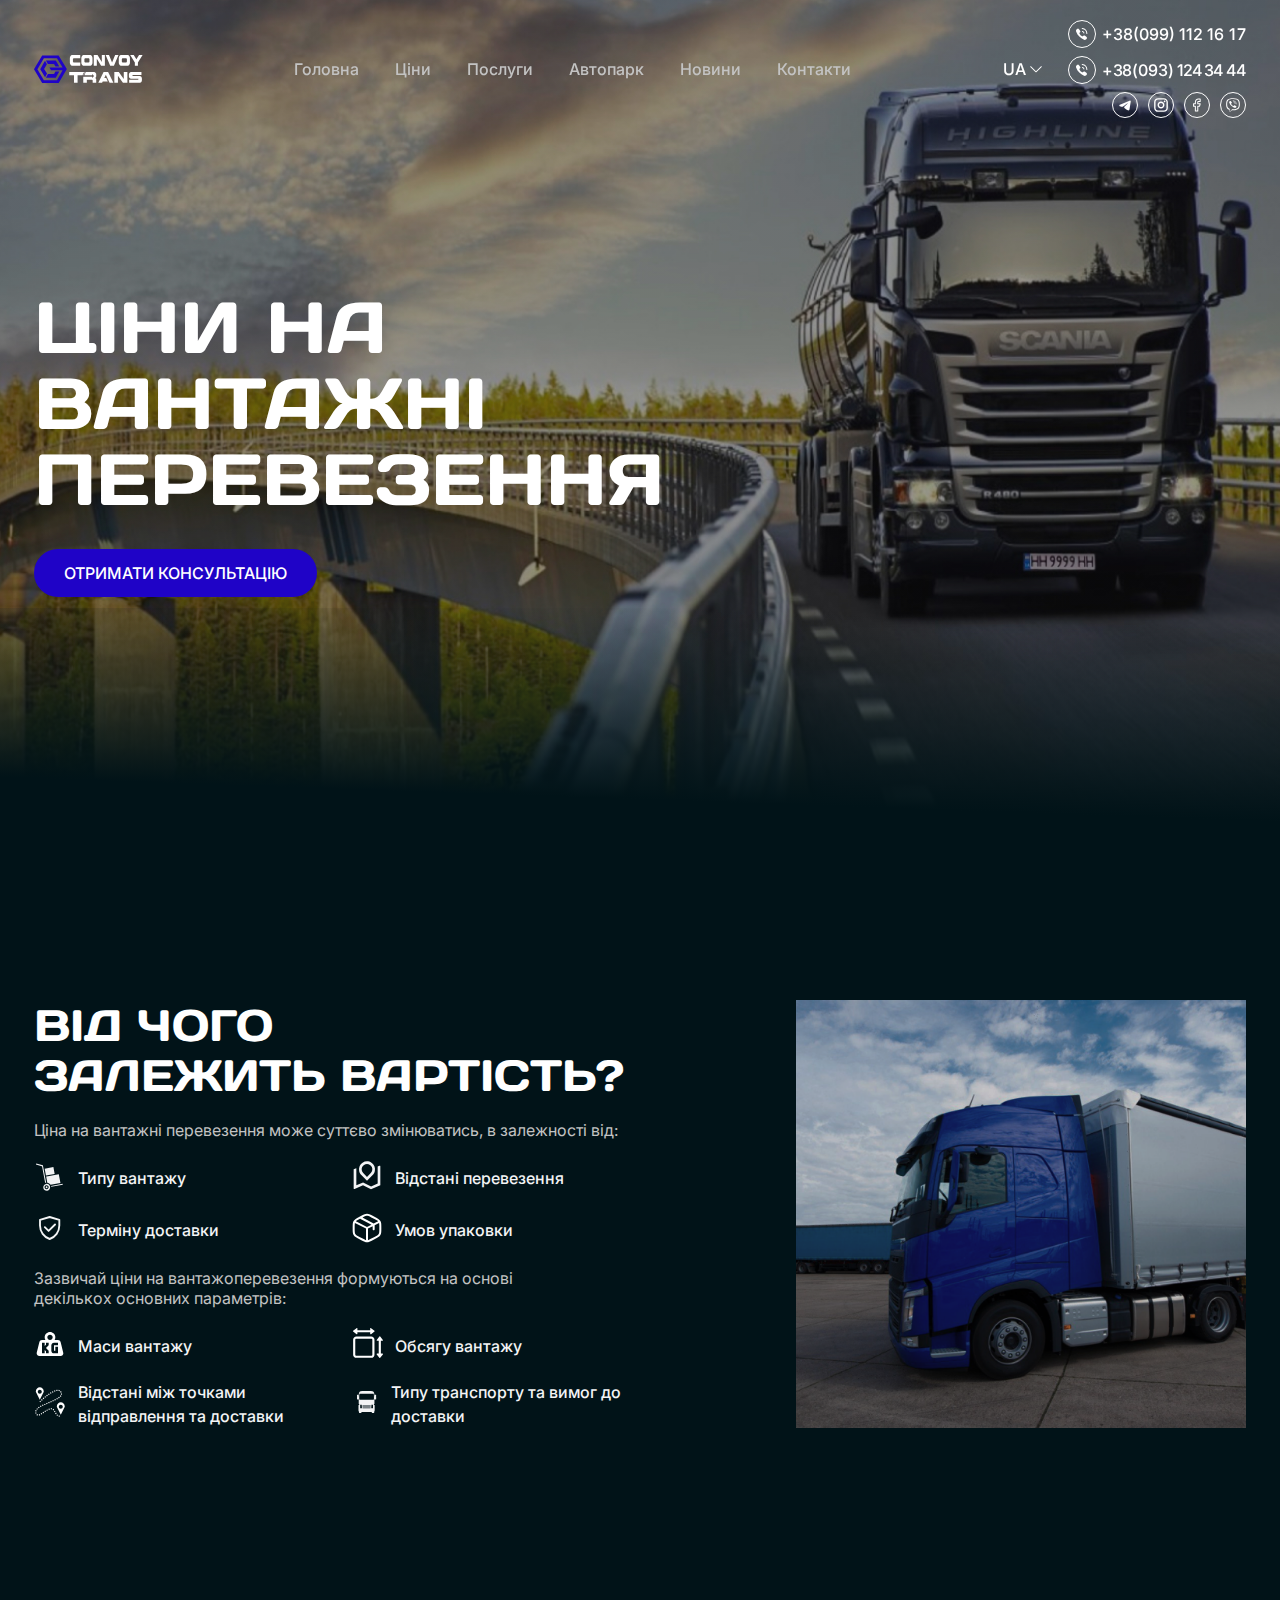
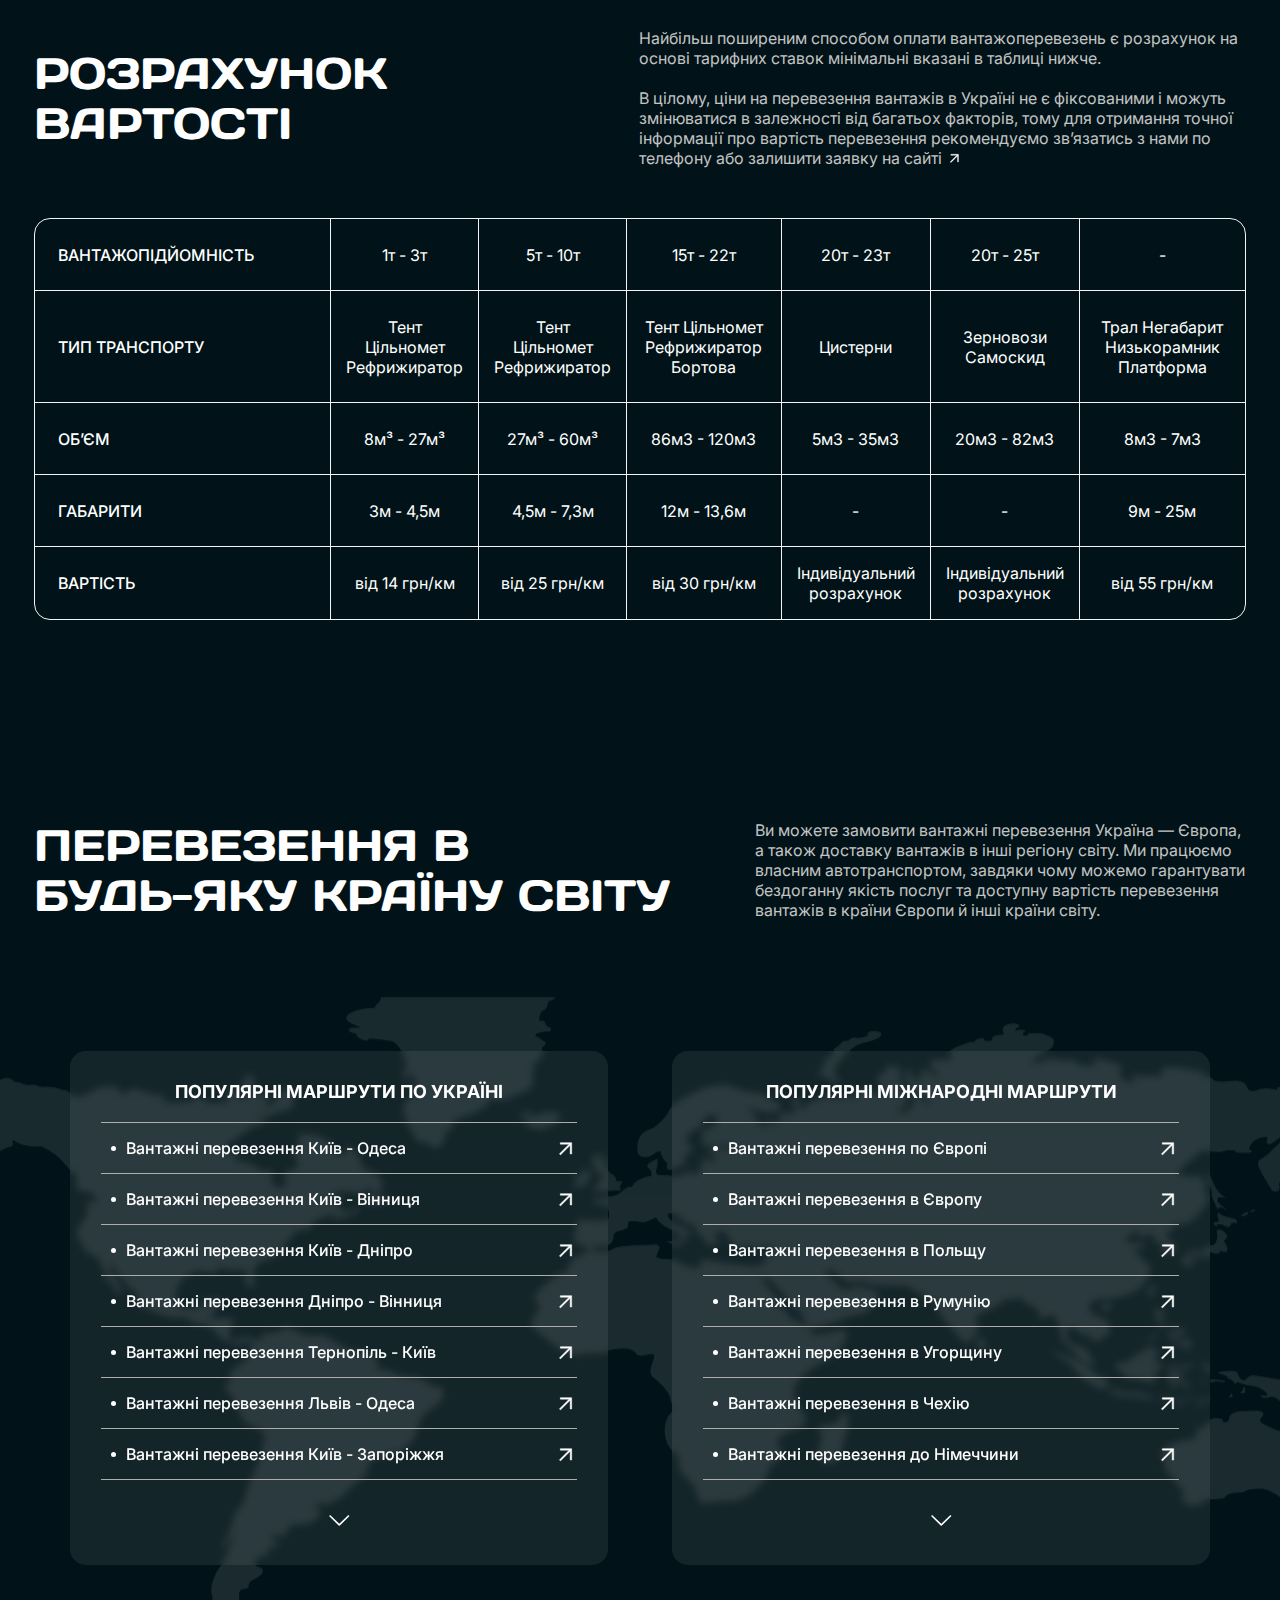
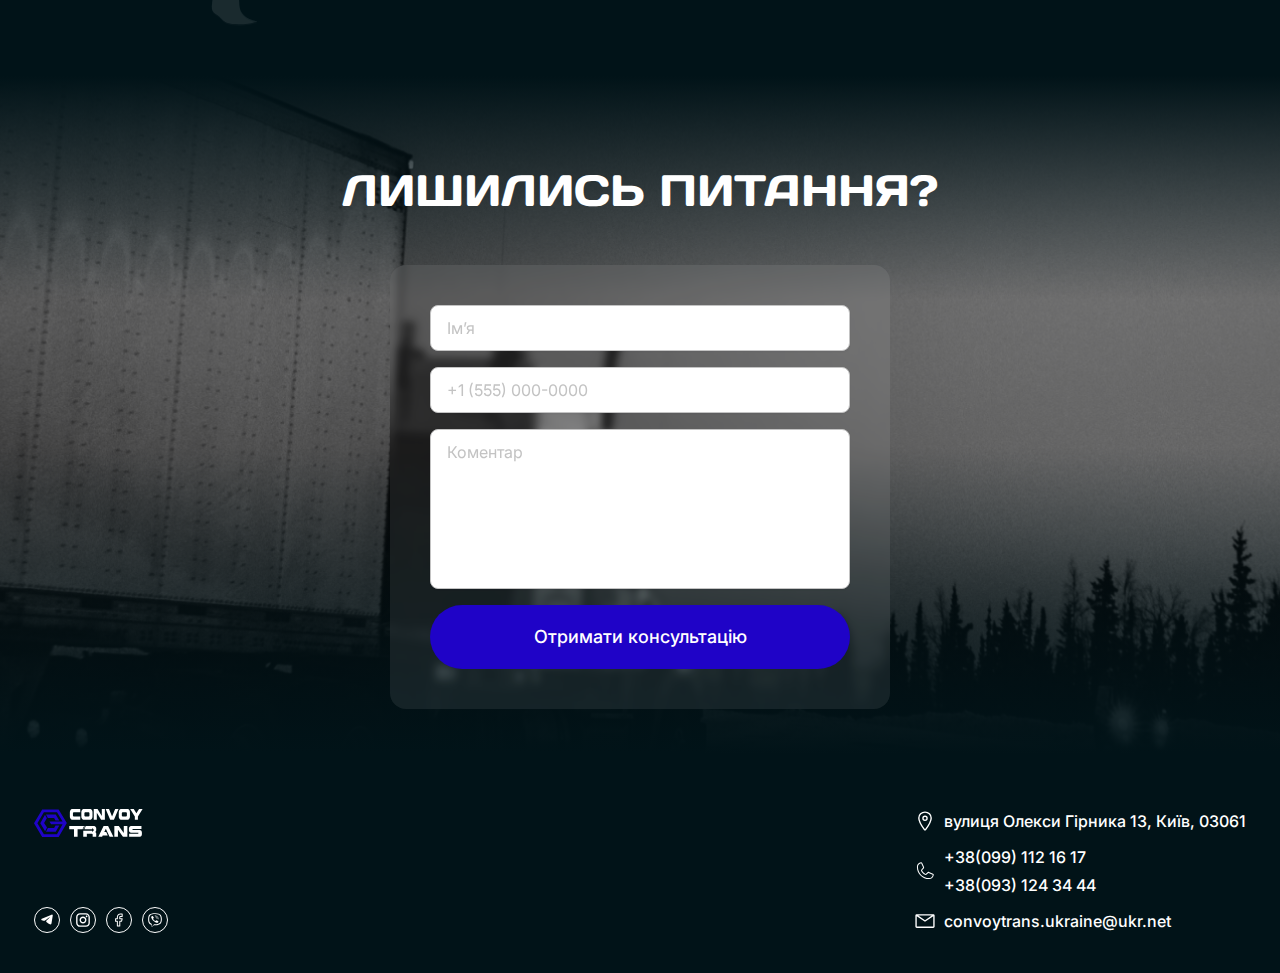
==== price.html @ ee22ead4 "first commit" ====
<!DOCTYPE html>
<html lang="uk">
<head>
    <meta charset="UTF-8">
    <meta name="viewport" content="width=device-width, initial-scale=1.0">  
    <title>Ціни на вантажні перевезення</title>
    <link rel="preconnect" href="https://fonts.googleapis.com">
    <link rel="preconnect" href="https://fonts.gstatic.com" crossorigin>
    <link href="https://fonts.googleapis.com/css2?family=Days+One&family=Inter:ital,opsz,wght@0,14..32,100..900;1,14..32,100..900&display=swap" rel="stylesheet">
    <link rel="stylesheet" href="css/style.css">
</head>
<body class="body"> 
    <header class="header">
        <div class="container">
            <div class="header__inner">
                <a class="header__logo" href="index.html">
                    <img src="img/logo.svg" alt="logo">
                </a>
                <nav class="header__menu">
                    <ul>
                        <li>
                            <a class="header__link" href="index.html">Головна</a>
                        </li>
                        <li>
                            <a class="header__link" href="price.html">Ціни</a>
                        </li>
                        <li>
                            <a class="header__link" href="index.html#our-services">Послуги</a>
                        </li>
                        <li>
                            <a class="header__link" href="our-fleet.html">Автопарк</a>
                        </li>
                        <li>
                            <a class="header__link" href="news.html">Новини</a>
                        </li>
                        <li>
                            <a class="header__link" href="contacts.html">Контакти</a>
                        </li>
                    </ul>
                </nav>


                <div class="header__end">
                    <span class="header__end-line"></span>
                    <div class="header__end-lang">
                        <div class="header__lang-select">UA
                            <svg xmlns="http://www.w3.org/2000/svg" width="16" height="16" viewBox="0 0 16 16" fill="none">
                                <path d="M12.9978 5.32603L7.99983 10.198L3.00183 5.32603C2.91254 5.2388 2.79266 5.18996 2.66783 5.18996C2.543 5.18996 2.42313 5.2388 2.33383 5.32603C2.29059 5.36839 2.25624 5.41896 2.23279 5.47477C2.20934 5.53057 2.19727 5.5905 2.19727 5.65103C2.19727 5.71156 2.20934 5.77149 2.23279 5.82729C2.25624 5.8831 2.29059 5.93367 2.33383 5.97603L7.65083 11.16C7.74421 11.251 7.86944 11.302 7.99983 11.302C8.13022 11.302 8.25546 11.251 8.34883 11.16L13.6658 5.97703C13.7094 5.93463 13.744 5.88394 13.7676 5.82795C13.7912 5.77196 13.8034 5.7118 13.8034 5.65103C13.8034 5.59026 13.7912 5.5301 13.7676 5.47411C13.744 5.41812 13.7094 5.36743 13.6658 5.32503C13.5765 5.2378 13.4567 5.18896 13.3318 5.18896C13.207 5.18896 13.0871 5.2378 12.9978 5.32503V5.32603Z" fill="white"/>
                            </svg>
                        </div>
                        <div class="header__lang-content">
                            <a class="header__lang-item" href="#">RU</a>
                        </div>
                    </div>
                    <div class="header__end-socials">
                        <a class="header__socials-tel" href="tel:+380991121617">
                            <span class="header__socials-icon">
                                <svg xmlns="http://www.w3.org/2000/svg" width="12" height="12" viewBox="0 0 12 12" fill="none">
                                    <path d="M6.20472 0.956917C6.25007 0.960318 6.29542 0.963719 6.33057 0.969388C8.88159 1.37528 10.0562 2.62245 10.3816 5.27778C10.3873 5.32313 10.3873 5.37755 10.3884 5.43651C10.3918 5.64399 10.3986 6.07483 10.8476 6.0839H10.8612C10.9228 6.08718 10.9845 6.07724 11.0419 6.05475C11.0994 6.03227 11.1515 5.99775 11.1945 5.95352C11.334 5.80272 11.3249 5.57937 11.317 5.39796C11.3147 5.35488 11.3124 5.31293 11.3136 5.27664C11.3453 2.56122 9.06866 0.0986394 6.44054 0.00793647L6.4088 0.00907072C6.39866 0.0105613 6.38843 0.011319 6.37819 0.0113381C6.35211 0.0113381 6.31923 0.00907034 6.28521 0.00680277C6.23998 0.002668 6.19459 0.000398453 6.14916 0C5.73079 0 5.65143 0.306123 5.64122 0.489796C5.61855 0.912699 6.01424 0.943311 6.20472 0.956917ZM10.258 8.70862C10.2034 8.66585 10.1494 8.62238 10.0959 8.57823C9.81696 8.34694 9.51991 8.13379 9.2342 7.92744C9.17441 7.88446 9.1147 7.84137 9.05506 7.79819C8.68771 7.53288 8.35778 7.40249 8.04599 7.40249C7.62648 7.40249 7.26027 7.64286 6.95755 8.11565C6.82376 8.32426 6.6605 8.42631 6.46095 8.42631C6.32164 8.42133 6.18508 8.38613 6.06072 8.32313C4.87592 7.76757 4.02898 6.91723 3.54485 5.79479C3.31129 5.25057 3.38612 4.89683 3.79882 4.60771C4.03238 4.44445 4.46775 4.13946 4.43714 3.55556C4.40313 2.89229 2.98476 0.896826 2.38726 0.670068C2.13237 0.573877 1.8513 0.573071 1.59587 0.667801C0.909931 0.905896 0.416734 1.3254 0.170702 1.87755C-0.0673933 2.4127 -0.0560556 3.03968 0.202448 3.69274C0.947346 5.58163 1.99383 7.22789 3.31583 8.58617C4.60834 9.9161 6.19791 11.0045 8.03918 11.8231C8.20472 11.8968 8.37932 11.9365 8.5063 11.966L8.61401 11.9932C8.62877 11.9974 8.64402 11.9997 8.65936 12H8.6741C9.54032 12 10.58 11.1837 10.8997 10.2517C11.1798 9.43537 10.6684 9.03288 10.258 8.70975V8.70862ZM6.58794 3.11451C6.44054 3.11791 6.13102 3.12585 6.02218 3.45011C5.97229 3.60204 5.97796 3.73356 6.04032 3.84127C6.13215 4 6.30902 4.04875 6.46889 4.07483C7.04939 4.1712 7.34871 4.5034 7.40766 5.11791C7.43601 5.4059 7.62308 5.60544 7.86345 5.60544C7.88162 5.60583 7.89979 5.60507 7.91787 5.60317C8.20698 5.56689 8.34644 5.34807 8.33397 4.95125C8.3385 4.53628 8.12875 4.06689 7.77161 3.69274C7.41333 3.31633 6.98136 3.10431 6.58794 3.11451Z" fill="white"/>
                                </svg>
                            </span>
                            <span>+38(099) 112 <span class="tel-span">16</span> <span class="tel-span">17</span></span>
                        </a>
                        <a class="header__socials-tel" href="tel:+380931243444">
                            <span class="header__socials-icon">
                                <svg xmlns="http://www.w3.org/2000/svg" width="12" height="12" viewBox="0 0 12 12" fill="none">
                                    <path d="M6.20472 0.956917C6.25007 0.960318 6.29542 0.963719 6.33057 0.969388C8.88159 1.37528 10.0562 2.62245 10.3816 5.27778C10.3873 5.32313 10.3873 5.37755 10.3884 5.43651C10.3918 5.64399 10.3986 6.07483 10.8476 6.0839H10.8612C10.9228 6.08718 10.9845 6.07724 11.0419 6.05475C11.0994 6.03227 11.1515 5.99775 11.1945 5.95352C11.334 5.80272 11.3249 5.57937 11.317 5.39796C11.3147 5.35488 11.3124 5.31293 11.3136 5.27664C11.3453 2.56122 9.06866 0.0986394 6.44054 0.00793647L6.4088 0.00907072C6.39866 0.0105613 6.38843 0.011319 6.37819 0.0113381C6.35211 0.0113381 6.31923 0.00907034 6.28521 0.00680277C6.23998 0.002668 6.19459 0.000398453 6.14916 0C5.73079 0 5.65143 0.306123 5.64122 0.489796C5.61855 0.912699 6.01424 0.943311 6.20472 0.956917ZM10.258 8.70862C10.2034 8.66585 10.1494 8.62238 10.0959 8.57823C9.81696 8.34694 9.51991 8.13379 9.2342 7.92744C9.17441 7.88446 9.1147 7.84137 9.05506 7.79819C8.68771 7.53288 8.35778 7.40249 8.04599 7.40249C7.62648 7.40249 7.26027 7.64286 6.95755 8.11565C6.82376 8.32426 6.6605 8.42631 6.46095 8.42631C6.32164 8.42133 6.18508 8.38613 6.06072 8.32313C4.87592 7.76757 4.02898 6.91723 3.54485 5.79479C3.31129 5.25057 3.38612 4.89683 3.79882 4.60771C4.03238 4.44445 4.46775 4.13946 4.43714 3.55556C4.40313 2.89229 2.98476 0.896826 2.38726 0.670068C2.13237 0.573877 1.8513 0.573071 1.59587 0.667801C0.909931 0.905896 0.416734 1.3254 0.170702 1.87755C-0.0673933 2.4127 -0.0560556 3.03968 0.202448 3.69274C0.947346 5.58163 1.99383 7.22789 3.31583 8.58617C4.60834 9.9161 6.19791 11.0045 8.03918 11.8231C8.20472 11.8968 8.37932 11.9365 8.5063 11.966L8.61401 11.9932C8.62877 11.9974 8.64402 11.9997 8.65936 12H8.6741C9.54032 12 10.58 11.1837 10.8997 10.2517C11.1798 9.43537 10.6684 9.03288 10.258 8.70975V8.70862ZM6.58794 3.11451C6.44054 3.11791 6.13102 3.12585 6.02218 3.45011C5.97229 3.60204 5.97796 3.73356 6.04032 3.84127C6.13215 4 6.30902 4.04875 6.46889 4.07483C7.04939 4.1712 7.34871 4.5034 7.40766 5.11791C7.43601 5.4059 7.62308 5.60544 7.86345 5.60544C7.88162 5.60583 7.89979 5.60507 7.91787 5.60317C8.20698 5.56689 8.34644 5.34807 8.33397 4.95125C8.3385 4.53628 8.12875 4.06689 7.77161 3.69274C7.41333 3.31633 6.98136 3.10431 6.58794 3.11451Z" fill="white"/>
                                </svg>
                            </span>
                            <span>+38(093) <span class="tel-span">124</span> <span class="tel-span">34</span> 44</span>
                        </a>
                        <div class="header__socials-block">
                            <a class="header__socials-item" href="#">
                                <svg xmlns="http://www.w3.org/2000/svg" width="12" height="11" viewBox="0 0 12 11" fill="none">
                                    <path fill-rule="evenodd" clip-rule="evenodd" d="M10.5864 0.674301C10.7276 0.614867 10.8822 0.594369 11.034 0.614939C11.1858 0.635509 11.3293 0.696397 11.4496 0.791264C11.5699 0.88613 11.6626 1.01151 11.718 1.15435C11.7734 1.29719 11.7895 1.45227 11.7647 1.60344L10.4687 9.46459C10.343 10.2229 9.51095 10.6577 8.81552 10.28C8.23381 9.96401 7.36981 9.47716 6.59267 8.96916C6.20409 8.71487 5.01381 7.90059 5.16009 7.32116C5.28581 6.82573 7.28581 4.96401 8.42867 3.85716C8.87724 3.4223 8.67267 3.17144 8.14295 3.57144C6.82752 4.56459 4.71552 6.07487 4.01724 6.50001C3.40124 6.87487 3.08009 6.93887 2.69609 6.87487C1.99552 6.7583 1.34581 6.57773 0.815523 6.35773C0.0989516 6.06059 0.133809 5.07544 0.814952 4.78859L10.5864 0.674301Z" fill="white"/>
                                </svg>
                            </a>
                            <a class="header__socials-item" href="#">
                                <svg xmlns="http://www.w3.org/2000/svg" width="14" height="14" viewBox="0 0 14 14" fill="none">
                                    <path d="M4.11777 0.142822H9.87777C12.0721 0.142822 13.8549 1.92568 13.8549 4.11997V9.87997C13.8549 10.9348 13.4359 11.9464 12.69 12.6922C11.9442 13.4381 10.9326 13.8571 9.87777 13.8571H4.11777C1.92348 13.8571 0.140625 12.0743 0.140625 9.87997V4.11997C0.140625 3.06516 0.559644 2.05356 1.3055 1.3077C2.05136 0.561842 3.06296 0.142822 4.11777 0.142822ZM3.98063 1.51425C3.32592 1.51425 2.69803 1.77433 2.23508 2.23728C1.77213 2.70023 1.51205 3.32812 1.51205 3.98282V10.0171C1.51205 11.3817 2.61605 12.4857 3.98063 12.4857H10.0149C10.6696 12.4857 11.2975 12.2256 11.7605 11.7627C12.2234 11.2997 12.4835 10.6718 12.4835 10.0171V3.98282C12.4835 2.61825 11.3795 1.51425 10.0149 1.51425H3.98063ZM10.5978 2.54282C10.8251 2.54282 11.0431 2.63313 11.2039 2.79387C11.3646 2.95462 11.4549 3.17264 11.4549 3.39997C11.4549 3.62729 11.3646 3.84531 11.2039 4.00606C11.0431 4.1668 10.8251 4.25711 10.5978 4.25711C10.3704 4.25711 10.1524 4.1668 9.99168 4.00606C9.83093 3.84531 9.74063 3.62729 9.74063 3.39997C9.74063 3.17264 9.83093 2.95462 9.99168 2.79387C10.1524 2.63313 10.3704 2.54282 10.5978 2.54282ZM6.99777 3.57139C7.90708 3.57139 8.77915 3.93262 9.42213 4.5756C10.0651 5.21858 10.4263 6.09065 10.4263 6.99997C10.4263 7.90928 10.0651 8.78135 9.42213 9.42433C8.77915 10.0673 7.90708 10.4285 6.99777 10.4285C6.08845 10.4285 5.21638 10.0673 4.5734 9.42433C3.93042 8.78135 3.5692 7.90928 3.5692 6.99997C3.5692 6.09065 3.93042 5.21858 4.5734 4.5756C5.21638 3.93262 6.08845 3.57139 6.99777 3.57139ZM6.99777 4.94282C6.45218 4.94282 5.92894 5.15956 5.54315 5.54535C5.15736 5.93113 4.94063 6.45438 4.94063 6.99997C4.94063 7.54555 5.15736 8.0688 5.54315 8.45459C5.92894 8.84037 6.45218 9.05711 6.99777 9.05711C7.54336 9.05711 8.0666 8.84037 8.45239 8.45459C8.83818 8.0688 9.05491 7.54555 9.05491 6.99997C9.05491 6.45438 8.83818 5.93113 8.45239 5.54535C8.0666 5.15956 7.54336 4.94282 6.99777 4.94282Z" fill="white"/>
                                </svg>
                            </a>
                            <a class="header__socials-item" href="#">
                                <svg xmlns="http://www.w3.org/2000/svg" width="8" height="14" viewBox="0 0 8 14" fill="none">
                                    <path d="M7.17031 1H5.37031C4.57466 1 3.8116 1.31607 3.24899 1.87868C2.68638 2.44129 2.37031 3.20435 2.37031 4V5.8H0.570312V8.2H2.37031V13H4.77031V8.2H6.57031L7.17031 5.8H4.77031V4C4.77031 3.84087 4.83353 3.68826 4.94605 3.57574C5.05857 3.46321 5.21118 3.4 5.37031 3.4H7.17031V1Z" stroke="white" stroke-width="1.02857" stroke-linecap="round" stroke-linejoin="round"/>
                                </svg>
                            </a>
                            <a class="header__socials-item" href="#">
                                <svg xmlns="http://www.w3.org/2000/svg" width="14" height="14" viewBox="0 0 14 14" fill="none">
                                    <path d="M6.63854 0.142822C5.47743 0.158823 2.98289 0.339398 1.5892 1.55256C0.55403 2.53544 0.188887 3.97147 0.150926 5.75265C0.112966 7.53383 0.0635572 10.8722 3.4571 11.7773H3.45891L3.45649 13.1579C3.45649 13.1579 3.4342 13.7162 3.82405 13.8305C4.29223 13.9688 4.56759 13.5448 5.01709 13.0865C5.26233 12.8351 5.60276 12.4671 5.85885 12.1836C8.17865 12.3699 9.96339 11.9459 10.1671 11.8836C10.6346 11.7396 13.2858 11.4173 13.7173 8.07955C14.1631 4.63948 13.5003 2.4623 12.3073 1.48171C11.9482 1.16741 10.496 0.167394 7.26097 0.154251C7.26097 0.154251 7.02297 0.139965 6.63613 0.144537L6.63854 0.142822ZM6.67349 1.11027C7.00188 1.10798 7.20373 1.11998 7.20373 1.11998C9.94049 1.13141 11.251 1.91314 11.5553 2.17486C12.5646 2.99488 13.0798 4.95663 12.7038 7.8304V7.83155C12.3398 10.619 10.1887 10.7939 9.79227 10.9145C9.62356 10.9659 8.05573 11.3356 6.0848 11.2139C6.0848 11.2139 4.617 12.8939 4.15846 13.3305C4.08616 13.3991 4.0018 13.4259 3.94637 13.4128C3.86803 13.3939 3.84634 13.3054 3.84695 13.1762L3.859 10.8802C0.989671 10.1259 1.15658 7.28468 1.18972 5.79722C1.22225 4.30919 1.5169 3.08974 2.3924 2.26972C3.57339 1.25656 5.69074 1.11656 6.6765 1.1097L6.67349 1.11027ZM6.90246 2.59716C6.85574 2.59939 6.8117 2.61849 6.77935 2.65054C6.74701 2.68258 6.72882 2.72515 6.72851 2.76951C6.7282 2.81387 6.7458 2.85666 6.7777 2.88911C6.80959 2.92156 6.85337 2.9412 6.90005 2.94402C7.87858 2.94974 8.67515 3.25088 9.3271 3.85375C9.97363 4.45148 10.3032 5.26407 10.3111 6.33037C10.3123 6.4258 10.3954 6.50181 10.496 6.50181C10.5442 6.5012 10.5902 6.48264 10.624 6.45012C10.6578 6.41761 10.6768 6.37377 10.6768 6.32809C10.6684 5.19435 10.3044 4.27319 9.58258 3.60575C8.86555 2.94288 7.95993 2.60401 6.90246 2.59716ZM4.51637 2.99431C4.38827 2.97744 4.25787 3.00093 4.14521 3.06117L4.13918 3.06231C3.88008 3.20345 3.6475 3.38346 3.44866 3.59489L3.44384 3.59946C3.28316 3.78385 3.19077 3.96442 3.16667 4.14119C3.16197 4.16761 3.16056 4.19446 3.16245 4.22119C3.16245 4.29929 3.17551 4.37548 3.20162 4.44977L3.20945 4.45548C3.29079 4.72977 3.49446 5.18464 3.93552 5.94351C4.18859 6.38237 4.47962 6.80067 4.8068 7.19268C4.96949 7.38963 5.14423 7.57707 5.33102 7.75497L5.41055 7.8304C5.59774 8.00679 5.79538 8.17251 6.00346 8.32756C6.4171 8.63796 6.85773 8.91458 7.32062 9.15443C8.1208 9.5733 8.60164 9.76587 8.88965 9.84359L8.89568 9.85159C9.0006 9.88366 9.11147 9.89437 9.22105 9.88302C9.40825 9.86206 9.59865 9.77444 9.79227 9.62015C9.79468 9.62015 9.79408 9.61901 9.79709 9.6173C10.02 9.42872 10.2086 9.20586 10.3575 8.96128L10.3593 8.95557C10.4948 8.70871 10.4496 8.47442 10.2508 8.31556C10.2484 8.31556 9.83023 7.98412 9.62597 7.84126C9.40905 7.69535 9.1855 7.56011 8.95533 7.43554C8.64803 7.27268 8.3335 7.37497 8.20335 7.53497L7.93402 7.85726C7.79543 8.01898 7.53814 7.99784 7.53814 7.99784C5.6582 7.54297 5.15507 5.73779 5.15507 5.73779C5.15507 5.73779 5.13278 5.49436 5.3045 5.36293L5.64374 5.10692C5.81064 4.98406 5.9185 4.68577 5.74617 4.39376C5.61505 4.17464 5.47227 3.96198 5.31836 3.75661C5.15661 3.55574 4.98986 3.35854 4.81825 3.16517C4.74276 3.07535 4.63512 3.01495 4.51577 2.99545L4.51637 2.99431ZM7.22181 3.49717C7.17339 3.49581 7.12638 3.51274 7.09112 3.54425C7.05586 3.57576 7.03525 3.61926 7.03381 3.66518C7.03237 3.7111 7.05023 3.75568 7.08345 3.78912C7.11667 3.82255 7.16254 3.8421 7.21096 3.84347C7.90991 3.89204 8.4263 4.10976 8.80469 4.50062C9.1843 4.89377 9.36506 5.3715 9.3506 5.96922C9.35323 6.01317 9.37324 6.05456 9.40664 6.08513C9.44003 6.1157 9.48435 6.1332 9.53076 6.13413C9.57716 6.13507 9.62223 6.11938 9.65696 6.09019C9.6917 6.061 9.71355 6.02045 9.71815 5.97665C9.73322 5.30521 9.5169 4.72348 9.07524 4.26576C8.62935 3.8029 8.00451 3.54975 7.23747 3.4966H7.22301L7.22181 3.49717ZM7.50079 4.42862C7.45439 4.42927 7.40997 4.44653 7.37644 4.47695C7.34291 4.50737 7.32275 4.5487 7.32002 4.59263C7.3152 4.68806 7.39233 4.76977 7.49355 4.77549C7.80869 4.79149 8.02078 4.87549 8.16419 5.01663C8.3088 5.15664 8.39798 5.37093 8.41485 5.68179C8.42105 5.72487 8.44407 5.76418 8.47935 5.79196C8.51463 5.81973 8.55961 5.83394 8.60541 5.83179C8.6512 5.82963 8.69448 5.81127 8.72669 5.78032C8.75891 5.74938 8.77771 5.7081 8.77939 5.66465C8.76131 5.29664 8.64984 4.99149 8.42991 4.77491C8.20878 4.55891 7.89184 4.44691 7.51404 4.42805H7.5032L7.50079 4.42862Z" fill="white"/>
                                </svg>
                            </a>
                        </div>
                    </div>
                </div>
                <span class="header__burger">
                    <span></span>
                </span>
                <div class="header__socials-mobile">
                    <a class="header__socials-tel" href="tel:+380991121617">
                        <span class="header__socials-icon">
                            <svg xmlns="http://www.w3.org/2000/svg" width="12" height="12" viewBox="0 0 12 12" fill="none">
                                <path d="M6.20472 0.956917C6.25007 0.960318 6.29542 0.963719 6.33057 0.969388C8.88159 1.37528 10.0562 2.62245 10.3816 5.27778C10.3873 5.32313 10.3873 5.37755 10.3884 5.43651C10.3918 5.64399 10.3986 6.07483 10.8476 6.0839H10.8612C10.9228 6.08718 10.9845 6.07724 11.0419 6.05475C11.0994 6.03227 11.1515 5.99775 11.1945 5.95352C11.334 5.80272 11.3249 5.57937 11.317 5.39796C11.3147 5.35488 11.3124 5.31293 11.3136 5.27664C11.3453 2.56122 9.06866 0.0986394 6.44054 0.00793647L6.4088 0.00907072C6.39866 0.0105613 6.38843 0.011319 6.37819 0.0113381C6.35211 0.0113381 6.31923 0.00907034 6.28521 0.00680277C6.23998 0.002668 6.19459 0.000398453 6.14916 0C5.73079 0 5.65143 0.306123 5.64122 0.489796C5.61855 0.912699 6.01424 0.943311 6.20472 0.956917ZM10.258 8.70862C10.2034 8.66585 10.1494 8.62238 10.0959 8.57823C9.81696 8.34694 9.51991 8.13379 9.2342 7.92744C9.17441 7.88446 9.1147 7.84137 9.05506 7.79819C8.68771 7.53288 8.35778 7.40249 8.04599 7.40249C7.62648 7.40249 7.26027 7.64286 6.95755 8.11565C6.82376 8.32426 6.6605 8.42631 6.46095 8.42631C6.32164 8.42133 6.18508 8.38613 6.06072 8.32313C4.87592 7.76757 4.02898 6.91723 3.54485 5.79479C3.31129 5.25057 3.38612 4.89683 3.79882 4.60771C4.03238 4.44445 4.46775 4.13946 4.43714 3.55556C4.40313 2.89229 2.98476 0.896826 2.38726 0.670068C2.13237 0.573877 1.8513 0.573071 1.59587 0.667801C0.909931 0.905896 0.416734 1.3254 0.170702 1.87755C-0.0673933 2.4127 -0.0560556 3.03968 0.202448 3.69274C0.947346 5.58163 1.99383 7.22789 3.31583 8.58617C4.60834 9.9161 6.19791 11.0045 8.03918 11.8231C8.20472 11.8968 8.37932 11.9365 8.5063 11.966L8.61401 11.9932C8.62877 11.9974 8.64402 11.9997 8.65936 12H8.6741C9.54032 12 10.58 11.1837 10.8997 10.2517C11.1798 9.43537 10.6684 9.03288 10.258 8.70975V8.70862ZM6.58794 3.11451C6.44054 3.11791 6.13102 3.12585 6.02218 3.45011C5.97229 3.60204 5.97796 3.73356 6.04032 3.84127C6.13215 4 6.30902 4.04875 6.46889 4.07483C7.04939 4.1712 7.34871 4.5034 7.40766 5.11791C7.43601 5.4059 7.62308 5.60544 7.86345 5.60544C7.88162 5.60583 7.89979 5.60507 7.91787 5.60317C8.20698 5.56689 8.34644 5.34807 8.33397 4.95125C8.3385 4.53628 8.12875 4.06689 7.77161 3.69274C7.41333 3.31633 6.98136 3.10431 6.58794 3.11451Z" fill="white"/>
                            </svg>
                        </span>
                        +38(099) 112 16 17
                    </a>
                    <a class="header__socials-tel" href="tel:+380931243444">
                        <span class="header__socials-icon">
                            <svg xmlns="http://www.w3.org/2000/svg" width="12" height="12" viewBox="0 0 12 12" fill="none">
                                <path d="M6.20472 0.956917C6.25007 0.960318 6.29542 0.963719 6.33057 0.969388C8.88159 1.37528 10.0562 2.62245 10.3816 5.27778C10.3873 5.32313 10.3873 5.37755 10.3884 5.43651C10.3918 5.64399 10.3986 6.07483 10.8476 6.0839H10.8612C10.9228 6.08718 10.9845 6.07724 11.0419 6.05475C11.0994 6.03227 11.1515 5.99775 11.1945 5.95352C11.334 5.80272 11.3249 5.57937 11.317 5.39796C11.3147 5.35488 11.3124 5.31293 11.3136 5.27664C11.3453 2.56122 9.06866 0.0986394 6.44054 0.00793647L6.4088 0.00907072C6.39866 0.0105613 6.38843 0.011319 6.37819 0.0113381C6.35211 0.0113381 6.31923 0.00907034 6.28521 0.00680277C6.23998 0.002668 6.19459 0.000398453 6.14916 0C5.73079 0 5.65143 0.306123 5.64122 0.489796C5.61855 0.912699 6.01424 0.943311 6.20472 0.956917ZM10.258 8.70862C10.2034 8.66585 10.1494 8.62238 10.0959 8.57823C9.81696 8.34694 9.51991 8.13379 9.2342 7.92744C9.17441 7.88446 9.1147 7.84137 9.05506 7.79819C8.68771 7.53288 8.35778 7.40249 8.04599 7.40249C7.62648 7.40249 7.26027 7.64286 6.95755 8.11565C6.82376 8.32426 6.6605 8.42631 6.46095 8.42631C6.32164 8.42133 6.18508 8.38613 6.06072 8.32313C4.87592 7.76757 4.02898 6.91723 3.54485 5.79479C3.31129 5.25057 3.38612 4.89683 3.79882 4.60771C4.03238 4.44445 4.46775 4.13946 4.43714 3.55556C4.40313 2.89229 2.98476 0.896826 2.38726 0.670068C2.13237 0.573877 1.8513 0.573071 1.59587 0.667801C0.909931 0.905896 0.416734 1.3254 0.170702 1.87755C-0.0673933 2.4127 -0.0560556 3.03968 0.202448 3.69274C0.947346 5.58163 1.99383 7.22789 3.31583 8.58617C4.60834 9.9161 6.19791 11.0045 8.03918 11.8231C8.20472 11.8968 8.37932 11.9365 8.5063 11.966L8.61401 11.9932C8.62877 11.9974 8.64402 11.9997 8.65936 12H8.6741C9.54032 12 10.58 11.1837 10.8997 10.2517C11.1798 9.43537 10.6684 9.03288 10.258 8.70975V8.70862ZM6.58794 3.11451C6.44054 3.11791 6.13102 3.12585 6.02218 3.45011C5.97229 3.60204 5.97796 3.73356 6.04032 3.84127C6.13215 4 6.30902 4.04875 6.46889 4.07483C7.04939 4.1712 7.34871 4.5034 7.40766 5.11791C7.43601 5.4059 7.62308 5.60544 7.86345 5.60544C7.88162 5.60583 7.89979 5.60507 7.91787 5.60317C8.20698 5.56689 8.34644 5.34807 8.33397 4.95125C8.3385 4.53628 8.12875 4.06689 7.77161 3.69274C7.41333 3.31633 6.98136 3.10431 6.58794 3.11451Z" fill="white"/>
                            </svg>
                        </span>
                        +38(093) 124 34 44
                    </a>
                </div>
            </div>
        </div>
    </header>

    <main class="main">
        <section class="hero price">
            <div class="hero__bg">
                <img src="img/price-bg.jpg" alt="">
            </div>
            <div class="container">
                <div class="hero__inner">
                    <h1 class="hero__title main-title">Ціни на вантажні перевезення</h1>
                    <button class="hero__btn btn popup-open">Отримати консультацію</bitton>
                </div>
            </div>
        </section>

        <section class="depend">
            <div class="container">
                <div class="depend__inner">
                    <div class="depend__content">
                        <h2 class="depend__title title">Від чого <br>залежить вартість?</h2>
                        <p class="depend__descr">Ціна на вантажні перевезення може суттєво змінюватись, в залежності від:</p>
                        <div class="depend__block">
                            <div class="depend__item">
                                <div class="depend__item-icon">
                                    <svg xmlns="http://www.w3.org/2000/svg" width="32" height="32" viewBox="0 0 32 32" fill="none">
                                        <path d="M2.22945 3.41882L1.92383 4.49195L7.7182 6.1982L8.04945 6.29382L11.187 22.9626C11.3995 22.8876 11.6182 22.8251 11.8495 22.7813C11.9557 22.7626 12.0557 22.7501 12.162 22.7376L8.8807 5.31445L2.22945 3.41882ZM19.3932 7.11882L10.6745 8.76257L11.9495 15.5063L20.6682 13.8751L19.3932 7.11882ZM24.8057 14.2376L21.9807 14.7688V14.7751L13.9495 16.2813L12.1557 16.6188L13.3057 22.7438C14.637 22.9313 15.8245 23.7001 16.5432 24.8251L26.4495 22.9626L24.8057 14.2376ZM28.6245 23.6938L17.037 25.8751C17.0932 26.0563 17.137 26.2376 17.1745 26.4251C17.1995 26.5688 17.2245 26.7126 17.237 26.8563L28.8057 24.6813L28.6245 23.6938ZM12.7495 23.8251C12.5245 23.8251 12.2932 23.8438 12.0557 23.8876C10.187 24.2376 8.96195 26.0313 9.3182 27.9001C9.6682 29.7751 11.4557 30.9938 13.3307 30.6438C15.2057 30.2938 16.4245 28.5063 16.0745 26.6313C15.762 24.9876 14.3557 23.8501 12.7495 23.8251ZM12.6495 25.1563C13.6057 25.1751 14.462 25.8626 14.6495 26.8376C14.8557 27.9438 14.112 29.0313 12.9995 29.2438C11.887 29.4501 10.8057 28.7126 10.5932 27.6001C10.387 26.4876 11.1245 25.4001 12.237 25.1876C12.3745 25.1626 12.512 25.1501 12.6495 25.1563ZM12.637 26.2751C12.5745 26.2751 12.512 26.2813 12.4495 26.2938C11.9307 26.3938 11.5995 26.8751 11.6995 27.3876C11.7932 27.9063 12.2807 28.2376 12.7932 28.1376C13.312 28.0376 13.637 27.5563 13.5432 27.0438C13.4557 26.5876 13.0745 26.2813 12.637 26.2751Z" fill="#F3F4F5"/>
                                      </svg>
                                </div>
                                <p class="depend__item-descr">Типу вантажу</p>
                            </div>
                            <div class="depend__item">
                                <div class="depend__item-icon">
                                    <svg xmlns="http://www.w3.org/2000/svg" width="32" height="32" viewBox="0 0 32 32" fill="none">
                                        <path d="M5.33464 8.19057V25.2892L12.088 22.3959L20.088 26.3959L26.668 23.5732V6.47591L28.4053 5.73191C28.5067 5.68842 28.6174 5.6708 28.7273 5.68063C28.8373 5.69046 28.9431 5.72743 29.0352 5.78823C29.1273 5.84903 29.2029 5.93175 29.2552 6.02897C29.3074 6.12619 29.3347 6.23486 29.3346 6.34524V25.3332L20.0013 29.3332L12.0013 25.3332L3.5973 28.9346C3.49585 28.9781 3.38519 28.9957 3.27526 28.9858C3.16532 28.976 3.05954 28.939 2.96742 28.8782C2.8753 28.8174 2.79971 28.7347 2.74744 28.6375C2.69518 28.5403 2.66787 28.4316 2.66797 28.3212V9.33324L5.33464 8.19057Z" fill="#F3F4F5"/>
                                        <path d="M21.6586 14.9906L16.0013 20.6466L10.344 14.9906C9.22528 13.8717 8.46349 12.4463 8.15492 10.8945C7.84635 9.34264 8.00485 7.73418 8.61039 6.27245C9.21594 4.81072 10.2413 3.56137 11.5569 2.68238C12.8724 1.80339 14.4191 1.33423 16.0013 1.33423C17.5835 1.33423 19.1302 1.80339 20.4457 2.68238C21.7613 3.56137 22.7867 4.81072 23.3922 6.27245C23.9977 7.73418 24.1563 9.34264 23.8477 10.8945C23.5391 12.4463 22.7773 13.8717 21.6586 14.9906ZM16.0013 16.8759L19.772 13.1039C20.518 12.3581 21.0261 11.4078 21.232 10.3732C21.438 9.3386 21.3324 8.26616 20.9288 7.29152C20.5252 6.31689 19.8416 5.48384 18.9645 4.89774C18.0874 4.31163 17.0562 3.9988 16.0013 3.9988C14.9464 3.9988 13.9152 4.31163 13.0381 4.89774C12.161 5.48384 11.4774 6.31689 11.0738 7.29152C10.6702 8.26616 10.5646 9.3386 10.7706 10.3732C10.9765 11.4078 11.4846 12.3581 12.2306 13.1039L16.0013 16.8759Z" fill="#F3F4F5"/>
                                      </svg>
                                </div>
                                <p class="depend__item-descr">Відстані перевезення</p>
                            </div>
                            <div class="depend__item">
                                <div class="depend__item-icon">
                                    <svg xmlns="http://www.w3.org/2000/svg" width="32" height="32" viewBox="0 0 32 32" fill="none">
                                        <path d="M6 7.82029L15.6634 5L25.3171 7.82029V13.6036C25.317 16.5675 24.3843 19.4563 22.6511 21.8607C20.9179 24.265 18.4721 26.063 15.6601 27C12.8473 26.0632 10.4007 24.2649 8.66688 21.86C6.93307 19.4552 6.00004 16.5656 6 13.6009V7.82029Z" stroke="#F3F4F5" stroke-width="1.85455" stroke-linejoin="round"/>
                                        <path d="M10.832 15.196L14.5881 18.9521L21.0272 12.5131" stroke="#F3F4F5" stroke-width="1.85455" stroke-linecap="round" stroke-linejoin="round"/>
                                      </svg>
                                </div>
                                <p class="depend__item-descr">Терміну доставки</p>
                            </div>
                            <div class="depend__item">
                                <div class="depend__item-icon">
                                    <svg xmlns="http://www.w3.org/2000/svg" width="32" height="32" viewBox="0 0 32 32" fill="none">
                                        <path fill-rule="evenodd" clip-rule="evenodd" d="M16.0013 1.66663C15.1946 1.66663 14.452 1.86663 13.64 2.20263C12.8546 2.52796 11.9426 3.00663 10.808 3.60263L8.05064 5.04929C6.6573 5.77996 5.54397 6.36529 4.6813 6.93996C3.79064 7.53596 3.10264 8.16263 2.60264 9.01196C2.10397 9.85863 1.87997 10.776 1.77197 11.868C1.66797 12.928 1.66797 14.2306 1.66797 15.8706V16.1293C1.66797 17.7693 1.66797 19.072 1.77197 20.132C1.87997 21.2253 2.1053 22.1413 2.60264 22.988C3.10264 23.8373 3.7893 24.464 4.68264 25.06C5.54263 25.6346 6.6573 26.22 8.05064 26.9506L10.808 28.3973C11.9426 28.9933 12.8546 29.472 13.64 29.7973C14.4533 30.1333 15.1946 30.3333 16.0013 30.3333C16.808 30.3333 17.5506 30.1333 18.3626 29.7973C19.148 29.472 20.06 28.9933 21.1946 28.3973L23.952 26.952C25.3453 26.22 26.4586 25.6346 27.32 25.06C28.2133 24.464 28.9 23.8373 29.4 22.988C29.8986 22.1413 30.1226 21.224 30.2306 20.132C30.3346 19.072 30.3346 17.7693 30.3346 16.1306V15.8693C30.3346 14.2306 30.3346 12.928 30.2306 11.868C30.1226 10.7746 29.8973 9.85863 29.4 9.01196C28.9 8.16263 28.2133 7.53596 27.32 6.93996C26.46 6.36529 25.3453 5.77996 23.952 5.04929L21.1946 3.60263C20.06 3.00663 19.148 2.52796 18.3626 2.20263C17.5493 1.86663 16.808 1.66663 16.0013 1.66663ZM11.6946 5.39463C12.8813 4.77196 13.7133 4.33729 14.404 4.05196C15.076 3.77329 15.5493 3.66663 16.0013 3.66663C16.4546 3.66663 16.9266 3.77329 17.5986 4.05196C18.2893 4.33729 19.12 4.77196 20.3066 5.39463L22.9733 6.79463C24.4266 7.55596 25.4466 8.09329 26.2106 8.60263C26.5866 8.85463 26.8813 9.08796 27.1213 9.32263L22.68 11.5426L11.3466 5.57729L11.6946 5.39463ZM9.2613 6.67196L9.0293 6.79463C7.57597 7.55596 6.55597 8.09329 5.7933 8.60263C5.46788 8.81359 5.16298 9.05465 4.88264 9.32263L16.0013 14.8826L20.4773 12.6426L9.53597 6.88529C9.43264 6.83079 9.33968 6.75859 9.2613 6.67196ZM3.91864 11.076C3.85197 11.3613 3.79997 11.6853 3.76264 12.0626C3.6693 13.0146 3.66797 14.2186 3.66797 15.9213V16.0773C3.66797 17.7813 3.66797 18.9853 3.76264 19.936C3.85464 20.8653 4.0293 21.4666 4.32664 21.9733C4.62264 22.476 5.05064 22.9013 5.7933 23.3973C6.55597 23.9066 7.57597 24.444 9.0293 25.2053L11.696 26.6053C12.8826 27.228 13.7133 27.6626 14.404 27.948C14.6226 28.0386 14.8186 28.1106 15.0013 28.168V16.6173L3.91864 11.076ZM17.0013 28.1666C17.184 28.1106 17.38 28.0386 17.5986 27.948C18.2893 27.6626 19.12 27.228 20.3066 26.6053L22.9733 25.2053C24.4266 24.4426 25.4466 23.9066 26.2106 23.3973C26.952 22.9013 27.38 22.476 27.6773 21.9733C27.9746 21.4666 28.148 20.8666 28.24 19.936C28.3333 18.9853 28.3346 17.7813 28.3346 16.0786V15.9226C28.3346 14.2186 28.3346 13.0146 28.24 12.064C28.2099 11.732 28.1578 11.4023 28.084 11.0773L23.668 13.284V17.3333C23.668 17.5985 23.5626 17.8529 23.3751 18.0404C23.1875 18.2279 22.9332 18.3333 22.668 18.3333C22.4028 18.3333 22.1484 18.2279 21.9609 18.0404C21.7733 17.8529 21.668 17.5985 21.668 17.3333V14.2853L17.0013 16.6186V28.1666Z" fill="white"/>
                                      </svg>
                                </div>
                                <p class="depend__item-descr">Умов упаковки</p>
                            </div>
                        </div>

                        <p class="depend__descr">Зазвичай ціни на вантажоперевезення формуються на основі декількох основних параметрів:</p>
                        <div class="depend__block">
                            <div class="depend__item">
                                <div class="depend__item-icon">
                                    <svg xmlns="http://www.w3.org/2000/svg" width="32" height="32" viewBox="0 0 32 32" fill="none">
                                        <path d="M16.0013 3.99982C17.4158 3.99982 18.7723 4.56172 19.7725 5.56191C20.7727 6.56211 21.3346 7.91866 21.3346 9.33315C21.3346 10.3065 21.0813 11.2132 20.6146 11.9998H24.0013C25.268 11.9998 26.3346 12.8932 26.6013 14.0798C29.2813 24.7598 29.3346 25.0398 29.3346 25.3332C29.3346 26.0404 29.0537 26.7187 28.5536 27.2188C28.0535 27.7189 27.3752 27.9998 26.668 27.9998H5.33464C4.62739 27.9998 3.94911 27.7189 3.44902 27.2188C2.94892 26.7187 2.66797 26.0404 2.66797 25.3332C2.66797 25.0398 2.7213 24.7598 5.4013 14.0798C5.66797 12.8932 6.73464 11.9998 8.0013 11.9998H11.388C10.912 11.1921 10.6632 10.2707 10.668 9.33315C10.668 7.91866 11.2299 6.56211 12.2301 5.56191C13.2303 4.56172 14.5868 3.99982 16.0013 3.99982ZM16.0013 6.66648C15.2941 6.66648 14.6158 6.94744 14.1157 7.44753C13.6156 7.94763 13.3346 8.62591 13.3346 9.33315C13.3346 10.0404 13.6156 10.7187 14.1157 11.2188C14.6158 11.7189 15.2941 11.9998 16.0013 11.9998C16.7085 11.9998 17.3868 11.7189 17.8869 11.2188C18.387 10.7187 18.668 10.0404 18.668 9.33315C18.668 8.62591 18.387 7.94763 17.8869 7.44753C17.3868 6.94744 16.7085 6.66648 16.0013 6.66648ZM8.0013 14.6665V25.3332H10.668V21.9998L12.0013 23.3332V25.3332H14.668V22.6665L12.0013 19.9998L14.668 17.3332V14.6665H12.0013V16.6665L10.668 17.9998V14.6665H8.0013ZM20.0013 14.6665C18.5213 14.6665 17.3346 15.8532 17.3346 17.3332V22.6665C17.3346 24.1465 18.5213 25.3332 20.0013 25.3332H24.0013V18.6665H21.3346V22.6665H20.0013V17.3332H24.0013V14.6665H20.0013Z" fill="white"/>
                                      </svg>
                                </div>
                                <p class="depend__item-descr">Маси вантажу</p>
                            </div>
                            <div class="depend__item">
                                <div class="depend__item-icon">
                                    <svg xmlns="http://www.w3.org/2000/svg" width="32" height="32" viewBox="0 0 32 32" fill="none">
                                        <path fill-rule="evenodd" clip-rule="evenodd" d="M6.40061 5.84202C6.40032 5.94162 6.37215 6.03915 6.31929 6.12357C6.26643 6.20798 6.19098 6.27591 6.1015 6.31965C6.01202 6.36339 5.91208 6.3812 5.81299 6.37106C5.71391 6.36093 5.61964 6.32324 5.54087 6.26229L2.14247 3.61909C2.07863 3.56921 2.02699 3.50544 1.99147 3.43262C1.95596 3.3598 1.9375 3.27984 1.9375 3.19882C1.9375 3.1178 1.95596 3.03785 1.99147 2.96503C2.02699 2.89221 2.07863 2.82844 2.14247 2.77855L5.54087 0.133222C5.61993 0.0720425 5.71459 0.0343128 5.81405 0.0243365C5.91352 0.0143601 6.01379 0.0325387 6.10342 0.0767987C6.19305 0.121059 6.26844 0.189618 6.32099 0.274658C6.37353 0.359697 6.40112 0.457792 6.40061 0.557755V2.13642H19.2006V0.553488C19.2006 0.453517 19.2287 0.355552 19.2816 0.270767C19.3346 0.185982 19.4103 0.117792 19.5002 0.0739758C19.59 0.0301592 19.6904 0.0124804 19.7898 0.0229559C19.8892 0.0334315 19.9837 0.0716397 20.0625 0.133222L23.4587 2.77642C23.5226 2.8263 23.5742 2.89007 23.6097 2.96289C23.6453 3.03571 23.6637 3.11567 23.6637 3.19669C23.6637 3.27771 23.6453 3.35766 23.6097 3.43048C23.5742 3.5033 23.5226 3.56707 23.4587 3.61695L20.0625 6.26229C19.9836 6.32398 19.8889 6.36222 19.7893 6.37261C19.6897 6.38301 19.5892 6.36515 19.4992 6.32107C19.4093 6.27699 19.3336 6.20849 19.2808 6.12339C19.228 6.03829 19.2002 5.94004 19.2006 5.83989V4.26549H6.40061V5.84202ZM20.2673 10.6655H5.33394C5.05104 10.6655 4.77973 10.7779 4.57969 10.9779C4.37965 11.1779 4.26727 11.4493 4.26727 11.7322V26.6655C4.26727 26.9484 4.37965 27.2197 4.57969 27.4197C4.77973 27.6198 5.05104 27.7322 5.33394 27.7322H20.2673C20.5502 27.7322 20.8215 27.6198 21.0215 27.4197C21.2216 27.2197 21.3339 26.9484 21.3339 26.6655V11.7322C21.3339 11.4493 21.2216 11.1779 21.0215 10.9779C20.8215 10.7779 20.5502 10.6655 20.2673 10.6655ZM5.33394 8.53216C4.48525 8.53216 3.67131 8.8693 3.0712 9.46941C2.47108 10.0695 2.13394 10.8835 2.13394 11.7322V26.6655C2.13394 27.5142 2.47108 28.3281 3.0712 28.9282C3.67131 29.5283 4.48525 29.8655 5.33394 29.8655H20.2673C21.116 29.8655 21.9299 29.5283 22.53 28.9282C23.1301 28.3281 23.4673 27.5142 23.4673 26.6655V11.7322C23.4673 10.8835 23.1301 10.0695 22.53 9.46941C21.9299 8.8693 21.116 8.53216 20.2673 8.53216H5.33394ZM31.4438 12.7988H29.8673V25.5988H31.4438C31.5434 25.5991 31.6409 25.6273 31.7254 25.6801C31.8098 25.733 31.8777 25.8084 31.9214 25.8979C31.9652 25.9874 31.983 26.0874 31.9728 26.1864C31.9627 26.2855 31.925 26.3798 31.8641 26.4586L29.2209 29.857C29.171 29.9208 29.1072 29.9724 29.0344 30.008C28.9616 30.0435 28.8816 30.0619 28.8006 30.0619C28.7196 30.0619 28.6396 30.0435 28.5668 30.008C28.494 29.9724 28.4302 29.9208 28.3803 29.857L25.735 26.4586C25.6739 26.3796 25.6362 26.2852 25.6262 26.1859C25.6161 26.0866 25.6341 25.9865 25.6781 25.897C25.7221 25.8074 25.7904 25.732 25.8751 25.6793C25.9598 25.6266 26.0576 25.5987 26.1574 25.5988H27.7339V12.7988H26.1574C26.0578 12.7985 25.9603 12.7704 25.8759 12.7175C25.7914 12.6646 25.7235 12.5892 25.6798 12.4997C25.636 12.4102 25.6182 12.3103 25.6284 12.2112C25.6385 12.1121 25.6762 12.0179 25.7371 11.9391L28.3803 8.54069C28.4302 8.47685 28.494 8.42521 28.5668 8.38969C28.6396 8.35417 28.7196 8.33571 28.8006 8.33571C28.8816 8.33571 28.9616 8.35417 29.0344 8.38969C29.1072 8.42521 29.171 8.47685 29.2209 8.54069L31.8662 11.9391C31.9273 12.018 31.965 12.1125 31.975 12.2117C31.9851 12.311 31.9671 12.4111 31.9231 12.5007C31.8791 12.5902 31.8109 12.6656 31.7261 12.7183C31.6414 12.7711 31.5436 12.7989 31.4438 12.7988Z" fill="white"/>
                                      </svg>
                                </div>
                                <p class="depend__item-descr">Обсягу вантажу</p>
                            </div>
                            <div class="depend__item">
                                <div class="depend__item-icon">
                                    <svg xmlns="http://www.w3.org/2000/svg" width="32" height="32" viewBox="0 0 32 32" fill="none">
                                        <path d="M5.78789 1.3125C3.78789 1.3125 1.78539 2.8125 1.78539 5.8125L5.78789 13.8125L9.78789 5.8125C9.78789 2.8125 7.78789 1.3125 5.78789 1.3125ZM23.4316 3.75C23.0004 3.76813 22.5816 3.85 22.2316 3.925L22.4691 5.025C22.8191 4.94688 23.1816 4.8975 23.4879 4.875L23.4316 3.75ZM5.78789 3.8125C6.89414 3.8125 7.78789 4.70813 7.78789 5.8125C7.78789 6.91875 6.89414 7.8125 5.78789 7.8125C4.68352 7.8125 3.78789 6.91875 3.78789 5.8125C3.78789 4.70813 4.68352 3.8125 5.78789 3.8125ZM24.6754 3.825L24.4879 4.93125C24.7941 4.99563 25.1004 5.07625 25.3691 5.2375L25.9129 4.25C25.5316 4.04688 25.1066 3.86438 24.6754 3.825ZM21.0816 4.24375C20.7004 4.3925 20.3191 4.52562 19.9941 4.65625L20.4379 5.6875C20.7816 5.54125 21.1441 5.41375 21.4504 5.30625L21.0816 4.24375ZM26.9379 5.08125L26.0816 5.8125C26.3066 6.07 26.4816 6.3875 26.6191 6.64375L27.6254 6.1375C27.4129 5.72812 27.2254 5.41813 26.9379 5.08125ZM18.9504 5.1375C18.5691 5.33187 18.2566 5.505 17.9191 5.675L18.4691 6.6625C18.7941 6.475 19.1504 6.29375 19.4379 6.15L18.9504 5.1375ZM16.9316 6.25625C16.6004 6.45 16.2754 6.64375 15.9566 6.85625L16.5691 7.79375C16.8754 7.59375 17.1941 7.40625 17.5066 7.21875L16.9316 6.25625ZM28.0129 7.375C27.6441 7.4375 27.2691 7.48125 26.9004 7.525C26.9254 7.8375 26.9066 8.175 26.8441 8.4375L27.9379 8.69375C28.0004 8.24375 28.0566 7.78125 28.0129 7.375ZM15.0066 7.48125C14.6941 7.69375 14.3879 7.9125 14.0754 8.125L14.7254 9.04375C15.0254 8.825 15.3316 8.61875 15.6379 8.40625L15.0066 7.48125ZM13.1566 8.8C12.8441 9.025 12.5191 9.275 12.2504 9.48125L12.9316 10.375C13.2754 10.125 13.5129 9.9375 13.8254 9.70625L13.1566 8.8ZM26.4691 9.3C26.2816 9.5875 26.0629 9.875 25.8441 10.0938L26.6629 10.875C26.9316 10.5562 27.2191 10.2312 27.4191 9.90625L26.4691 9.3ZM11.3566 10.1812C11.0504 10.4187 10.7441 10.6625 10.4754 10.8875L11.1879 11.7563C11.4816 11.5125 11.7816 11.2625 12.0566 11.0625L11.3566 10.1812ZM25.0691 10.8125C24.7816 11.0437 24.4816 11.2688 24.2066 11.4563L24.8504 12.3813C25.1816 12.1562 25.5066 11.9125 25.7879 11.6875L25.0691 10.8125ZM9.60664 11.6187C9.31289 11.8562 9.03164 12.1063 8.74414 12.35L9.47539 13.2063C9.75664 12.9625 10.0379 12.7188 10.3254 12.4812L9.60664 11.6187ZM23.2879 12.0562C22.9691 12.2437 22.6379 12.4375 22.3379 12.6L22.8754 13.5938C23.2129 13.3875 23.5941 13.2063 23.8754 13.0188L23.2879 12.0562ZM7.88789 13.0938C7.60664 13.3438 7.33164 13.5938 7.05039 13.85L7.80664 14.6875C8.08164 14.4375 8.36289 14.1875 8.63789 13.9375L7.88789 13.0938ZM21.3566 13.1187C21.0254 13.2812 20.6941 13.45 20.3629 13.6125L20.8441 14.625C21.2316 14.4375 21.5191 14.2812 21.8691 14.1187L21.3566 13.1187ZM19.3566 14.0813C19.0129 14.2375 18.6816 14.3875 18.3316 14.5312L18.7879 15.5625C19.1316 15.4125 19.4754 15.2563 19.8191 15.1L19.3566 14.0813ZM6.22539 14.625C5.90664 14.9062 5.68477 15.125 5.39414 15.4062L6.18789 16.2188C6.48164 15.9375 6.71914 15.6938 6.99414 15.4563L6.22539 14.625ZM17.3066 14.9875C16.9629 15.1313 16.6191 15.2812 16.2754 15.425L16.7129 16.4688C17.0629 16.325 17.4066 16.175 17.7504 16.025L17.3066 14.9875ZM15.2379 15.8625C14.8941 16.0125 14.5504 16.1625 14.2004 16.3L14.6379 17.3438C14.9816 17.2 15.3316 17.05 15.6754 16.9062L15.2379 15.8625ZM26.7879 16.3125C24.7879 16.3125 22.7879 17.8125 22.7879 20.8125L26.7879 28.8125L30.7879 20.8125C30.7879 17.8125 28.7879 16.3125 26.7879 16.3125ZM13.1629 16.7375C12.8066 16.9 12.4316 17.05 12.1254 17.1812L12.5691 18.2188C12.9379 18.0625 13.2879 17.9125 13.6004 17.775L13.1629 16.7375ZM11.0879 17.625C10.7504 17.7812 10.3566 17.9562 10.0566 18.0938L10.5191 19.1187C10.8879 18.9562 11.2129 18.7938 11.5379 18.6562L11.0879 17.625ZM9.02539 18.5625C8.67539 18.7313 8.31289 18.9062 8.00039 19.0625L8.50664 20.0688C8.84414 19.8938 9.19414 19.7312 9.50039 19.5812L9.02539 18.5625ZM26.7879 18.8125C27.8941 18.8125 28.7879 19.7062 28.7879 20.8125C28.7879 21.9188 27.8941 22.8125 26.7879 22.8125C25.6816 22.8125 24.7879 21.9188 24.7879 20.8125C24.7879 19.7062 25.6816 18.8125 26.7879 18.8125ZM6.98789 19.5812C6.65664 19.7625 6.32539 19.95 5.98789 20.1437L6.55039 21.1187C6.86914 20.9312 7.19414 20.7562 7.51914 20.5812L6.98789 19.5812ZM5.00664 20.75C4.65602 20.95 4.31727 21.2188 4.02539 21.4125L4.70664 22.3125C5.01727 22.0875 5.35164 21.8563 5.61914 21.6938L5.00664 20.75ZM3.13789 22.1625C2.83789 22.4375 2.54227 22.7563 2.31289 23.025L3.16914 23.7563C3.40977 23.4625 3.61914 23.2437 3.90039 22.9937L3.13789 22.1625ZM16.7504 22.2437L16.8504 23.3625C17.1754 23.3062 17.5004 23.3438 17.8254 23.3937L18.0191 22.2875C17.6066 22.225 17.1691 22.1812 16.7504 22.2437ZM14.4254 22.8687L14.8504 23.9125C15.1754 23.7688 15.5129 23.6562 15.8566 23.55C15.7379 23.1937 15.6504 22.8312 15.5566 22.4688C15.1629 22.5812 14.7691 22.7312 14.4254 22.8687ZM19.2691 22.8125L18.6316 23.7375C18.8941 23.9312 19.1504 24.1375 19.3566 24.3937L20.2066 23.6562C19.8879 23.3312 19.6441 23.025 19.2691 22.8125ZM13.3629 23.375C13.0191 23.55 12.6879 23.75 12.3566 23.9438L12.9254 24.9125C13.2504 24.7375 13.5691 24.5312 13.8879 24.3625L13.3629 23.375ZM1.62602 24.0625C1.43727 24.4688 1.28414 24.9062 1.21289 25.2938L2.31914 25.4875C2.38664 25.1312 2.48352 24.875 2.62539 24.5688C2.28227 24.4188 1.95477 24.2375 1.62602 24.0625ZM11.3816 24.55C11.0629 24.7562 10.7504 24.9625 10.4379 25.175L11.0629 26.1125C11.3754 25.9062 11.6816 25.6937 11.9941 25.4875L11.3816 24.55ZM20.9254 24.625L19.9816 25.2375C20.1816 25.5375 20.3754 25.85 20.5566 26.1688L21.5316 25.6063C21.3129 25.2563 21.1566 24.9438 20.9254 24.625ZM9.50664 25.8125C9.19414 26.0187 8.88164 26.2188 8.57539 26.4375L9.20039 27.375C9.50039 27.1562 9.81914 26.95 10.1379 26.7375L9.50664 25.8125ZM2.33164 26.4062C1.96977 26.4813 1.60477 26.5437 1.24102 26.6125C1.30664 27.05 1.48227 27.475 1.64102 27.8125L2.65664 27.325C2.52102 27.0125 2.39227 26.6875 2.33164 26.4062ZM22.0879 26.5812L21.1129 27.1437C21.3066 27.4812 21.5316 27.8438 21.7129 28.1313L22.6566 27.525C22.4441 27.1938 22.2629 26.8812 22.0879 26.5812ZM7.65039 27.05C7.33789 27.2437 7.03164 27.4312 6.70664 27.6125L7.26289 28.5938C7.59414 28.4 7.92539 28.2062 8.24414 28L7.65039 27.05ZM3.19414 28.0688L2.42539 28.8937C2.77289 29.225 3.20164 29.4438 3.66914 29.5438L3.91914 28.45C3.64164 28.3938 3.38227 28.2563 3.19414 28.0688ZM5.75664 28.0875C5.44352 28.2312 5.11852 28.3438 4.78164 28.4125L5.03789 29.5125C5.43914 29.4313 5.81664 29.2812 6.19414 29.125L5.75664 28.0875ZM23.2754 28.3875L22.4066 29.0938C22.6754 29.425 23.0066 29.7437 23.2941 29.9688L23.9879 29.0812C23.7129 28.8687 23.4754 28.6125 23.2754 28.3875ZM24.7816 29.4813L24.5004 30.575C24.9941 30.675 25.3629 30.7062 25.8254 30.6562L25.6879 29.5375C25.3816 29.5875 25.0816 29.5563 24.7816 29.4813Z" fill="white"/>
                                      </svg>
                                </div>
                                <p class="depend__item-descr">Відстані між точками відправлення та доставки</p>
                            </div>
                            <div class="depend__item">
                                <div class="depend__item-icon">
                                    <svg xmlns="http://www.w3.org/2000/svg" width="28" height="32" viewBox="0 0 28 32" fill="none">
                                        <path d="M15.5769 5C12.2404 5 9.42636 5.18424 9.00654 5.42898C8.27324 5.67922 7.72143 7.34474 7.71959 9.32099V10.3027H7.51977C7.49931 10.2576 7.47211 10.2159 7.43911 10.179C7.52566 10.0793 7.5732 9.95164 7.57293 9.81963V9.32099C7.5846 9.20433 7.55019 9.08774 7.47706 8.99611C7.40393 8.90448 7.29787 8.84508 7.18153 8.83059H6.39507C6.27806 8.8453 6.17147 8.90525 6.09814 8.9976C6.02481 9.08996 5.99056 9.20736 6.00275 9.32465V9.32282V9.82147C6.00275 9.95896 6.05316 10.0855 6.13658 10.1817L6.13566 10.1808C6.0491 10.2805 6.00157 10.4081 6.00183 10.5401V13.0022C6 13.0159 6 13.0306 6 13.0462C6 13.2753 6.17141 13.4651 6.39323 13.4926H7.18062C7.25435 13.4888 7.32544 13.4639 7.38541 13.4208C7.44538 13.3777 7.4917 13.3183 7.51885 13.2497L7.51977 13.2469H7.71959V17.6669C7.71959 17.842 7.9075 18.0042 8.21091 18.0913V18.6651C7.77734 18.721 7.4776 18.9163 7.4776 19.1399V24.053C7.44679 24.6619 7.62179 25.2634 7.97442 25.7607L7.96892 25.7525V26.5967C7.96892 26.8194 8.14949 27 8.37223 27H10.0203C10.1273 27 10.2299 26.9575 10.3055 26.8819C10.3812 26.8062 10.4236 26.7037 10.4236 26.5967V26.0183H20.733V26.5967C20.733 26.8194 20.9135 27 21.1363 27H22.7844C22.8373 27 22.8898 26.9896 22.9387 26.9693C22.9877 26.949 23.0321 26.9193 23.0696 26.8819C23.107 26.8444 23.1367 26.8 23.157 26.751C23.1773 26.7021 23.1877 26.6496 23.1877 26.5967V25.7534C23.5382 25.2564 23.7113 24.6558 23.679 24.0485V24.0549V19.1417C23.679 18.9181 23.3756 18.7228 22.9457 18.6669V18.0931C23.2491 18.006 23.4361 17.8438 23.437 17.6687V13.2506H23.6368C23.6918 13.3899 23.822 13.488 23.9751 13.4962H24.7588C24.8758 13.4815 24.9824 13.4216 25.0557 13.3292C25.1291 13.2369 25.1633 13.1195 25.1511 13.0022V13.004V10.5419C25.1514 10.4097 25.1038 10.2817 25.0173 10.1817L25.0182 10.1826C25.1048 10.0829 25.1523 9.95531 25.152 9.8233V9.32649C25.1637 9.20983 25.1293 9.09324 25.0562 9.00161C24.983 8.90998 24.877 8.85058 24.7606 8.83609H23.9732C23.8562 8.8508 23.7497 8.91075 23.6763 9.0031C23.603 9.09546 23.5687 9.21286 23.5809 9.33015V9.32832V9.82697C23.5809 9.96446 23.6313 10.091 23.7148 10.1872L23.7138 10.1863C23.6817 10.2223 23.6548 10.2627 23.6341 10.3064L23.6332 10.3091H23.4334V9.32282C23.4334 7.33649 22.876 5.66364 22.1372 5.42623C21.6881 5.18241 18.8878 5.00183 15.5769 5.00183V5ZM8.84155 7.84796H22.3114C22.5488 7.84796 22.7468 8.01662 22.7926 8.2412L22.7935 8.24395C22.887 8.71143 22.9402 9.24949 22.9402 9.80038V9.83522V9.83338V13.2497C22.9402 13.521 22.7202 13.741 22.4489 13.741H8.70222C8.57192 13.741 8.44695 13.6892 8.35481 13.5971C8.26267 13.5049 8.21091 13.38 8.21091 13.2497V9.8013C8.21091 9.25041 8.26407 8.71235 8.36582 8.1917L8.35757 8.24395C8.37965 8.13232 8.43979 8.03182 8.52772 7.9596C8.61565 7.88738 8.72593 7.84793 8.83971 7.84796H8.84155ZM9.43827 18.6513H10.4906C10.6216 18.6513 10.728 18.754 10.7353 18.8833V18.8842L10.9104 22.0759V22.0887C10.9104 22.2244 10.8004 22.3344 10.6647 22.3344H9.43827C9.37312 22.3344 9.31064 22.3085 9.26457 22.2624C9.2185 22.2163 9.19262 22.1539 9.19262 22.0887V18.897C9.19262 18.7613 9.30261 18.6513 9.43827 18.6513ZM20.6624 18.6513H21.7147C21.8503 18.6513 21.9603 18.7613 21.9603 18.897V22.086C21.9603 22.2216 21.8503 22.3316 21.7147 22.3316H20.4873C20.4222 22.3316 20.3597 22.3057 20.3136 22.2597C20.2675 22.2136 20.2417 22.1511 20.2417 22.086V22.0722L20.4167 18.8814C20.4259 18.7531 20.5322 18.6523 20.6615 18.6523L20.6624 18.6513ZM11.5254 19.238H19.6284C19.6963 19.238 19.7513 19.293 19.7513 19.3608V19.5075C19.7513 19.5753 19.6963 19.6303 19.6284 19.6303H11.5254C11.4929 19.6303 11.4616 19.6174 11.4386 19.5943C11.4155 19.5713 11.4026 19.5401 11.4026 19.5075V19.3608C11.4026 19.293 11.4576 19.238 11.5254 19.238ZM11.574 20.1216H19.5789C19.6468 20.1216 19.7018 20.1766 19.7018 20.2444V20.3911C19.7018 20.4589 19.6468 20.5139 19.5789 20.5139H11.574C11.5414 20.5139 11.5102 20.501 11.4872 20.478C11.4641 20.4549 11.4512 20.4237 11.4512 20.3911V20.2444C11.4512 20.1766 11.5062 20.1216 11.574 20.1216ZM11.6235 21.0053H19.5304C19.5982 21.0053 19.6532 21.0602 19.6532 21.1281V21.2747C19.6532 21.3426 19.5982 21.3976 19.5304 21.3976H11.6235C11.592 21.3976 11.5616 21.3854 11.5389 21.3635C11.5162 21.3416 11.5028 21.3118 11.5016 21.2802V21.1336C11.5016 21.0657 11.5566 21.0107 11.6244 21.0107L11.6235 21.0053ZM11.673 21.8889H19.4809C19.5487 21.8889 19.6037 21.9439 19.6037 22.0117V22.1584C19.6037 22.2262 19.5487 22.2812 19.4809 22.2812H11.673C11.6404 22.2812 11.6092 22.2683 11.5862 22.2452C11.5631 22.2222 11.5502 22.1909 11.5502 22.1584V22.0117C11.5502 21.9439 11.6052 21.8889 11.673 21.8889Z" fill="#F3F4F5"/>
                                      </svg>
                                </div>
                                <p class="depend__item-descr">Типу транспорту та вимог до доставки</p>
                            </div>
                        </div>
                    </div>
                    <div class="depend__image">
                        <img src="img/price/depend.png" alt="depend">
                    </div>
                </div>
            </div>
        </section>

        <section class="calculation">
            <div class="container">
                <div class="calculation__inner">
                    <div class="calculation__top">
                        <h2 class="calculation__title title">Розрахунок вартості</h2>
                        <p class="calculation__descr">
                            Найбільш поширеним способом оплати вантажоперевезень є розрахунок на основі тарифних ставок мінімальні вказані в таблиці нижче.
                            <br><br>
                            В цілому, ціни на перевезення вантажів в Україні не є фіксованими і можуть змінюватися в залежності від багатьох факторів, тому для отримання точної інформації про вартість перевезення рекомендуємо зв’язатись з нами по телефону або залишити заявку на сайті 
                            <button class="calculation__btn">
                                <svg xmlns="http://www.w3.org/2000/svg" width="16" height="16" viewBox="0 0 16 16" fill="none">
                                    <path d="M4.35571 11.7569L4.238 11.8749L4.35591 11.9926L4.81524 12.4513L4.93298 12.5688L5.05075 12.4513L11.4997 6.0145V11.808V11.9747H11.6663H12.333H12.4997V11.808V4.47467V4.308H12.333H4.99967H4.83301V4.47467V5.14134V5.308H4.99967H10.7925L4.35571 11.7569Z" fill="white" stroke="white" stroke-width="0.333333"/>
                                </svg>
                            </button>
                        </p>
                    </div>
                    <div class="calculation__box">
                        <div class="calculation__left">
                            <div class="calculation__item">
                                <p class="calculation__item-name">Вантажо<span>-</span>підйомність<span>:</span></p>
                                <div class="calculation__item-select">
                                    <div class="calculation__select-selected">1т - 3т</div>
                                    <div class="calculation__select-content">
                                        <div class="calculation__select-item active">1т - 3т</div>
                                        <div class="calculation__select-item">5т - 10т</div>
                                        <div class="calculation__select-item">15т - 22т</div>
                                        <div class="calculation__select-item">20т - 23т</div>
                                        <div class="calculation__select-item">20т - 25т</div>
                                        <div class="calculation__select-item">-</div>
                                    </div>
                                </div>
                            </div>
                            <div class="calculation__item">
                                <p class="calculation__item-name">Тип транспорту</p>
                            </div>
                            <div class="calculation__item">
                                <p class="calculation__item-name">Обʼєм</p>
                            </div>
                            <div class="calculation__item">
                                <p class="calculation__item-name">Габарити</p>
                            </div>
                            <div class="calculation__item">
                                <p class="calculation__item-name">Вартість</p>
                            </div>
                        </div>
                        <div class="calculation__content">
                            <div class="calculation__block active">
                                <div class="calculation__item">
                                    <p class="calculation__item-name">1т - 3т</p>
                                </div>
                                <div class="calculation__item">
                                    <p class="calculation__item-about">Тип транспорту:</p>
                                    <p class="calculation__item-name">Тент<span>,</span> Цільномет<span>,</span> Рефрижиратор</p>
                                </div>
                                <div class="calculation__item">
                                    <p class="calculation__item-about">Обʼєм:</p>
                                    <p class="calculation__item-name">8м&sup3; - 27м&sup3;</p>
                                </div>
                                <div class="calculation__item">
                                    <p class="calculation__item-about">Габарити:</p>
                                    <p class="calculation__item-name">3м - 4,5м</p>
                                </div>
                                <div class="calculation__item">
                                    <p class="calculation__item-about">Вартість:</p>
                                    <p class="calculation__item-name">від 14 грн/км</p>
                                </div>
                            </div>
                            <div class="calculation__block">
                                <div class="calculation__item">
                                    <p class="calculation__item-name">5т - 10т</p>
                                </div>
                                <div class="calculation__item">
                                    <p class="calculation__item-about">Тип транспорту:</p>
                                    <p class="calculation__item-name">Тент<span>,</span> Цільномет<span>,</span> Рефрижиратор</p>
                                </div>
                                <div class="calculation__item">
                                    <p class="calculation__item-about">Обʼєм:</p>
                                    <p class="calculation__item-name">27м&sup3; - 60м&sup3;</p>
                                </div>
                                <div class="calculation__item">
                                    <p class="calculation__item-about">Габарити:</p>
                                    <p class="calculation__item-name">4,5м - 7,3м</p>
                                </div>
                                <div class="calculation__item">
                                    <p class="calculation__item-about">Вартість:</p>
                                    <p class="calculation__item-name">від 25 грн/км</p>
                                </div>
                            </div>
                            <div class="calculation__block">
                                <div class="calculation__item">
                                    <p class="calculation__item-name">15т - 22т</p>
                                </div>
                                <div class="calculation__item">
                                    <p class="calculation__item-about">Тип транспорту:</p>
                                    <p class="calculation__item-name">Тент<span>,</span> Цільномет<span>,</span> Рефрижиратор<span>,</span> Бортова</p>
                                </div>
                                <div class="calculation__item">
                                    <p class="calculation__item-about">Обʼєм:</p>
                                    <p class="calculation__item-name">86м3 - 120м3</p>
                                </div>
                                <div class="calculation__item">
                                    <p class="calculation__item-about">Габарити:</p>
                                    <p class="calculation__item-name">12м - 13,6м</p>
                                </div>
                                <div class="calculation__item">
                                    <p class="calculation__item-about">Вартість:</p>
                                    <p class="calculation__item-name">від 30 грн/км</p>
                                </div>
                            </div>
                            <div class="calculation__block">
                                <div class="calculation__item">
                                    <p class="calculation__item-name">20т - 23т</p>
                                </div>
                                <div class="calculation__item">
                                    <p class="calculation__item-about">Тип транспорту:</p>
                                    <p class="calculation__item-name">Цистерни</p>
                                </div>
                                <div class="calculation__item">
                                    <p class="calculation__item-about">Обʼєм:</p>
                                    <p class="calculation__item-name">5м3 - 35м3</p>
                                </div>
                                <div class="calculation__item">
                                    <p class="calculation__item-about">Габарити:</p>
                                    <p class="calculation__item-name">-</p>
                                </div>
                                <div class="calculation__item">
                                    <p class="calculation__item-about">Вартість:</p>
                                    <p class="calculation__item-name">Індивідуальний розрахунок</p>
                                </div>
                            </div>
                            <div class="calculation__block">
                                <div class="calculation__item">
                                    <p class="calculation__item-name">20т - 25т</p>
                                </div>
                                <div class="calculation__item">
                                    <p class="calculation__item-about">Тип транспорту:</p>
                                    <p class="calculation__item-name">Зерновози<span>,</span> Самоскид</p>
                                </div>
                                <div class="calculation__item">
                                    <p class="calculation__item-about">Обʼєм:</p>
                                    <p class="calculation__item-name">20м3 - 82м3</p>
                                </div>
                                <div class="calculation__item">
                                    <p class="calculation__item-about">Габарити:</p>
                                    <p class="calculation__item-name">-</p>
                                </div>
                                <div class="calculation__item">
                                    <p class="calculation__item-about">Вартість:</p>
                                    <p class="calculation__item-name">Індивідуальний розрахунок</p>
                                </div>
                            </div>
                            <div class="calculation__block">
                                <div class="calculation__item">
                                    <p class="calculation__item-name">-</p>
                                </div>
                                <div class="calculation__item">
                                    <p class="calculation__item-about">Тип транспорту:</p>
                                    <p class="calculation__item-name">Трал<span>,</span> Негабарит<span>,</span> Низькорамник<span>,</span> Платформа</p>
                                </div>
                                <div class="calculation__item">
                                    <p class="calculation__item-about">Обʼєм:</p>
                                    <p class="calculation__item-name">8м3 - 7м3</p>
                                </div>
                                <div class="calculation__item">
                                    <p class="calculation__item-about">Габарити:</p>
                                    <p class="calculation__item-name">9м - 25м</p>
                                </div>
                                <div class="calculation__item">
                                    <p class="calculation__item-about">Вартість:</p>
                                    <p class="calculation__item-name">від 55 грн/км</p>
                                </div>
                            </div>
                        </div>
                    </div>
                </div>
            </div>
        </section>

        <section class="transportation">
            <div class="container">
                <div class="transportation__inner">
                    <div class="transportation__top">
                        <h2 class="transportation__title title">Перевезення в <br>будь-яку країну світу</h2>
                        <p class="transportation__descr">Ви можете замовити вантажні перевезення Україна — Європа, а також доставку вантажів в інші регіону світу. Ми працюємо власним автотранспортом, завдяки чому можемо гарантувати бездоганну якість послуг та доступну вартість перевезення вантажів в країни Європи й інші країни світу.</p>
                    </div>
                    <div class="transportation__content">
                        <div class="transportation__block">
                            <p class="transportation__name">Популярні маршрути по Україні</p>
                            <div class="transportation__block-content">
                                <a class="transportation__item" href="#">
                                    <span>Вантажні перевезення Київ - Одеса</span>
                                    <svg xmlns="http://www.w3.org/2000/svg" width="24" height="24" viewBox="0 0 24 24" fill="none">
                                        <path d="M6.58829 17.7059L6.41348 17.8811L6.58858 18.0559L7.27069 18.737L7.44553 18.9116L7.62041 18.7371L17.1971 9.17844V17.7818V18.0293H17.4446H18.4346H18.6821V17.7818V6.89178V6.64428H18.4346H7.54457H7.29707V6.89178V7.88178V8.12928H7.54457H16.1469L6.58829 17.7059Z" fill="white" stroke="white" stroke-width="0.495"/>
                                    </svg>
                                </a>
                                <a class="transportation__item" href="#">
                                    <span>Вантажні перевезення Київ - Вінниця</span>
                                    <svg xmlns="http://www.w3.org/2000/svg" width="24" height="24" viewBox="0 0 24 24" fill="none">
                                        <path d="M6.58829 17.7059L6.41348 17.8811L6.58858 18.0559L7.27069 18.737L7.44553 18.9116L7.62041 18.7371L17.1971 9.17844V17.7818V18.0293H17.4446H18.4346H18.6821V17.7818V6.89178V6.64428H18.4346H7.54457H7.29707V6.89178V7.88178V8.12928H7.54457H16.1469L6.58829 17.7059Z" fill="white" stroke="white" stroke-width="0.495"/>
                                    </svg>
                                </a>
                                <a class="transportation__item" href="#">
                                    <span>Вантажні перевезення Київ - Дніпро</span>
                                    <svg xmlns="http://www.w3.org/2000/svg" width="24" height="24" viewBox="0 0 24 24" fill="none">
                                        <path d="M6.58829 17.7059L6.41348 17.8811L6.58858 18.0559L7.27069 18.737L7.44553 18.9116L7.62041 18.7371L17.1971 9.17844V17.7818V18.0293H17.4446H18.4346H18.6821V17.7818V6.89178V6.64428H18.4346H7.54457H7.29707V6.89178V7.88178V8.12928H7.54457H16.1469L6.58829 17.7059Z" fill="white" stroke="white" stroke-width="0.495"/>
                                    </svg>
                                </a>
                                <a class="transportation__item" href="#">
                                    <span>Вантажні перевезення Дніпро - Вінниця</span>
                                    <svg xmlns="http://www.w3.org/2000/svg" width="24" height="24" viewBox="0 0 24 24" fill="none">
                                        <path d="M6.58829 17.7059L6.41348 17.8811L6.58858 18.0559L7.27069 18.737L7.44553 18.9116L7.62041 18.7371L17.1971 9.17844V17.7818V18.0293H17.4446H18.4346H18.6821V17.7818V6.89178V6.64428H18.4346H7.54457H7.29707V6.89178V7.88178V8.12928H7.54457H16.1469L6.58829 17.7059Z" fill="white" stroke="white" stroke-width="0.495"/>
                                    </svg>
                                </a>
                                <a class="transportation__item" href="#">
                                    <span>Вантажні перевезення Тернопіль - Київ</span>
                                    <svg xmlns="http://www.w3.org/2000/svg" width="24" height="24" viewBox="0 0 24 24" fill="none">
                                        <path d="M6.58829 17.7059L6.41348 17.8811L6.58858 18.0559L7.27069 18.737L7.44553 18.9116L7.62041 18.7371L17.1971 9.17844V17.7818V18.0293H17.4446H18.4346H18.6821V17.7818V6.89178V6.64428H18.4346H7.54457H7.29707V6.89178V7.88178V8.12928H7.54457H16.1469L6.58829 17.7059Z" fill="white" stroke="white" stroke-width="0.495"/>
                                    </svg>
                                </a>
                                <a class="transportation__item" href="#">
                                    <span>Вантажні перевезення Львів - Одеса</span>
                                    <svg xmlns="http://www.w3.org/2000/svg" width="24" height="24" viewBox="0 0 24 24" fill="none">
                                        <path d="M6.58829 17.7059L6.41348 17.8811L6.58858 18.0559L7.27069 18.737L7.44553 18.9116L7.62041 18.7371L17.1971 9.17844V17.7818V18.0293H17.4446H18.4346H18.6821V17.7818V6.89178V6.64428H18.4346H7.54457H7.29707V6.89178V7.88178V8.12928H7.54457H16.1469L6.58829 17.7059Z" fill="white" stroke="white" stroke-width="0.495"/>
                                    </svg>
                                </a>
                                <a class="transportation__item" href="#">
                                    <span>Вантажні перевезення Київ - Запоріжжя</span>
                                    <svg xmlns="http://www.w3.org/2000/svg" width="24" height="24" viewBox="0 0 24 24" fill="none">
                                        <path d="M6.58829 17.7059L6.41348 17.8811L6.58858 18.0559L7.27069 18.737L7.44553 18.9116L7.62041 18.7371L17.1971 9.17844V17.7818V18.0293H17.4446H18.4346H18.6821V17.7818V6.89178V6.64428H18.4346H7.54457H7.29707V6.89178V7.88178V8.12928H7.54457H16.1469L6.58829 17.7059Z" fill="white" stroke="white" stroke-width="0.495"/>
                                    </svg>
                                </a>


                                <a class="transportation__item" href="#">
                                    <span>Вантажні перевезення Київ - Запоріжжя</span>
                                    <svg xmlns="http://www.w3.org/2000/svg" width="24" height="24" viewBox="0 0 24 24" fill="none">
                                        <path d="M6.58829 17.7059L6.41348 17.8811L6.58858 18.0559L7.27069 18.737L7.44553 18.9116L7.62041 18.7371L17.1971 9.17844V17.7818V18.0293H17.4446H18.4346H18.6821V17.7818V6.89178V6.64428H18.4346H7.54457H7.29707V6.89178V7.88178V8.12928H7.54457H16.1469L6.58829 17.7059Z" fill="white" stroke="white" stroke-width="0.495"/>
                                    </svg>
                                </a>
                                <a class="transportation__item" href="#">
                                    <span>Вантажні перевезення Київ - Запоріжжя</span>
                                    <svg xmlns="http://www.w3.org/2000/svg" width="24" height="24" viewBox="0 0 24 24" fill="none">
                                        <path d="M6.58829 17.7059L6.41348 17.8811L6.58858 18.0559L7.27069 18.737L7.44553 18.9116L7.62041 18.7371L17.1971 9.17844V17.7818V18.0293H17.4446H18.4346H18.6821V17.7818V6.89178V6.64428H18.4346H7.54457H7.29707V6.89178V7.88178V8.12928H7.54457H16.1469L6.58829 17.7059Z" fill="white" stroke="white" stroke-width="0.495"/>
                                    </svg>
                                </a>
                                <a class="transportation__item" href="#">
                                    <span>Вантажні перевезення Київ - Запоріжжя</span>
                                    <svg xmlns="http://www.w3.org/2000/svg" width="24" height="24" viewBox="0 0 24 24" fill="none">
                                        <path d="M6.58829 17.7059L6.41348 17.8811L6.58858 18.0559L7.27069 18.737L7.44553 18.9116L7.62041 18.7371L17.1971 9.17844V17.7818V18.0293H17.4446H18.4346H18.6821V17.7818V6.89178V6.64428H18.4346H7.54457H7.29707V6.89178V7.88178V8.12928H7.54457H16.1469L6.58829 17.7059Z" fill="white" stroke="white" stroke-width="0.495"/>
                                    </svg>
                                </a>
                            </div>
                            <div class="transportation__more">
                                <svg xmlns="http://www.w3.org/2000/svg" width="21" height="11" viewBox="0 0 21 11" fill="none">
                                    <path d="M18.8714 0.472585L10.2787 8.84866L1.68597 0.472585C1.53245 0.322617 1.32636 0.238658 1.11174 0.238658C0.897134 0.238658 0.69104 0.322617 0.537523 0.472585C0.463187 0.545419 0.404132 0.632352 0.363816 0.728296C0.3235 0.82424 0.302734 0.927264 0.302734 1.03133C0.302734 1.1354 0.3235 1.23843 0.363816 1.33437C0.404132 1.43031 0.463187 1.51725 0.537523 1.59008L9.67865 10.5026C9.83918 10.659 10.0545 10.7466 10.2787 10.7466C10.5028 10.7466 10.7181 10.659 10.8787 10.5026L20.0198 1.5918C20.0947 1.51891 20.1542 1.43177 20.1948 1.3355C20.2354 1.23924 20.2564 1.13582 20.2564 1.03133C20.2564 0.926849 20.2354 0.823424 20.1948 0.727162C20.1542 0.630901 20.0947 0.543754 20.0198 0.470865C19.8663 0.320897 19.6602 0.236938 19.4456 0.236938C19.231 0.236938 19.0249 0.320897 18.8714 0.470865V0.472585Z" fill="white"/>
                                </svg>
                            </div>
                        </div>

                        <div class="transportation__block">
                            <p class="transportation__name">Популярні міжнародні маршрути</p>
                            <div class="transportation__block-content">
                                <a class="transportation__item" href="#">
                                    <span>Вантажні перевезення по Європі</span>
                                    <svg xmlns="http://www.w3.org/2000/svg" width="24" height="24" viewBox="0 0 24 24" fill="none">
                                        <path d="M6.58829 17.7059L6.41348 17.8811L6.58858 18.0559L7.27069 18.737L7.44553 18.9116L7.62041 18.7371L17.1971 9.17844V17.7818V18.0293H17.4446H18.4346H18.6821V17.7818V6.89178V6.64428H18.4346H7.54457H7.29707V6.89178V7.88178V8.12928H7.54457H16.1469L6.58829 17.7059Z" fill="white" stroke="white" stroke-width="0.495"/>
                                    </svg>
                                </a>
                                <a class="transportation__item" href="#">
                                    <span>Вантажні перевезення в Європу</span>
                                    <svg xmlns="http://www.w3.org/2000/svg" width="24" height="24" viewBox="0 0 24 24" fill="none">
                                        <path d="M6.58829 17.7059L6.41348 17.8811L6.58858 18.0559L7.27069 18.737L7.44553 18.9116L7.62041 18.7371L17.1971 9.17844V17.7818V18.0293H17.4446H18.4346H18.6821V17.7818V6.89178V6.64428H18.4346H7.54457H7.29707V6.89178V7.88178V8.12928H7.54457H16.1469L6.58829 17.7059Z" fill="white" stroke="white" stroke-width="0.495"/>
                                    </svg>
                                </a>
                                <a class="transportation__item" href="#">
                                   <span>Вантажні перевезення в Польщу</span>
                                    <svg xmlns="http://www.w3.org/2000/svg" width="24" height="24" viewBox="0 0 24 24" fill="none">
                                        <path d="M6.58829 17.7059L6.41348 17.8811L6.58858 18.0559L7.27069 18.737L7.44553 18.9116L7.62041 18.7371L17.1971 9.17844V17.7818V18.0293H17.4446H18.4346H18.6821V17.7818V6.89178V6.64428H18.4346H7.54457H7.29707V6.89178V7.88178V8.12928H7.54457H16.1469L6.58829 17.7059Z" fill="white" stroke="white" stroke-width="0.495"/>
                                    </svg>
                                </a>
                                <a class="transportation__item" href="#">
                                    <span>Вантажні перевезення в Румунію</span>
                                    <svg xmlns="http://www.w3.org/2000/svg" width="24" height="24" viewBox="0 0 24 24" fill="none">
                                        <path d="M6.58829 17.7059L6.41348 17.8811L6.58858 18.0559L7.27069 18.737L7.44553 18.9116L7.62041 18.7371L17.1971 9.17844V17.7818V18.0293H17.4446H18.4346H18.6821V17.7818V6.89178V6.64428H18.4346H7.54457H7.29707V6.89178V7.88178V8.12928H7.54457H16.1469L6.58829 17.7059Z" fill="white" stroke="white" stroke-width="0.495"/>
                                    </svg>
                                </a>
                                <a class="transportation__item" href="#">
                                    <span>Вантажні перевезення в Угорщину</span>
                                    <svg xmlns="http://www.w3.org/2000/svg" width="24" height="24" viewBox="0 0 24 24" fill="none">
                                        <path d="M6.58829 17.7059L6.41348 17.8811L6.58858 18.0559L7.27069 18.737L7.44553 18.9116L7.62041 18.7371L17.1971 9.17844V17.7818V18.0293H17.4446H18.4346H18.6821V17.7818V6.89178V6.64428H18.4346H7.54457H7.29707V6.89178V7.88178V8.12928H7.54457H16.1469L6.58829 17.7059Z" fill="white" stroke="white" stroke-width="0.495"/>
                                    </svg>
                                </a>
                                <a class="transportation__item" href="#">
                                    <span>Вантажні перевезення в Чехію</span>
                                    <svg xmlns="http://www.w3.org/2000/svg" width="24" height="24" viewBox="0 0 24 24" fill="none">
                                        <path d="M6.58829 17.7059L6.41348 17.8811L6.58858 18.0559L7.27069 18.737L7.44553 18.9116L7.62041 18.7371L17.1971 9.17844V17.7818V18.0293H17.4446H18.4346H18.6821V17.7818V6.89178V6.64428H18.4346H7.54457H7.29707V6.89178V7.88178V8.12928H7.54457H16.1469L6.58829 17.7059Z" fill="white" stroke="white" stroke-width="0.495"/>
                                    </svg>
                                </a>
                                <a class="transportation__item" href="#">
                                    <span>Вантажні перевезення до Німеччини</span>
                                    <svg xmlns="http://www.w3.org/2000/svg" width="24" height="24" viewBox="0 0 24 24" fill="none">
                                        <path d="M6.58829 17.7059L6.41348 17.8811L6.58858 18.0559L7.27069 18.737L7.44553 18.9116L7.62041 18.7371L17.1971 9.17844V17.7818V18.0293H17.4446H18.4346H18.6821V17.7818V6.89178V6.64428H18.4346H7.54457H7.29707V6.89178V7.88178V8.12928H7.54457H16.1469L6.58829 17.7059Z" fill="white" stroke="white" stroke-width="0.495"/>
                                    </svg>
                                </a>

                                <a class="transportation__item" href="#">
                                    <span>Вантажні перевезення по Європі</span>
                                    <svg xmlns="http://www.w3.org/2000/svg" width="24" height="24" viewBox="0 0 24 24" fill="none">
                                        <path d="M6.58829 17.7059L6.41348 17.8811L6.58858 18.0559L7.27069 18.737L7.44553 18.9116L7.62041 18.7371L17.1971 9.17844V17.7818V18.0293H17.4446H18.4346H18.6821V17.7818V6.89178V6.64428H18.4346H7.54457H7.29707V6.89178V7.88178V8.12928H7.54457H16.1469L6.58829 17.7059Z" fill="white" stroke="white" stroke-width="0.495"/>
                                    </svg>
                                </a>
                                <a class="transportation__item" href="#">
                                    <span>Вантажні перевезення по Європі</span>
                                    <svg xmlns="http://www.w3.org/2000/svg" width="24" height="24" viewBox="0 0 24 24" fill="none">
                                        <path d="M6.58829 17.7059L6.41348 17.8811L6.58858 18.0559L7.27069 18.737L7.44553 18.9116L7.62041 18.7371L17.1971 9.17844V17.7818V18.0293H17.4446H18.4346H18.6821V17.7818V6.89178V6.64428H18.4346H7.54457H7.29707V6.89178V7.88178V8.12928H7.54457H16.1469L6.58829 17.7059Z" fill="white" stroke="white" stroke-width="0.495"/>
                                    </svg>
                                </a>
                            </div>
                            <div class="transportation__more">
                                <svg xmlns="http://www.w3.org/2000/svg" width="21" height="11" viewBox="0 0 21 11" fill="none">
                                    <path d="M18.8714 0.472585L10.2787 8.84866L1.68597 0.472585C1.53245 0.322617 1.32636 0.238658 1.11174 0.238658C0.897134 0.238658 0.69104 0.322617 0.537523 0.472585C0.463187 0.545419 0.404132 0.632352 0.363816 0.728296C0.3235 0.82424 0.302734 0.927264 0.302734 1.03133C0.302734 1.1354 0.3235 1.23843 0.363816 1.33437C0.404132 1.43031 0.463187 1.51725 0.537523 1.59008L9.67865 10.5026C9.83918 10.659 10.0545 10.7466 10.2787 10.7466C10.5028 10.7466 10.7181 10.659 10.8787 10.5026L20.0198 1.5918C20.0947 1.51891 20.1542 1.43177 20.1948 1.3355C20.2354 1.23924 20.2564 1.13582 20.2564 1.03133C20.2564 0.926849 20.2354 0.823424 20.1948 0.727162C20.1542 0.630901 20.0947 0.543754 20.0198 0.470865C19.8663 0.320897 19.6602 0.236938 19.4456 0.236938C19.231 0.236938 19.0249 0.320897 18.8714 0.470865V0.472585Z" fill="white"/>
                                </svg>
                            </div>
                        </div>
                    </div>
                </div>
            </div>
        </section>


        <section class="feedback" id="feedback">
            <div class="container">
                <div class="feedback__inner">
                    <h2 class="feedback__title title">Лишились питання?</h2>
                    <form class="feedback__form" action="#">
                        <input class="feedback__form-input" type="text" placeholder="Імʼя" required>
                        <input class="feedback__form-input" type="tel" placeholder="+1 (555) 000-0000" required>
                        <textarea class="feedback__form-textarea" name="message"  placeholder="Коментар"></textarea>
                        <button class="feedback__form-btn btn" type="submit">Отримати консультацію</button>
                    </form>
                </div>
            </div>
        </section>

        <div class="popup">
            <div class="container">
                <div class="popup__inner">
                    <span class="popup__close">
                        <svg xmlns="http://www.w3.org/2000/svg" width="24" height="24" viewBox="0 0 24 24" fill="none">
                            <path d="M11.2943 10.5151L12.0014 11.2222L12.7085 10.5151L18.8525 4.37106L18.8636 4.36003L18.8742 4.34867C18.9178 4.30235 18.9702 4.2653 19.0284 4.23973L18.6261 3.32421L19.0284 4.23973C19.0849 4.2149 19.1457 4.2014 19.2074 4.19998C19.3643 4.20153 19.5146 4.26456 19.6257 4.37569C19.7382 4.48821 19.8014 4.64082 19.8014 4.79995V4.80946L19.8016 4.81897C19.8028 4.8789 19.7916 4.93844 19.7689 4.99393L20.6945 5.37256L19.7689 4.99394C19.7462 5.04941 19.7124 5.09967 19.6696 5.14163L19.6669 5.14429L13.4429 11.2883L12.7266 11.9954L13.4383 12.7071L19.6623 18.9311L19.6623 18.9311L19.6701 18.9388C19.7465 19.0135 19.7929 19.1133 19.8011 19.2194C19.7962 19.3715 19.7336 19.5163 19.6257 19.6242C19.5132 19.7367 19.3606 19.8 19.2014 19.8H19.1807L19.16 19.8008C19.0946 19.8035 19.0294 19.7926 18.9684 19.7688C18.908 19.7451 18.853 19.7092 18.8071 19.6634C18.8067 19.663 18.8064 19.6627 18.806 19.6623L12.7131 13.4895L12.0061 12.7731L11.2943 13.4848L5.13433 19.6448L5.12861 19.6506L5.12299 19.6564C5.07964 19.7011 5.02785 19.7369 4.97061 19.7615C4.91506 19.7855 4.85544 19.7985 4.79501 19.7999C4.6382 19.7982 4.48817 19.7352 4.37717 19.6242C4.26465 19.5117 4.20143 19.3591 4.20143 19.2V19.1904L4.20125 19.1809C4.20011 19.121 4.21123 19.0615 4.23393 19.006C4.25663 18.9505 4.29043 18.9002 4.33325 18.8583L4.33326 18.8583L4.33595 18.8556L10.5599 12.7116L11.2762 12.0045L10.5645 11.2928L4.34054 5.06884L4.34058 5.0688L4.33275 5.06114C4.25637 4.98641 4.20994 4.88661 4.20175 4.78047C4.20668 4.62841 4.26925 4.48361 4.37717 4.37569C4.48816 4.2647 4.63815 4.20168 4.79493 4.19999C4.91558 4.20304 5.03198 4.25272 5.11833 4.33906L11.2943 10.5151Z" fill="#011318" stroke="#011318" stroke-width="2"/>
                        </svg>
                    </span>
                    <form class="popup__form" action="#">
                        <input class="popup__form-input" type="text" placeholder="Імʼя" required>
                        <input class="popup__form-input" type="tel" placeholder="+1 (555) 000-0000" required>
                        <textarea class="popup__form-textarea" name="message"  placeholder="Коментар"></textarea>
                        <button class="popup__form-btn btn" type="submit">Отримати консультацію</button>
                    </form>
                </div>
            </div>
        </div>


    </main>

    <footer class="footer">
        <div class="container">
            <div class="footer__inner">
                <div class="footer__left">
                    <a class="footer__logo" href="index.html">
                        <img src="img/logo.svg" alt="">
                    </a>

                    <div class="footer__socials">
                        <a class="footer__socials-item" href="#">
                            <svg xmlns="http://www.w3.org/2000/svg" width="12" height="11" viewBox="0 0 12 11" fill="none">
                                <path fill-rule="evenodd" clip-rule="evenodd" d="M10.5864 0.674301C10.7276 0.614867 10.8822 0.594369 11.034 0.614939C11.1858 0.635509 11.3293 0.696397 11.4496 0.791264C11.5699 0.88613 11.6626 1.01151 11.718 1.15435C11.7734 1.29719 11.7895 1.45227 11.7647 1.60344L10.4687 9.46459C10.343 10.2229 9.51095 10.6577 8.81552 10.28C8.23381 9.96401 7.36981 9.47716 6.59267 8.96916C6.20409 8.71487 5.01381 7.90059 5.16009 7.32116C5.28581 6.82573 7.28581 4.96401 8.42867 3.85716C8.87724 3.4223 8.67267 3.17144 8.14295 3.57144C6.82752 4.56459 4.71552 6.07487 4.01724 6.50001C3.40124 6.87487 3.08009 6.93887 2.69609 6.87487C1.99552 6.7583 1.34581 6.57773 0.815523 6.35773C0.0989516 6.06059 0.133809 5.07544 0.814952 4.78859L10.5864 0.674301Z" fill="white"/>
                            </svg>
                        </a>
                        <a class="footer__socials-item" href="#">
                            <svg xmlns="http://www.w3.org/2000/svg" width="14" height="14" viewBox="0 0 14 14" fill="none">
                                <path d="M4.11777 0.142822H9.87777C12.0721 0.142822 13.8549 1.92568 13.8549 4.11997V9.87997C13.8549 10.9348 13.4359 11.9464 12.69 12.6922C11.9442 13.4381 10.9326 13.8571 9.87777 13.8571H4.11777C1.92348 13.8571 0.140625 12.0743 0.140625 9.87997V4.11997C0.140625 3.06516 0.559644 2.05356 1.3055 1.3077C2.05136 0.561842 3.06296 0.142822 4.11777 0.142822ZM3.98063 1.51425C3.32592 1.51425 2.69803 1.77433 2.23508 2.23728C1.77213 2.70023 1.51205 3.32812 1.51205 3.98282V10.0171C1.51205 11.3817 2.61605 12.4857 3.98063 12.4857H10.0149C10.6696 12.4857 11.2975 12.2256 11.7605 11.7627C12.2234 11.2997 12.4835 10.6718 12.4835 10.0171V3.98282C12.4835 2.61825 11.3795 1.51425 10.0149 1.51425H3.98063ZM10.5978 2.54282C10.8251 2.54282 11.0431 2.63313 11.2039 2.79387C11.3646 2.95462 11.4549 3.17264 11.4549 3.39997C11.4549 3.62729 11.3646 3.84531 11.2039 4.00606C11.0431 4.1668 10.8251 4.25711 10.5978 4.25711C10.3704 4.25711 10.1524 4.1668 9.99168 4.00606C9.83093 3.84531 9.74063 3.62729 9.74063 3.39997C9.74063 3.17264 9.83093 2.95462 9.99168 2.79387C10.1524 2.63313 10.3704 2.54282 10.5978 2.54282ZM6.99777 3.57139C7.90708 3.57139 8.77915 3.93262 9.42213 4.5756C10.0651 5.21858 10.4263 6.09065 10.4263 6.99997C10.4263 7.90928 10.0651 8.78135 9.42213 9.42433C8.77915 10.0673 7.90708 10.4285 6.99777 10.4285C6.08845 10.4285 5.21638 10.0673 4.5734 9.42433C3.93042 8.78135 3.5692 7.90928 3.5692 6.99997C3.5692 6.09065 3.93042 5.21858 4.5734 4.5756C5.21638 3.93262 6.08845 3.57139 6.99777 3.57139ZM6.99777 4.94282C6.45218 4.94282 5.92894 5.15956 5.54315 5.54535C5.15736 5.93113 4.94063 6.45438 4.94063 6.99997C4.94063 7.54555 5.15736 8.0688 5.54315 8.45459C5.92894 8.84037 6.45218 9.05711 6.99777 9.05711C7.54336 9.05711 8.0666 8.84037 8.45239 8.45459C8.83818 8.0688 9.05491 7.54555 9.05491 6.99997C9.05491 6.45438 8.83818 5.93113 8.45239 5.54535C8.0666 5.15956 7.54336 4.94282 6.99777 4.94282Z" fill="white"/>
                            </svg>
                        </a>
                        <a class="footer__socials-item" href="#">
                            <svg xmlns="http://www.w3.org/2000/svg" width="8" height="14" viewBox="0 0 8 14" fill="none">
                                <path d="M7.17031 1H5.37031C4.57466 1 3.8116 1.31607 3.24899 1.87868C2.68638 2.44129 2.37031 3.20435 2.37031 4V5.8H0.570312V8.2H2.37031V13H4.77031V8.2H6.57031L7.17031 5.8H4.77031V4C4.77031 3.84087 4.83353 3.68826 4.94605 3.57574C5.05857 3.46321 5.21118 3.4 5.37031 3.4H7.17031V1Z" stroke="white" stroke-width="1.02857" stroke-linecap="round" stroke-linejoin="round"/>
                            </svg>
                        </a>
                        <a class="footer__socials-item" href="#">
                            <svg xmlns="http://www.w3.org/2000/svg" width="14" height="14" viewBox="0 0 14 14" fill="none">
                                <path d="M6.63854 0.142822C5.47743 0.158823 2.98289 0.339398 1.5892 1.55256C0.55403 2.53544 0.188887 3.97147 0.150926 5.75265C0.112966 7.53383 0.0635572 10.8722 3.4571 11.7773H3.45891L3.45649 13.1579C3.45649 13.1579 3.4342 13.7162 3.82405 13.8305C4.29223 13.9688 4.56759 13.5448 5.01709 13.0865C5.26233 12.8351 5.60276 12.4671 5.85885 12.1836C8.17865 12.3699 9.96339 11.9459 10.1671 11.8836C10.6346 11.7396 13.2858 11.4173 13.7173 8.07955C14.1631 4.63948 13.5003 2.4623 12.3073 1.48171C11.9482 1.16741 10.496 0.167394 7.26097 0.154251C7.26097 0.154251 7.02297 0.139965 6.63613 0.144537L6.63854 0.142822ZM6.67349 1.11027C7.00188 1.10798 7.20373 1.11998 7.20373 1.11998C9.94049 1.13141 11.251 1.91314 11.5553 2.17486C12.5646 2.99488 13.0798 4.95663 12.7038 7.8304V7.83155C12.3398 10.619 10.1887 10.7939 9.79227 10.9145C9.62356 10.9659 8.05573 11.3356 6.0848 11.2139C6.0848 11.2139 4.617 12.8939 4.15846 13.3305C4.08616 13.3991 4.0018 13.4259 3.94637 13.4128C3.86803 13.3939 3.84634 13.3054 3.84695 13.1762L3.859 10.8802C0.989671 10.1259 1.15658 7.28468 1.18972 5.79722C1.22225 4.30919 1.5169 3.08974 2.3924 2.26972C3.57339 1.25656 5.69074 1.11656 6.6765 1.1097L6.67349 1.11027ZM6.90246 2.59716C6.85574 2.59939 6.8117 2.61849 6.77935 2.65054C6.74701 2.68258 6.72882 2.72515 6.72851 2.76951C6.7282 2.81387 6.7458 2.85666 6.7777 2.88911C6.80959 2.92156 6.85337 2.9412 6.90005 2.94402C7.87858 2.94974 8.67515 3.25088 9.3271 3.85375C9.97363 4.45148 10.3032 5.26407 10.3111 6.33037C10.3123 6.4258 10.3954 6.50181 10.496 6.50181C10.5442 6.5012 10.5902 6.48264 10.624 6.45012C10.6578 6.41761 10.6768 6.37377 10.6768 6.32809C10.6684 5.19435 10.3044 4.27319 9.58258 3.60575C8.86555 2.94288 7.95993 2.60401 6.90246 2.59716ZM4.51637 2.99431C4.38827 2.97744 4.25787 3.00093 4.14521 3.06117L4.13918 3.06231C3.88008 3.20345 3.6475 3.38346 3.44866 3.59489L3.44384 3.59946C3.28316 3.78385 3.19077 3.96442 3.16667 4.14119C3.16197 4.16761 3.16056 4.19446 3.16245 4.22119C3.16245 4.29929 3.17551 4.37548 3.20162 4.44977L3.20945 4.45548C3.29079 4.72977 3.49446 5.18464 3.93552 5.94351C4.18859 6.38237 4.47962 6.80067 4.8068 7.19268C4.96949 7.38963 5.14423 7.57707 5.33102 7.75497L5.41055 7.8304C5.59774 8.00679 5.79538 8.17251 6.00346 8.32756C6.4171 8.63796 6.85773 8.91458 7.32062 9.15443C8.1208 9.5733 8.60164 9.76587 8.88965 9.84359L8.89568 9.85159C9.0006 9.88366 9.11147 9.89437 9.22105 9.88302C9.40825 9.86206 9.59865 9.77444 9.79227 9.62015C9.79468 9.62015 9.79408 9.61901 9.79709 9.6173C10.02 9.42872 10.2086 9.20586 10.3575 8.96128L10.3593 8.95557C10.4948 8.70871 10.4496 8.47442 10.2508 8.31556C10.2484 8.31556 9.83023 7.98412 9.62597 7.84126C9.40905 7.69535 9.1855 7.56011 8.95533 7.43554C8.64803 7.27268 8.3335 7.37497 8.20335 7.53497L7.93402 7.85726C7.79543 8.01898 7.53814 7.99784 7.53814 7.99784C5.6582 7.54297 5.15507 5.73779 5.15507 5.73779C5.15507 5.73779 5.13278 5.49436 5.3045 5.36293L5.64374 5.10692C5.81064 4.98406 5.9185 4.68577 5.74617 4.39376C5.61505 4.17464 5.47227 3.96198 5.31836 3.75661C5.15661 3.55574 4.98986 3.35854 4.81825 3.16517C4.74276 3.07535 4.63512 3.01495 4.51577 2.99545L4.51637 2.99431ZM7.22181 3.49717C7.17339 3.49581 7.12638 3.51274 7.09112 3.54425C7.05586 3.57576 7.03525 3.61926 7.03381 3.66518C7.03237 3.7111 7.05023 3.75568 7.08345 3.78912C7.11667 3.82255 7.16254 3.8421 7.21096 3.84347C7.90991 3.89204 8.4263 4.10976 8.80469 4.50062C9.1843 4.89377 9.36506 5.3715 9.3506 5.96922C9.35323 6.01317 9.37324 6.05456 9.40664 6.08513C9.44003 6.1157 9.48435 6.1332 9.53076 6.13413C9.57716 6.13507 9.62223 6.11938 9.65696 6.09019C9.6917 6.061 9.71355 6.02045 9.71815 5.97665C9.73322 5.30521 9.5169 4.72348 9.07524 4.26576C8.62935 3.8029 8.00451 3.54975 7.23747 3.4966H7.22301L7.22181 3.49717ZM7.50079 4.42862C7.45439 4.42927 7.40997 4.44653 7.37644 4.47695C7.34291 4.50737 7.32275 4.5487 7.32002 4.59263C7.3152 4.68806 7.39233 4.76977 7.49355 4.77549C7.80869 4.79149 8.02078 4.87549 8.16419 5.01663C8.3088 5.15664 8.39798 5.37093 8.41485 5.68179C8.42105 5.72487 8.44407 5.76418 8.47935 5.79196C8.51463 5.81973 8.55961 5.83394 8.60541 5.83179C8.6512 5.82963 8.69448 5.81127 8.72669 5.78032C8.75891 5.74938 8.77771 5.7081 8.77939 5.66465C8.76131 5.29664 8.64984 4.99149 8.42991 4.77491C8.20878 4.55891 7.89184 4.44691 7.51404 4.42805H7.5032L7.50079 4.42862Z" fill="white"/>
                            </svg>
                        </a>
                    </div>
                </div>

                <div class="footer__about">
                    <div class="footer__about-item">
                        <div class="footer__about-icon">
                            <svg xmlns="http://www.w3.org/2000/svg" width="22" height="22" viewBox="0 0 22 22" fill="none">
                                <path d="M11 2.0625C7.58398 2.0625 4.8125 4.70035 4.8125 7.94922C4.8125 11.6875 8.9375 17.6116 10.4521 19.6578C10.515 19.7441 10.5974 19.8144 10.6926 19.8629C10.7878 19.9114 10.8932 19.9366 11 19.9366C11.1068 19.9366 11.2122 19.9114 11.3074 19.8629C11.4026 19.8144 11.485 19.7441 11.5479 19.6578C13.0625 17.6125 17.1875 11.6905 17.1875 7.94922C17.1875 4.70035 14.416 2.0625 11 2.0625Z" stroke="white" stroke-width="1.375" stroke-linecap="round" stroke-linejoin="round"/>
                                <path d="M11 10.3125C12.1391 10.3125 13.0625 9.38909 13.0625 8.25C13.0625 7.11091 12.1391 6.1875 11 6.1875C9.86091 6.1875 8.9375 7.11091 8.9375 8.25C8.9375 9.38909 9.86091 10.3125 11 10.3125Z" stroke="white" stroke-width="1.375" stroke-linecap="round" stroke-linejoin="round"/>
                            </svg>
                        </div>
                        <div class="footer__about-content">
                            <p class="footer__about-descr">вулиця Олекси Гірника 13, Київ, 03061</p>
                        </div>
                    </div>
                    <div class="footer__about-item">
                        <div class="footer__about-icon">
                            <svg xmlns="http://www.w3.org/2000/svg" width="22" height="22" viewBox="0 0 22 22" fill="none">
                                <path d="M19.0429 13.7759L14.9832 11.9566C14.7993 11.8778 14.5986 11.8461 14.3993 11.8644C14.2 11.8827 14.0085 11.9504 13.842 12.0614C13.8251 12.0723 13.809 12.0844 13.7938 12.0975L11.672 13.9022C11.65 13.9142 11.6255 13.9209 11.6005 13.9218C11.5754 13.9227 11.5505 13.9178 11.5277 13.9074C10.1638 13.2491 8.75103 11.8449 8.09017 10.5C8.07916 10.4775 8.07344 10.4528 8.07344 10.4278C8.07344 10.4027 8.07916 10.3781 8.09017 10.3556L9.90087 8.20714C9.91388 8.19126 9.92593 8.17462 9.93696 8.1573C10.0464 7.99015 10.1126 7.79838 10.1294 7.59928C10.1462 7.40018 10.1131 7.20004 10.0332 7.01691L8.22681 2.96409C8.12422 2.72485 7.94681 2.52533 7.7212 2.39548C7.49559 2.26564 7.23395 2.21246 6.97556 2.24394C5.85255 2.39158 4.82172 2.94307 4.0757 3.79537C3.32969 4.64766 2.91953 5.74244 2.92189 6.87511C2.92189 13.604 8.3961 19.0782 15.125 19.0782C16.2576 19.0804 17.3523 18.6702 18.2046 17.9242C19.0568 17.1782 19.6084 16.1475 19.7562 15.0246C19.7876 14.7674 19.7351 14.5069 19.6066 14.2819C19.4781 14.057 19.2804 13.8795 19.0429 13.7759ZM15.125 18.047C8.96501 18.047 3.95314 13.0351 3.95314 6.87511C3.95026 5.99333 4.26853 5.14067 4.84847 4.47643C5.42841 3.81219 6.23035 3.38183 7.10446 3.26574H7.12423C7.15886 3.26638 7.19249 3.27748 7.22071 3.29757C7.24892 3.31765 7.27041 3.3458 7.28235 3.37831L9.09563 7.42683C9.10598 7.44934 9.11133 7.47382 9.11133 7.49859C9.11133 7.52336 9.10598 7.54784 9.09563 7.57034L7.28149 9.72394C7.26803 9.73937 7.25568 9.75573 7.24454 9.77292C7.13102 9.94622 7.06418 10.1459 7.05047 10.3526C7.03677 10.5593 7.07668 10.7661 7.16634 10.9528C7.9286 12.5135 9.50126 14.0741 11.0791 14.8364C11.2669 14.9255 11.4747 14.9645 11.6821 14.9494C11.8895 14.9343 12.0894 14.8658 12.2624 14.7504C12.2788 14.7393 12.2951 14.7272 12.3106 14.7143L14.4315 12.9096C14.4524 12.8984 14.4756 12.8918 14.4993 12.8903C14.523 12.8888 14.5468 12.8925 14.569 12.901L18.6295 14.7203C18.6627 14.7345 18.6906 14.7587 18.7093 14.7895C18.7279 14.8204 18.7364 14.8563 18.7335 14.8922C18.618 15.7667 18.1881 16.5693 17.524 17.1499C16.8599 17.7304 16.0071 18.0494 15.125 18.047Z" fill="white"/>
                            </svg>
                        </div>
                        <div class="footer__about-content">
                            <a class="footer__about-descr" href="tel:+380991121617">+38(099) 112 16 17</a>
                            <a class="footer__about-descr" href="tel:+380931243444">+38(093) 124 34 44</a>
                        </div>
                    </div>
                    <div class="footer__about-item">
                        <div class="footer__about-icon">
                            <svg xmlns="http://www.w3.org/2000/svg" width="22" height="22" viewBox="0 0 22 22" fill="none">
                                <path d="M19.25 4.125H2.75C2.38533 4.125 2.03559 4.26987 1.77773 4.52773C1.51987 4.78559 1.375 5.13533 1.375 5.5V16.5C1.375 16.8647 1.51987 17.2144 1.77773 17.4723C2.03559 17.7301 2.38533 17.875 2.75 17.875H19.25C19.6147 17.875 19.9644 17.7301 20.2223 17.4723C20.4801 17.2144 20.625 16.8647 20.625 16.5V5.5C20.625 5.13533 20.4801 4.78559 20.2223 4.52773C19.9644 4.26987 19.6147 4.125 19.25 4.125ZM17.7375 5.5L11 10.1612L4.2625 5.5H17.7375ZM2.75 16.5V6.12562L10.6081 11.5637C10.7232 11.6436 10.8599 11.6864 11 11.6864C11.1401 11.6864 11.2768 11.6436 11.3919 11.5637L19.25 6.12562V16.5H2.75Z" fill="white"/>
                            </svg>
                        </div>
                        <div class="footer__about-content">
                            <a class="footer__about-descr" href="mailto:convoytrans.ukraine@ukr.net">convoytrans.ukraine@ukr.net</a>
                        </div>
                    </div>

                </div>
            </div>
        </div>
    </footer>

    <script src="js/script.js"></script>
    <script src="js/price.js"></script>
</body>
</html>
---- css/style.css ----
@font-face {
    font-family: 'DaysOne';
    src: url('../fonts/DaysOne-Regular.woff2') format('woff2'),
         url('../fonts/DaysOne-Regular.ttf') format('truetype');
    font-weight: normal;
    font-style: normal;
}
html, body, div, span, object, iframe,
h1, h2, h3, h4, h5, h6, p, blockquote, pre,
abbr, address, cite, code,
del, dfn, em, img, ins, kbd, q, samp,
small, strong, sub, sup, var,
b, i,
dl, dt, dd, ol, ul, li,
fieldset, form, label, legend,
table, caption, tbody, tfoot, thead, tr, th, td,
article, aside, canvas, details, figcaption, figure, 
footer, header, hgroup, menu, nav, section, summary,
time, mark, audio, video {
    margin:0;
    padding:0;
    border:0;
    outline:0;
    font-size:100%;
    vertical-align:baseline;
    background:transparent;
}
body {
    line-height:1;
}
* {
    -webkit-tap-highlight-color: transparent;
}
article,aside,details,figcaption,figure,
footer,header,hgroup,menu,nav,section { 
    display:block;
}

ul {
    list-style:none;
}

input, select {
    vertical-align:middle;
}
*,
*::after,
*::before{
    padding: 0;
    margin: 0;
    box-sizing: border-box;   
}
a{
    color: inherit;
    text-decoration: none;
    margin:0;
    padding:0;
    font-size:100%;
    vertical-align:baseline;
    background:transparent;
}
button {
    display: inline-block;
    cursor: pointer;
    border: none;
    margin: 0;
    padding: 0;
    width: auto;
    overflow: visible;
    background: transparent;
    color: inherit;
    font: inherit;
    line-height: normal;
    -webkit-font-smoothing: inherit;
    -moz-osx-font-smoothing: inherit;
    -webkit-appearance: none;
}  
html,body{
    font-family: 'Inter', sans-serif;
    font-size: 16px;
    font-style: normal;
    font-weight: 400;
    line-height: 20px;
    scroll-behavior: smooth;
    background: #011318;
    color: #C3C3C3;
}
.body{
    min-width: 320px;
}
.body.no-scroll{
    overflow: hidden;
}
sup {font-size:xx-small; vertical-align:super;}
main.main{
    overflow: hidden;
    margin-top: 0;
}
main.main-page{
    margin-top: 136px;
}
@media (max-width: 999px) {
    main.main-page{
        margin-top: 192px;
    }
}
@media (max-width: 620px) {
    main.main-page{
        margin-top: 157px;
    }
}
.container{
    width: 100%;
    max-width: 1308px;
    padding: 0 34px;
    margin: 0 auto;
}
.btn{
    color: #FFF;
    font-weight: 500;
    line-height: 20px;
    text-transform: uppercase;
    padding: 14px 28px;
    border-radius: 32px;
    background: #1F03C7;
    width: 100%;
    max-width: 283px;
    text-align: center;
    display: flex;
    align-items: center;
    justify-content: center;
    transition: all .1s ease;
}
.btn:hover{
    background-color: #3800DD;
}
.title{
    color: #FFF;
    font-family: 'DaysOne', sans-serif;
    font-size: 44px;
    font-style: normal;
    font-weight: 400;
    line-height: 50px; /* 113.636% */
    text-transform: uppercase;
}
.main-title{
    color: #FFF;
    font-family: 'DaysOne', sans-serif;
    font-size: 72px;
    font-style: normal;
    font-weight: 400;
    line-height: 76px; /* 105.556% */
    text-transform: uppercase;
}
@media (max-width: 767px) {
    .title{
        font-size: 32px;
        line-height: 36px;
    }
    .main-title{
        font-size: 50px;
        line-height: 56px;
    }
}
@media (max-width: 540px) {
    .container{
        max-width: 1280px;
        padding: 0 20px;
    }
    .title{
        font-size: 28px;
        line-height: 32px
    }
    .main-title {
        font-size: 36px;
        line-height: 42px;
        text-align: center;
    }
}
.header{
    position: fixed;
    top: 0;
    left: 0;
    right: 0;
    padding: 20px 0;
    z-index: 100;
    transition: all .2s ease;
}
.header.scrolled{
    background-color: rgba(1, 19, 24);
    padding: 20px 0;
}
.header__logo{
    display: flex;
    align-items: center;
    justify-content: center;
    position: relative;
    z-index: 2;
}
.header__inner{
    display: flex;
    align-items: center;
    justify-content: space-between;
    gap: 20px;
}
.header__menu{
    width: 100%;
    max-width: 557px;
}
.header__menu ul{
    width: 100%;
    display: flex;
    align-items: center;
    justify-content: space-between;
    gap: 5px;
}
.header__link{
    font-weight: 500;
    line-height: 24px; 
    position: relative;
    transition: all .1s ease;
}
.header__link::after{
    content: '';
    position: absolute;
    left: 0;
    right: 0;
    bottom: -5px;
    height: 1px;
    background-color: #1F03C7;
    opacity: 0;
    pointer-events: none;
    transition: all .1s ease;
}
.header__link:hover::after{
    opacity: 1;
}
.header__link:hover{
    color: #fff;
    font-weight: 700;
}
.header__end{
    display: flex;
    align-items: center;
    gap: 24px;
}
.header__end-lang{
    position: relative;
}
.header__lang-select{
    display: flex;
    align-items: center;
    gap: 2px;
    color: #FFF;
    font-weight: 500;
    line-height: 24px;
    cursor: pointer;
}
.header__lang-content{
    position: absolute;
    top: 30px;
    display: none;
    flex-direction: column;
    gap: 5px;
}
.header__lang-item{
    color: #FFF;
    font-weight: 500;
    line-height: 24px;
    cursor: pointer;
}
.header__end-lang.active .header__lang-select svg{
    transform: rotate(-180deg);
}
.header__end-lang.active .header__lang-content{
    display: flex;
}
.header__end-socials{
    display: flex;
    flex-direction: column;
    gap: 8px;
    align-items: start;
}
.header__socials-tel{
    display: flex;
    align-items: center;
    gap: 6px;
    color: #FFF;
    font-weight: 500;
    line-height: 24px;
}
.header__socials-icon{
    display: flex;
    align-items: center;
    justify-content: center;
    width: 28px;
    height: 28px;
    min-width: 28px;
    border: 1px solid #fff;
    border-radius: 50%;
    transition: all .1s ease;
}
.header__socials-icon svg{
    transition: all .1s ease;
}
.header__socials-tel:hover .header__socials-icon{
    background-color: #fff;
}
.header__socials-tel:hover .header__socials-icon svg path{
    stroke: #1F03C7;
}
.header__socials-tel:nth-of-type(1) .tel-span:nth-of-type(1){
    letter-spacing: 0.64px;
}
.header__socials-tel:nth-of-type(1) .tel-span:nth-of-type(2){
    letter-spacing: 0.48px;
}
.header__socials-tel:nth-of-type(2){
    letter-spacing: -0.16px;
}
.header__socials-tel:nth-of-type(2) .tel-span:nth-of-type(1){
    letter-spacing: -1.28px;
}
.header__socials-tel:nth-of-type(2) .tel-span:nth-of-type(2){
    letter-spacing: -1.12px;
}
.header__socials-block{
    display: flex;
    align-items: center;
    justify-content: end;
    width: 100%;
    gap: 10px;
}
.header__socials-item{
    display: flex;
    align-items: center;
    justify-content: center;
    border: 1px solid #fff;
    border-radius: 50%;
    width: 26px;
    height: 26px;
    min-width: 26px;
    transition: all .1s ease;
}
.header__socials-item:hover svg{
    transition: all .1s ease;
}
.header__socials-item:hover {
    background-color: #fff;
}
.header__socials-item:hover svg path{
    stroke: #1F03C7;
}

.header__socials-mobile{
    display: none;
    gap: 10px;
}
.header__burger{
    display: none;
}

@media (max-width: 1279px) {
    .header__menu{
        max-width: 500px;
    }
}
@media (max-width: 999px) {
    .header{
        padding: 60px 0 40px;
    }
    .header__inner{
        flex-wrap: wrap;
        gap: 40px 0px;
    }
    .header__menu{
        order: 1;
        width: 100%;
        max-width: 100%;
        display: flex;
        gap: 32px;
        align-items: center;
    }
    .header__end-socials{
        display: none;
    }
    .header__socials-mobile{
        display: flex;
        gap: 24px;
        align-items: center;
        justify-content: space-between;
    }
    .header__socials-mobile .header__socials-tel{
        font-size: 14px;
        font-style: normal;
        font-weight: 400;
        line-height: 16px; 
        width: max-content;
    }
    .header__link{
        font-size: 18px;
    }
}
.header__end-line{
    display: none;
}
@media (max-width: 620px) {
    .header{
        padding: 40px 0 20px;
        position: fixed;
        transition: all .2s ease;
    }
    .header__inner{
        transition: all .2s ease;
    }
    .header.scrolled .header__inner{
        gap: 20px;
    }
    .header.scrolled{
        background-color: rgba(1, 19, 24);
        padding: 20px 0;
    }
    .header__socials-mobile{
        width: 100%;
        justify-content: center;
        gap: 22px;
    }
    .header__burger{
        display: flex;
        width: 34px;
        height: 29px;
        z-index: 10;        
        cursor: pointer;
        position: relative;
    }
    .header__burger span{
        background-color: #fff;
        position: absolute;
        width: 100%;
        height: 4px;
        border-radius: 6px;
        top: 50%;
        transform: translateY(-50%);
        left: 0;
        transition: all 0.3s ease 0s;
    }
    .header__burger:before,
    .header__burger:after{
        content: '';
        background-color: #fff;
        position: absolute;
        width: 100%;
        height: 4px;
        border-radius: 6px;
        left: 0;
        transition: all 0.3s ease 0s;
    }
    .header__burger:before{
        top: 0;
    }
    .header__burger:after{
        bottom: 0;
    }
    .header__burger.active:before{
        background-color: #fff;
        top: 50%;
        transform: translateY(-50%)  rotate(-44.91deg);
        width: 37px;
        left: 1px;
    }
    .header__burger.active:after{
        background-color: #fff;
        top: 50%;
        transform: translateY(-50%)  rotate(44.91deg);
        width: 37px;
        right: 1px;
    }
    .header__burger.active span{
        transform: scale(0);
    }
    .header__burger{
        transition: all 0.2 ease;
    }
    .header__menu{
        position: fixed;
        inset: 0;
        flex-direction: column;
        z-index: 1;
        background-color: #011318;
        align-items: start;
        gap: 50px;
        height: 100vh;
        overflow: auto;
        padding: 20px 0;
        transform: translateX(100%);
        transition: all .2s ease;
    }
    .header__menu.active{
        transform: translateX(0);
    }
    .header__menu::before{
        content: '';
        top: 0;
        left: 0;
        right: 0;
        height: 70px;
        background-color: #011318;
        position: fixed;
        z-index: 1;
    }
    .header__menu ul{
        flex-direction: column;
        gap: 20px;
        align-items: start;
        padding: 118px 20px 50px;
        max-width: 680px;
        margin: 0 auto;
    }
    .header__link{
        color: #F3F4F5;
    }
    .header__end{
        align-items: start;
        width: 100%;
        max-width: 680px;
        margin: 0 auto;
        padding: 0 20px;
        display: grid;
        grid-template-columns: 1fr 1fr 1fr;
        gap: 0px;
        grid-auto-flow: row;
        grid-template-areas:
          "a a a"
          "b c c"
          "d d d";
    }
    .header__end-lang { grid-area: b; }
    .header__socials-block { grid-area: c; }      
    .header__end-socials {
        grid-area: d;
        margin-top: 32px;    
    }      
    .header__end-line{
        margin-bottom: 16px;
        grid-area: a;
        display: block;
        height: 1px;
        width: 100%;
        background-color: #F3F4F5;
    }
    .header__end-socials{
        display: flex;
        gap: 14px;
    }
    .header__lang-select svg{
        display: none;
    }
    .header__lang-content {
        display: block;
        position: relative;
        top: initial;
    }
    .header__lang-content::before{
        content: '';
        position: absolute;
        height: 19px;
        width: 2px;
        background-color: #FFF;
        top: 50%;
        transform: translateY(-50%);
        left: -8px;
    }
    .header__end-lang{
        display: flex;
        gap: 13px;
    }
}
@media (max-width: 540px) {
    .header__socials-mobile {
        justify-content: space-between;
        gap: 10px;
    }
    .header__inner{
        gap: 26px 10px;
    }
    .header__socials-tel{
        gap: 4px;
    }
    .header__socials-icon svg{
        width: 8.895px;
        height: 9.429px;
    }
    .header__socials-icon{
        width: 22px;
        height: 22px;
        min-width: 22px;
    }
}
/* hero */
.hero{
    position: relative;
    z-index: 1;
    overflow: hidden;
    height: 100vh;
    min-height: 670px;
}
.hero::after{
    content: '';
    position: absolute;
    bottom: 0;
    left: 0;
    right: 0;
    height: 241px;
    background: linear-gradient(3deg, #011318 36.17%, rgba(1, 19, 24, 0.00) 98.01%);
    z-index: -1;
}
.hero::before{
    content: '';
    position: absolute;
    inset: 0;
    background:#011318;
    opacity: 0.2;
    transition: all .3s ease;
}
.hero__bg{
    position: absolute;
    display: flex;
    align-items: center;
    z-index: -1;
    width: 100%;
    height: 100%;
    transition: all .5s ease;
}
.hero__bg img{
    width: 100%;
    height: 84%;
    object-fit: cover;
    object-position: left;
    transition: all .5s ease;
}
.hero__bg::after{
    content: '';
    position: absolute;
    inset: 0;
    background: linear-gradient(0deg, rgba(19, 19, 21, 0.20) 0%, rgba(19, 19, 21, 0.20) 100%);
}
.hero__inner{
    padding: 289px 0 197px;
    display: flex;
    flex-direction: column;
    gap: 8px;
    max-width: 755px;
}
.hero__name{
    color: #F3F4F5;
    font-size: 14px;
    line-height: 16px; /* 114.286% */
    text-transform: uppercase;
}
.hero__block{
    display: grid;
    grid-template-columns: repeat(6, 1fr);
    align-items: start;
    justify-content: space-between;
    gap: 10px;
    position: absolute;
    left: 0;
    right: 0;
    bottom: 26px;
    max-width: 1288px;
    padding: 0 24px;
    margin: 0 auto;
}
.hero__item{
    padding: 14px 0;
    display: flex;
    flex-direction: column;
    gap: 10px;
    width: 100%;
}
.hero__item-name{
    text-align: center;
    color: #F3F4F5;
}
.hero__item-icon{
    display: flex;
    align-items: center;
    justify-content: center;
    color: #C3C3C3;
    font-family: 'DaysOne', sans-serif;
    font-size: 42px;
    line-height: 44px; /* 104.762% */
    text-transform: uppercase;
}
.hero.animate .hero__bg img {
    height: 100%;
    object-position: left -110px;
}
.hero.animate .hero__bg{
    height: 113%;
}
.hero.animate-end::before{
    opacity: 0;
    pointer-events: none;
}
.main-hero .hero__btn{
    margin-top: 24px;
}
@media (max-width: 1279px) {
    .hero.animate .hero__bg img {
        object-position: -290px -110px;
    }
}
@media (max-width: 999px) {
    .hero{
        min-height: 789px;
    }
    .hero__block{
        flex-wrap: wrap;
        display: flex;
        align-items: start;
        justify-content: space-between;
        gap: 22px;
    }
    .hero__item{
        max-width: none;
        width: calc(33.33% - 15px);
    }
}
@media (max-width: 767px) {
    .hero.animate .hero__bg img {
        object-position: -430px -110px;
    }
}
@media (max-width: 540px) {
    .hero__bg img {
        object-position: 42% -17px;
        height: 70%;
    }
    .hero.animate .hero__bg img {
        object-position: 31% -17px;
    }
    .hero__block{
        display: none;
    }
    .hero{
        min-height: 509px;
    }
    .hero__inner{
        gap: 20px;
        padding: 252px 0 157px;
    }
    .hero__name{
        order: 1;
        text-align: center;
    }
    .hero__btn{
        margin: 0 auto;
    }
}
.our-services{
    padding: 100px 0 0;
    position: relative;
}
#our-services{
    position: absolute;
    top: -100px;
}
.our-services__top{
    display: flex;
    align-items: center;
    justify-content: space-between;
    gap: 20px;
}
.our-services__title{
    width: 100%;
}
.our-services__descr{
    width: 100%;
    max-width: 550px;
}
.our-services__inner{
    position: relative;
    margin-top: 80px;
}
.our-services__content{
    position: absolute;
    display: flex;
    align-items: stretch;
    justify-content: space-between;
    z-index: 1;
    inset: 0;
}
.our-services__content::before{
    content: '';
    position: absolute;
    top: 0;
    left: 0;
    right: 0;
    background: linear-gradient(180deg, #011318 17.32%, rgba(1, 19, 24, 0.00) 94.36%);
    height: 507px;
    z-index: 1;
}
.our-services__content::after{
    content: '';
    position: absolute;
    bottom: 0;
    left: 0;
    right: 0;
    background: linear-gradient(360deg, #011318 34.86%, rgba(1, 19, 24, 0.00) 92.51%);
    height: 206px;
    z-index: 1;
}

.our-services__content-image{
    display: flex;
    align-items: center;
    width: 100%;
}
.our-services__content-image img{
    width: 100%;
}
.our-services__item{
    width: 100%;
    display: flex;
    align-items: center;
    justify-content: center;
    height: auto;
    position: relative;
    color: #FFF;
    text-align: center;
    font-size: 22px;
    font-style: normal;
    font-weight: 600;
    line-height: 24px; /* 109.091% */
    text-transform: uppercase;
    background: rgba(19, 19, 21, 0.45);
    backdrop-filter: blur(1px);
    z-index: 2;
    display: flex;
    flex-direction: column;
    gap: 6px;
    padding: 10px;
}
.our-services__item span:first-of-type{
    width: 26px;
    height: 26px;
}
.our-services__item-image{
    position: absolute;
    z-index: -1;
    width: 33.33%;
    height: 100%;
    object-fit: cover;
    opacity: 0;
}
.our-services__item-image:nth-of-type(1){
    left: 0;
}
.our-services__item-image:nth-of-type(2){
    left: 33.33%;
}
.our-services__item-image:nth-of-type(3){
    right: 0;
}
.our-services__item:hover{
    background: rgba(19, 19, 21, 0.15);
}
.our-services__item:hover + .our-services__item-image{
    opacity: 1;
}
@media (max-width: 768px) {
    .our-services__content-image{
        height: 700px;
        background-image: url('../img/our-services/our-services-bg-2.jpg');
        background-position: center;
        background-repeat: no-repeat;
        background-size: cover;
    }
    .our-services__content-image img{
        display: none;
    }
    .our-services__item-image{
        display: none;
    }
    .our-services__descr{
        font-size: 14px;
        line-height: 16px;
    }
    .our-services__item{
        font-size: 18px;
        font-weight: 600;
        line-height: 20px;
        padding: 10px;
    }
    .our-services__title {
        max-width: 254px;
    }
}
@media (max-width: 540px) {
    .our-services{
        padding-top: 60px;
    }
    .our-services__content{
        flex-direction: column;
    }
    .our-services__content-image{
        height: 550px;
        background-position: right;
        background-repeat: no-repeat;
        background-size: 680px;
    }
    .our-services__item{
        flex: 1;
        font-size: 20px;
        line-height: 24px;
    }
    .our-services__item span:last-of-type{
        max-width: 220px;
    }
    .our-services__inner{
        padding: 0 20px;
    }
    .our-services__content::before{
        background: linear-gradient(180deg, #011318 6.71%, rgba(168, 168, 168, 0.12) 83.43%);
        height: 95px;
    }
    .our-services__content::after{
        background: linear-gradient(359deg, rgba(1, 19, 24, 0.85) 24.62%, rgba(1, 19, 24, 0.00) 89.84%);
        height: 74px;
    }
    .our-services__top{
        flex-direction: column;
        gap: 32px;
    }
    .our-services__title{
        text-align: center;
        max-width: 100%;
    }
    .our-services__title br{
        display: none;
    }
    .our-services__descr{
        text-align: center;
    }
}
.about{
    padding: 100px 0 40px;
}
.about__inner{
    display: flex;
    align-items: center;
    justify-content: space-between;
    gap: 50px;
}
.about__box{
    display: flex;
    gap: 26px;
    width: 100%;
    max-width: 586px;
}
.about-brokerage .about__box{
    max-width: 450px;
}
.about-brokerage .about__image{
    min-height: 550px;
}
.about-brokerage .about__content{
    max-width: 660px;
}
.about__image{
    display: flex;
    align-items: center;
    height: 432px;
    width: 100%;
    position: relative;
}
.about__image img{
    width: 100%;
    height: 100%;
    object-fit: cover;
}
.about__image:not(:first-of-type){
    margin-top: 50px;
}
.about__content{
    width: 100%;
    max-width: 554px;
}
.about__descr{
    margin-top: 20px;
}
.about__descr + .about__descr{
    margin-top: 14px;
}
.about__descr mark{
    color: #FFF;
    font-weight: 700;
}
.about__content-image{
    display: none;
}
.about__block{
    margin-top: 20px;
    display: flex;
    flex-direction: column;
    gap: 24px 16px;
}
.about__item{
    display: flex;
    align-items: center;
    gap: 12px;
}
.about__item-icon{
    display: flex;
    align-items: center;
    justify-content: center;
}
.about__item-name{
    color: #F3F4F5;
    font-size: 16px;
    font-weight: 700;
    line-height: 24px;
    margin-bottom: 6px;
}

@media (max-width: 767px) {
    .about {
        padding: 80px 0 40px;
    }
    .about__inner{
        flex-direction: column-reverse;
        gap: 60px;
    }
    .main-about .about__inner{
        gap: 100px;
    }
    .about__box,
    .about__content{
        max-width: 100%;
    }
    .main-about .about__box{
        gap: 31px;
    }
    .about__title {
        text-align: center;
    }
    .about__descr{
        text-align: center;
        margin-top: 20px;
    }
    .about-brokerage .about__inner{
        align-items: start;
    }
    .about-brokerage .about__descr,
    .about-brokerage .about__title{
        text-align: left;
    }
    .about__block{
        max-width: 570px;
    }
    .about-brokerage .about__box{
        max-width: 100%;
    }
    .about-brokerage .about__content{
        max-width: 100%;
    }
}
@media (max-width: 540px) {
    .about__box.no-mobile{
        display: none;
    }
    .about__content-image{
        display: flex;
        align-items: center;
        margin-top: 32px;
        max-height: 432px;
        overflow: hidden;
    }
    .about-brokerage .about__image{
        min-height: auto;
    }
    .about__content-image img{
        width: 100%;
        height: 100%;
        object-fit: cover;
    }
    .about__content-image + .about__descr {
        margin-top: 60px;
    }
    .about__image:not(:first-of-type){
        display: none;
    }
    .about__block.mobile-senter .about__item{
        flex-direction: column;
    }
    .about__block.mobile-senter .about__item-name,
    .about__block.mobile-senter .about__item-descr{
        text-align: center;
    }
    .about-brokerage .about__descr, .about-brokerage .about__title{
        text-align: center;
    }
    .about__descr{
        margin-top: 32px;
    }
    .about__block-row-mobile .about__item{
        align-items: start;
    }
    .about__block-row-mobile .about__item-icon{
        max-width: 28px;
        min-width: 28px;
        max-height: 28px;
    }
    .about__block-row-mobile .about__item-descr{
        margin-left: -40px;
    }
    .about__block-row-mobile .about__item-name{
        margin-bottom: 8px;
    }
}
.types{
    padding: 100px 0 40px;
}
.types__title{
    text-align: center;
}
.types__block{
    margin-top: 80px;
    display: grid;
    grid-template-columns: 1fr 1fr 1fr 1fr;
    grid-template-rows: repeat(3, 295px);
    gap: 20px;
    grid-auto-flow: row;
    grid-template-areas:
      "a b c c"
      "d d e f"
      "g h i i";
}
.types__item:nth-of-type(1) {
    grid-area: a;
}
.types__item:nth-of-type(2) {
    grid-area: b;
}
.types__item:nth-of-type(3) {
    grid-area: c;
}
.types__item:nth-of-type(4) {
    grid-area: d;
}
.types__item:nth-of-type(5) {
    grid-area: e;
}
.types__item:nth-of-type(6) {
    grid-area: f;
}
.types__item:nth-of-type(7) {
    grid-area: g;
}
.types__item:nth-of-type(8) {
    grid-area: h;
}
.types__item:nth-of-type(8) .types__item-image{
    justify-content: center;
}
.types__item:nth-of-type(9) {
    grid-area: i;
}
.types__item{
    overflow: hidden;
    position: relative;
}
.types__item-image{
    display: flex;
    align-items: start;
    height: 100%;
}
.types__item-image img{
    transition: all .1s ease;
}
.types__item-image:hover img{
    transform: scale(1.05);
}
.types__item-name{
    position: absolute;
    bottom: 12px;
    left: 12px;
    right: 12px;
    text-align: center;
    color: #FFF;
    font-size: 18px;
    font-weight: 700;
    text-transform: uppercase;
    z-index: 1;
    max-width: 276px;
    margin: 0 auto;
}
@media (max-width: 767px) {
    .types {
        padding: 80px 0 60px;
    }
    .types__item-image{
        justify-content: center;
    }
    .types__block {
        grid-template-columns: 1fr 1fr;
        grid-template-areas:
            "a b"
            "c c"
            "e f"
            "d d "
            "g h"
            "i i";
    }
    .types__item-image img {
        width: 123%;
        height: 127%;
        object-fit: cover;
    }
    .types__item:nth-of-type(9) .types__item-image img {
        width: 123%;
        height: 100%;
    }
}
@media (max-width: 540px) {
    .types__block {
        margin-top: 60px;
        grid-template-columns: 1fr;
        grid-template-rows: repeat(9, 295px);
        grid-template-areas:
        "a"
        "b"
        "c"
        "d"
        "e"
        "f"
        "g"
        "h"
        "i";
    }
    .types__item-image img {
        width: 100%;
        height: 149%;
        object-fit: cover;
        object-position: left;
    }

    .types__item:nth-of-type(2) .types__item-image img {
        height: 135%;
    }
    .types__item:nth-of-type(3) .types__item-image img {
        width: 100%;
        height: 100%;
    }
    .types__item:nth-of-type(4) .types__item-image img {
        width: 113%;
        height: 104%;
    }
    .types__item:nth-of-type(5) .types__item-image img {
        width: 115%;
        height: 118%;
    }
    .types__item:nth-of-type(6) .types__item-image img {
        width: 100%;
        height: 145%;
    }
    .types__item:nth-of-type(7) .types__item-image img {
        width: 100%;
        height: 100%;
    }
    .types__item:nth-of-type(8) .types__item-image img {
        width: 155%;
        height: 130%;
        margin-top: -44px;
    }
    .types__item:nth-of-type(9) .types__item-image img {
        width: 136%;
        height: 104%;
    }
}
.advantages{
    padding: 100px 0;
}
.advantages__top{
    display: flex;
    align-items: center;
    justify-content: space-between;
    gap: 20px;
}
.advantages__title{
    width: 100%;
}
.advantages__descr{
    width: 100%;
    max-width: 540px;
}
.advantages__block{
    margin-top: 50px;
    display: grid;
    grid-template-columns: repeat(4, 1fr);
    gap: 16px;
}
.advantages__item{
    display: flex;
    flex-direction: column;
    gap: 20px;
    padding: 50px 32px;
    width: 100%;
    border: 1px solid rgba(195, 195, 195, 0.10);
    transition: all .1s ease;
}
.advantages__item-main{
    display: flex;
    align-items: center;
    grid-column: span 2;
}
.advantages__item-main img{
    width: 100%;
    height: 100%;
    object-fit: cover;
}
.advantages__item-icon{
    display: flex;
    align-items: center;
    justify-content: start;
}
.advantages__item-name {
    color: #FFF;
    font-size: 20px;
    font-weight: 600;
    line-height: 24px;
    text-transform: uppercase; 
}
.advantages__item:hover{
    border-color: rgba(195, 195, 195, 0.50);
}
@media (max-width: 999px) {
    .advantages__block{
        grid-template-columns: 1fr 1fr;
    }
}
@media (max-width: 767px) {
    .advantages {
        padding: 80px 0;
    }
    .advantages__item{
        padding: 50px 24px;
    }
    .advantages__descr {
        font-size: 16px;
        line-height: 20px;
    }
    .main-advantages .advantages__descr{
        font-size: 14px;
        line-height: 14px;
    }
    .main-advantages .advantages__top{
        flex-direction: row;
    }
    .main-advantages .advantages__title{
        max-width: 231px;
    }
    .main-advantages .advantages__descr{
        max-width: 359px;
    }
    .advantages__descr{
        max-width: 100%;
    }
    .advantages__top{
        flex-direction: column;
    }
    .advantages-transportation .advantages__title{
        max-width: 507px;
        margin: 0 auto;
    }
    .advantages-transportation .advantages__title,
    .advantages-transportation .advantages__descr{
        text-align: center;
    }
    .advantages-center .advantages__title,
    .advantages-center .advantages__descr{
        text-align: center;
    }
}
@media (max-width: 660px) {
    .advantages__block{
        margin-top: 60px;
        grid-template-columns: 1fr;
    }
    .advantages__item-main{
        grid-column: auto;
    }
}
@media (max-width: 540px) {
    .advantages {
        padding: 60px 0;
    }
    .advantages__block{
        margin-top: 50px;
    }
    .advantages__item-main{
        height: 280px;
    }
    .main-advantages .advantages__top{
        flex-direction: column;
    }
    .advantages__item{
        align-items: center;
        justify-content: center;
        gap: 12px;
        padding: 40px 12px;
    }
    .advantages__item-name{
        text-align: center;
        font-size: 18px;
        line-height: 20px;
    }
    .advantages__item-descr{
        text-align: center;
        display: none;
    }
    .advantages__top{
        flex-direction: column;
        align-items: center;
        gap: 16px;
    }
    .advantages__title{
        text-align: center;
    }
    .advantages__descr{
        text-align: center;
    }
    .advantages__item.active .advantages__item-descr{
        display: block;
    }
    .advantages__item-icon svg{
        max-width: 40px;
        max-height: 40px;
    }
    .advantages-fleet .advantages__title br{
        display: none;
    }
}
.blockSlider{
    padding: 40px 0;
    margin-bottom: 40px;
}
.blockSlider__inner{
    display: flex;
    align-items: center;
    justify-content: center;
    gap: 64px;
    animation: blockSliderScroll 20s linear infinite;
}
.blockSlider__inner:nth-of-type(2){
    display: none;
    animation: blockSliderScrollLast 20s linear infinite;
}
.blockSlider__item{
    display: flex;
    align-items: center;
    justify-content: center;
}
@keyframes blockSliderScroll {
    0% {
      transform: translateX(1000px);
    }
    100% {
      transform: translateX(-520px);
    }
}
@keyframes blockSliderScrollLast {
    0% {
        transform: translateX(-520px);
    }
    100% {
        transform: translateX(1000px);
    }
}
@media (max-width: 540px) {
    .blockSlider__inner:nth-of-type(2){
        display: flex;
        margin-top: 20px;
    }
    .blockSlider {
        padding: 30px 0 11px;
        margin-bottom: 60px;
    }
}
.feedback{
    padding: 100px 0 60px;
    background-image: url('../img/feedback.png');
    background-position: center;
    background-size: cover;
    background-repeat: no-repeat;
    position: relative;
    z-index: 1;
}
.feedback::before{
    content: '';
    position: absolute;
    top: 0;
    left: 0;
    right: 0;
    background: linear-gradient(180deg, #011318 4.53%, rgba(101, 101, 101, 0.00) 97.63%);
    height: 241px;
    z-index: -1;
}
.feedback::after{
    content: '';
    position: absolute;
    bottom: 0;
    left: 0;
    right: 0;
    background: linear-gradient(0deg, #011318 4.53%, rgba(101, 101, 101, 0.00) 97.63%);
    height: 330px;
    z-index: -1;
}
.feedback__title{
    text-align: center;
}
.feedback__form{
    margin: 50px auto 0;
    padding: 40px;
    border-radius: 16px;
    background: rgba(255, 255, 255, 0.08);
    backdrop-filter: blur(4px);
    width: 100%;
    max-width: 500px;
    display: flex;
    flex-direction: column;
    gap: 16px;
}
.feedback__form-input::placeholder,
.feedback__form-textarea::placeholder,
.popup__form-input::placeholder,
.popup__form-textarea::placeholder{
    color: #C3C3C3;
    font-family: 'Inter', sans-serif;
    font-size: 16px;
    font-style: normal;
    font-weight: 400;
    line-height: 20px; /* 125% */
}
.feedback__form-input,
.feedback__form-textarea,
.popup__form-input,
.popup__form-textarea{
    color: #011318;
    font-family: 'Inter', sans-serif;
    font-size: 16px;
    font-style: normal;
    font-weight: 400;
    line-height: 20px; /* 125% */
    border: none;
    outline: none;
    border-radius: 8px;
    border: 1px solid #C3C3C3;
    background: #FFF;
    box-shadow: 0px 1px 2px 0px rgba(16, 24, 40, 0.05);
    padding: 12px 16px;
    width: 100%;
}
.feedback__form-textarea,
.popup__form-textarea{
    resize: none;
    height: 160px;
}
.feedback__form-btn,
.popup__form-btn{
    text-transform: none;
    padding: 22px;
    max-width: 100%;
    font-size: 18px;
    line-height: 20px;
}
@media (max-width: 540px) {
    .feedback{
        padding: 60px 0;
    }
    .feedback__form{
        padding: 32px 20px;
    }
}
.popup{
    position: fixed;
    inset: 0;
    height: 100vh;
    overflow: auto;
    background: rgba(1, 19, 24, 0.2);
    z-index: 101;
    opacity: 0;
    pointer-events: none;
    transition: all .1s ease;
}
.popup.active{
    opacity: 1;
    pointer-events: all;
}
.popup__inner{
    width: 100%;
    max-width: 550px;
    padding: 60px 80px;
    border-radius: 16px;
    background: #FFF;
    backdrop-filter: blur(4px);
    position: relative;
    margin: 205px auto 50px;
}
.popup__close{
    display: flex;
    align-items: center;
    justify-content: center;
    position: absolute;
    top: 24px;
    right: 24px;
    cursor: pointer;
}
.popup__form{
    width: 100%;
    display: flex;
    flex-direction: column;
    gap: 16px;
}
.popup__form-btn{
    font-weight: 700;
}
@media (max-width: 540px) {
    .popup__inner {
        padding: 60px 24px 40px;
        position: relative;
        margin: 85px auto 50px;
    }
    .popup__close {
        top: 18px;
        right: 18px;
    }
}
.footer{
    padding: 40px 0;
}
.footer__inner{
    display: flex;
    justify-content: space-between;
}
.footer__left{
    display: flex;
    justify-content: space-between;
    flex-direction: column;
}
.footer__logo{
    display: flex;
    align-items: center;
}
.footer__socials{
    display: flex;
    align-items: center;
    justify-content: end;
    width: 100%;
    gap: 10px;
}
.footer__socials-item{
    display: flex;
    align-items: center;
    justify-content: center;
    border: 1px solid #fff;
    border-radius: 50%;
    width: 26px;
    height: 26px;
    min-width: 26px;
    transition: all .1s ease;
}
.footer__socials-item:hover svg{
    transition: all .1s ease;
}
.footer__socials-item:hover {
    background-color: #fff;
}
.footer__socials-item:hover svg path{
    stroke: #1F03C7;
}
.footer__about{
    display: flex;
    flex-direction: column;
    gap: 12px;
}
.footer__about-item{
    display: flex;
    align-items: center;
    gap: 8px;
}
.footer__about-icon{
    display: flex;
    align-items: center;
    justify-content: center;
}
.footer__about-content{
    display: flex;
    flex-direction: column;
    gap: 4px;
}
.footer__about-descr{
    color: #fff;
    font-weight: 500;
    line-height: 24px;
}
@media (max-width: 540px) {
    .footer__inner{
        flex-direction: column;
        gap: 40px;
    }
    .footer__left{
        flex-direction: row;
    }
}


/* contacts */
.contacts{
    padding: 100px 0;
}
.contacts__inner{
    display: flex;
    justify-content: space-between;
    gap: 40px;
}
.contacts__box{
    display: flex;
    gap: 26px;
    width: 100%;
    max-width: 586px;
}
.about__image{
    display: flex;
    align-items: center;
    height: 432px;
    width: 100%;
    position: relative;
}
.contacts__image img{
    width: 100%;
    height: 100%;
    object-fit: cover;
}
.contacts__image:first-of-type{
    margin-bottom: 50px;
}
.contacts__image:last-of-type{
    margin-top: 50px;
}
.contacts__content{
    margin-top: 90px;
    display: flex;
    flex-direction: column;
    gap: 20px;
    width: 100%;
    max-width: 534px;
}
.contacts__title{
    color: #FFF;
    font-family: 'DaysOne', sans-serif;
    font-size: 44px;
    font-style: normal;
    font-weight: 400;
    line-height: 50px; /* 113.636% */
    text-transform: uppercase;
}
.contacts__block{
    display: flex;
    align-items: center;
    justify-content: space-between;
    gap: 20px;
}
.contacts__block-feedback{
    display: flex;
    flex-direction: column;
    gap: 16px;
    justify-content: space-between;
}
.contacts__block-item{
    display: flex;
    align-items: center;
    gap: 6px;
    color: #FFF;
    font-size: 18px;
    font-style: normal;
    font-weight: 500;
    line-height: 24px; /* 133.333% */
}
.contacts__block-socials{
    display: flex;
    flex-direction: column;
    gap: 10px;
    align-items: center;
}
.contacts__socials-item{
    display: flex;
    align-items: center;
    justify-content: center;
    border: 1px solid #fff;
    border-radius: 50%;
    width: 26px;
    height: 26px;
    min-width: 26px;
    transition: all .1s ease;
}
.contacts__socials-item:hover svg{
    transition: all .1s ease;
}
.contacts__socials-item:hover {
    background-color: #fff;
}
.contacts__socials-item:hover svg path{
    stroke: #1F03C7;
}
.contacts__block-item--mobile{
    display: none;
}
.contacts__block-item svg{
    min-width: 24px;
}
@media (max-width: 767px) {
    .contacts {
        padding: 80px 0;
    }
    .contacts__inner{
        flex-direction: column-reverse;
        gap: 60px;
    }
    .contacts__title{
        font-size: 32px;
        line-height: 36px;
    }
    .contacts__box,
    .contacts__content{
        max-width: 100%;
    }
    .contacts__content{
        margin-top: 0;
        gap: 32px;
    }
    .contacts__block-socials{
        display: grid;
        grid-template-columns: 1fr 1fr;
        gap: 18px 10px;
    }
    .contacts__image:first-of-type,
    .contacts__image:last-of-type{
        margin: 0;
    }
    .contacts__box{
        gap: 10px;
    }
    .contacts__image{
        width: 100%;
    }
    .contacts__socials-item{
        transform: scale(1.3077);
    }
}
@media (max-width: 540px) {
    .contacts {
        padding: 60px 0;
    }
    .contacts__title{
        text-align: center;
        font-size: 28px;
        line-height: 32px;
    }
    .contacts__image:last-of-type{
        display: none;
    }
    .contacts__block-feedback {
        gap: 12px;
        width: 100%;
    }
    .contacts__block-item{
        font-size: 16px;
    }
    .contacts__block{
        flex-direction: column;
        gap: 19px;
    }
    .contacts__block-socials {
        grid-template-columns: repeat(4, 1fr);
        gap: 18px;
    }
    .header__socials-mobile--hide{
        display: none;
    }
    main.main-contacts {
        margin-top: 109px;
    }
    .contacts__block-item:nth-child(2){
        display: none;
    }
    .contacts__block-item--mobile{
        display: flex;
        flex-direction: column;
        gap: 12px;
    }
}
/* news */
.news{
    padding: 100px 0;
}
.news__title{
    color: #FFF;
    text-align: center;
    font-family: 'DaysOne';
    font-size: 44px;
    font-style: normal;
    font-weight: 400;
    line-height: 50px; /* 113.636% */
    text-transform: uppercase;
}
.news__content{
    margin-top: 80px;
    display: grid;
    grid-template-columns: repeat(4, 1fr);
    gap: 16px;
}
.news__item{
    border-radius: 16px;
    background: #F3F4F5;
    overflow: hidden;
    display: flex;
    flex-direction: column;
    min-height: 366px;
}
.news__item-content{
    padding: 24px 18px 32px;
    flex: 1;
    display: flex;
    flex-direction: column;
}
.news__item-image{
    display: flex;
    align-items: center;
    height: 160px;
}
.news__item-image img{
    width: 100%;
    height: 100%;
    object-fit: cover;
    object-position: center;
}
.news__item-name{
    margin-bottom: 12px;
    color: #011318;
    font-size: 18px;
    font-weight: 700;
    line-height: 20px; /* 111.111% */
    text-transform: uppercase;
}
.news__item-descr{
    color: #ADADAD;
    font-size: 14px;
    line-height: 16px;
    display: -webkit-box;
    -webkit-line-clamp: 3;
    -webkit-box-orient: vertical;
    overflow: hidden;
    max-width: 100%;
    text-overflow: ellipsis;
    margin-bottom: 18px;
}
.news__item-more{
    margin-top: auto;
    display: flex;
    align-items: center;
    justify-content: center;
    gap: 8px;
    width: max-content;
    color: #1F03C7;
    font-size: 16px;
    font-style: normal;
    font-weight: 700;
    line-height: 24px; /* 150% */
}
.news__pages{
    padding-top: 20px;
    margin-top: 32px;
    display: flex;
    align-items: center;
    justify-content: space-between;
    gap: 10px   ;
}
.news__pages-prev,
.news__pages-next{
    display: flex;
    align-items: center;
    gap: 8px;
    color: #FFF;
}
.news__pages-block{
    display: flex;
    align-items: center;
    justify-content: center;
    gap: 6px;
    flex-wrap: wrap;
}
.news__pages-item{
    width: 40px;
    height: 40px;
    min-width: 40px;
    color: #FFF;
    border-radius: 50%;
    display: flex;
    align-items: center;
    justify-content: center;
}
.news__pages-item.active{
    background: #1F03C7;
}
.news__pages-item:hover{
    background-color: #3800DD;
}
@media (max-width: 999px) {
    .news__content {
        grid-template-columns: repeat(2, 1fr);
    }
}
@media (max-width: 767px) {
    .news {
        padding: 80px 0;
    }
    .news__title{
        font-size: 32px;
        line-height: 36px;
    }
    .news__pages-prev, .news__pages-next{
        font-size: 18px;
        line-height: 28px;
    }
}
@media (max-width: 540px) {
    .news {
        padding: 60px 0;
    }
    .news__content {
        grid-template-columns: 1fr;
    }
    .news__title{
        font-size: 28px;
        line-height: 32px;
    }
    .news__pages-block{
        order: -1;
    }
    .news__pages{
        flex-wrap: wrap;
        align-items: center;
        justify-content: space-between;
        gap: 16px;
    }
    .news__pages-block{
        width: 100%;
    }
}


.breadcrumbs{
    display: flex;
    align-items: center;
    gap: 25px;
    overflow: auto;
    margin: 0 -20px;
    padding: 0 20px;
}
.breadcrumbs__item{
    position: relative;
    color: #C3C3C3;
    text-wrap: nowrap;
}
.breadcrumbs__item.active{
    color: #fff;
    font-weight: 700;
    line-height: 24px;
}
.breadcrumbs li:not(:first-of-type) .breadcrumbs__item::before{
    content: '';
    position: absolute;
    width: 5px;
    height: 5px;
    border-radius: 50%;
    background-color: #fff;
    top: 50%;
    transform: translateY(-50%);
    left: -15px;
}

.article{
    padding: 60px 0 100px;
}
.article__top{
    position: relative;
    margin-top: 24px;
}
.article__image{
    display: flex;
    align-items: center;
    border-radius: 20px;
    overflow: hidden;
    height: 340px;
}
.article__image img{
    width: 100%;
    height: 100%;
    object-fit: cover;
    object-position: center 18%;
}
.article__share{
    position: absolute;
    top: 0;
    right: 0;
    z-index: 1;
    display: flex;
    align-items: center;
    justify-content: center;
    padding: 5px 17px;
    gap: 10px;
}
.article__share-item{
    width: 30px;
    height: 30px;
    min-width: 30px;
    display: flex;
    align-items: center;
    justify-content: center;
    border: 1px solid #fff;
    transition: all .1s ease;
    border-radius: 50%;
}
.article__share-item:hover svg{
    transition: all .1s ease;
}
.article__share-item:hover {
    background-color: #fff;
}
.article__share-item:hover svg path{
    stroke: #1F03C7;
}
.article__share::before {
    content: '';
    position: absolute;
    background-image: url("data:image/svg+xml,%3Csvg xmlns='http://www.w3.org/2000/svg' width='191' height='99' viewBox='0 0 191 99' fill='none'%3E%3Cpath d='M0.5 0.360107L2.714 2.76894C7.72123 8.21681 10.5 15.3464 10.5 22.7459V22.7459C10.5 39.0498 23.717 52.2668 40.0209 52.2668H58H125.5H171C182.046 52.2668 191 61.2211 191 72.2668V99V0.360107H88.5H0.5Z' fill='%23011318'/%3E%3C/svg%3E");
    background-repeat: no-repeat;
    top: -1px;
    right: 0;
    width: 191px;
    height: 108px;
    z-index: -1;
    pointer-events: none;
}
.article__content{
    margin-top: 50px;
}
.article__content h1{
    color: #fff;
    text-align: center;
    margin-bottom: 42px;
}
.article__content p{
    font-size: 18px;
    font-weight: 400;
    line-height: 28px;
    color: #fff;
}
.article__content h2{
    margin-top: 32px;
    margin-bottom: 24px;
    color: #fff;
    font-size: 28px;
    font-weight: 700;
    line-height: 34px; /* 121.429% */
}
.article__content h3{
    color: #fff;
    font-size: 18px;
    font-style: normal;
    font-weight: 700;
    line-height: 20px;
    margin-bottom: 12px;
    margin-top: 24px;
}
.article__content-image{
    display: flex;
    align-items: center;
    border-radius: 20px;
    overflow: hidden;
    height: 250px;
    margin: 32px 0;
}
.article__content-image img{
    width: 100%;
    height: 100%;
    object-fit: cover;
    object-position: center;
}
.article__content p + p{
    margin-top: 24px;
}
.text-underline{
    -webkit-text-decoration-line: underline;
    text-decoration-line: underline;
    text-decoration: underline;
    -webkit-text-decoration-style: underline;
    text-decoration-style: underline;
    text-underline-position: under;
}
@media (max-width: 767px) {
    .article{
        padding: 40px 0 80px;
    }
    .article__share{
        padding: 7px 0;
    }
    .article__share::before {
        background-image: url("data:image/svg+xml,%3Csvg xmlns='http://www.w3.org/2000/svg' width='205' height='113' viewBox='0 0 205 113' fill='none'%3E%3Cpath d='M0.5 0H13.5C23.9934 0 32.5 8.50659 32.5 19V19V19C32.5 37.925 47.8417 53.2667 66.7667 53.2667H132.065H169.081H185C196.046 53.2667 205 62.221 205 73.2667V112.5V0H0.5Z' fill='%23011318'/%3E%3C/svg%3E");
    }
}
@media (max-width: 540px) {
    .article {
        padding: 40px 0 60px;
    }
    .article__share{
        position: initial;
        padding: 0;
        margin-top: 24px;
        margin-left: 5px;
        align-items: start;
        justify-content: start;
        gap: 25px;
    }
    .article__share::before{
        content: none;
    }
    .article__share-item{
        transform: scale(1.2666);
    }
    .article__image{
        height: 250px;
    }
    .article__content h2{
        text-align: center;
    }
}
.will-like{
    padding: 100px 0;
}
.will-like__title{
    text-align: center;
}
@media (max-width: 767px) {
    .will-like {
        padding: 80px 0;
    }
}
@media (max-width: 540px) {
    .will-like {
        padding: 60px 0;
    }
}


/* price */
.price::after{
    background: linear-gradient(2deg, #011318 36.53%, rgba(1, 19, 24, 0.00) 94.26%);
    height: 292px;
}
.price .hero__bg img{
    height: 88%;
    object-position: top;
    width: 90%;
}
.price .hero__bg{
    height: 100%;
}   
.price.hero.animate .hero__bg {
    height: 100%;
}
.price.hero.animate .hero__bg img {
    height: 100%;
    width: 100%;
    object-position: top;
}
.price .hero__inner{
    gap: 32px;
}
@media (max-width: 767px) {
    .price .hero__bg img {
        height: 70%;
        width: 80%;
        object-position: 90%;
    }
    .price.hero.animate .hero__bg img {
        height: 100%;
        width: 100%;
        object-position: 60%;
    }
}
@media (max-width: 540px) {
    .price.hero.animate .hero__bg img{
        object-position: 75%;
    }
}

.depend{
    padding: 100px 0;
}
.depend__inner{
    display: flex;
    align-items: stretch;
    gap: 50px;
    justify-content: space-between;
}
.depend__content{
    width: 100%;
    max-width: 610px;
    display: flex;
    flex-direction: column;
    gap: 20px;
    margin: auto 0;
}
.depend__descr{
    max-width: 46   7px;
}
.depend__block{
    display: flex;
    flex-wrap: wrap;
    gap: 16px 24px;
}
.depend__item{
    width: calc(50% - 12px);
    display: flex;
    align-items: center;
    gap: 12px;
}
.depend__item-descr{
    font-size: 16px;
    font-weight: 500;
    line-height: 24px; 
    color: #F3F4F5;
}
.depend__descr:nth-of-type(2){
    max-width: 511px;
}
.depend__image{
    display: flex;
    align-items: center;
    width: 100%;
    max-width: 450px;
    height: auto;
}
.depend__image img{
    width: 100%;
    height: 100%;
    object-fit: cover;
    object-position: center;
}
@media (max-width: 767px) {
    .depend{
        padding: 80px 0;
    }
    .depend__inner{
        flex-direction: column;
        gap: 60px;
    }
    .depend__title,
    .depend__descr{
        text-align: center;
    }
    .depend__descr,
    .depend__descr:nth-of-type(2){
        max-width: 100%;
    }
    .depend__image,
    .depend__content{
        max-width: 100%;
    }
    .depend__block{
        flex-wrap: nowrap;
        justify-content: space-between;
        gap: 10px;
    }
    .depend__item {
        width: 100%;
        flex-direction: column;
        width: max-content;
        max-width: 207px;
    }
    .depend__item-descr{
        text-align: center;
    }
    .depend__item:last-of-type{
        max-width: 156px;
    }
    .depend__block:nth-of-type(1) .depend__item:nth-of-type(1){
        order: 1;
    }
    .depend__block:nth-of-type(1) .depend__item:nth-of-type(2){
        order: 3;
    }
    .depend__block:nth-of-type(1) .depend__item:nth-of-type(3){
        order: 4;
    }
    .depend__block:nth-of-type(1) .depend__item:nth-of-type(4){
        order: 2;
    }
}
@media (max-width: 540px) {
    .depend{
        padding: 60px 0;
    }
    .depend__image{
        height: 432px;
    }
    .depend__content{
        gap: 32px;
    }
    .depend__block{
        flex-direction: column;
        gap: 16px;
    }
    .depend__item{
        flex-direction: row;
        align-items: center;
        justify-content: start;
        width: 100%;
        max-width: 100% !important;
    }
    .depend__item-descr {
        text-align: left;
    }
    .depend__block:nth-of-type(1) .depend__item:nth-of-type(3) {
        order: 2;
    }
    .depend__block:nth-of-type(1) .depend__item:nth-of-type(4) {
        order: 3;
    }
    .depend__block:nth-of-type(1) .depend__item:nth-of-type(2) {
        order: 4;
    }
    
}

.calculation{
    padding: 100px 0;
}
.calculation__top{
    display: flex;
    align-items: center;
    justify-content: space-between;
    gap: 20px;
}
.calculation__title{
    width: 100%;
    max-width: 550px;
}
.calculation__descr{
    width: 100%;
    max-width: 607px;
}
.calculation__btn {
    display: inline-flex;
    align-items: center;
    justify-content: center;
    transform: translate(-4px, 2px);
}
.calculation__box{
    margin-top: 50px;
    display: flex;
    width: 100%;
}
.calculation__left{
    width: 100%;
    max-width: 295px;
}
.calculation__content{
    width: 100%;
    display: flex;
}
.calculation__item{
    padding: 15px;
    flex: 1;
    min-height: 72px;
    display: flex;
    align-items: center;
    justify-content: center;
}
.calculation__item-name{
    text-align: center;
    color: #fff;
}
.calculation__left .calculation__item-name{
    text-align: left;
    font-size: 16px;
    font-style: normal;
    font-weight: 500;
    line-height: 20px; /* 125% */
    text-transform: uppercase;
}
.calculation__block{
    display: flex;
    flex-direction: column;
}
.calculation__left{
    display: flex;
    flex-direction: column;
}
.calculation__item:not(:last-of-type){
    border-bottom: 1px solid #F3F4F5;
}
.calculation__box{
    border: 1px solid #F3F4F5;
    border-radius: 16px;
}
.calculation__item:nth-of-type(2){
    min-height: 112px;
}
.calculation__left .calculation__item{
    justify-content: start;
    padding-left: 23px;
}
.calculation__content .calculation__item{
    border-left: 1px solid #F3F4F5;
}
.calculation__item-name span{
    display: none;
}
@media (max-width: 1200px) {
    .calculation__box{
        flex-direction: column;
    }
    .calculation__left{
        flex-direction: row;
        max-width: 100%;
        min-height: 72px;
    }
    .calculation__left .calculation__item{
        padding-left: 11px;
    }
    .calculation__left .calculation__item:not(:first-of-type){
        width: 100%;
    }
    .calculation__left .calculation__item:not(:first-of-type) .calculation__item-name{
        width: calc(100% - 11px);
        max-width: calc(100% - 11px);
        text-align: center;
    }
    .calculation__item:nth-of-type(2){
        min-height: auto;
    }
    .calculation__content{
        flex-direction: column;
    }
    .calculation__block{
        flex-direction: row;
    }
    .calculation__item {
        border-bottom: 1px solid #F3F4F5;
        padding: 0;
        min-height: 52px;
    }
    .calculation__content .calculation__item{
        border-left: none;
    }
    .calculation__left .calculation__item-name span:first-of-type{
        display: inline-block;
    }
    .calculation__item:not(:first-of-type){
        border-left: 1px solid #F3F4F5;
    }
    .calculation__item-name{
        max-width: 118px;
    }
    .calculation__block:nth-of-type(1){
        min-height: 92px;
    }
    .calculation__block:nth-of-type(2){
        min-height: 92px;
    }
    .calculation__block:nth-of-type(3),
    .calculation__block:nth-of-type(6){
        min-height: 112px;
    }
    .calculation__block:nth-of-type(5){
        min-height: 72px;
    }
}
@media (max-width: 767px) {
    .calculation {
        padding: 80px 0;
    }
    .calculation .container{
        padding: 0 32px;
    }
    .calculation__top{
        flex-direction: column;
        gap: 20px;
    }
    .calculation__title,
    .calculation__descr{
        max-width: 100%;
        text-align: center;
    }
    .calculation__descr br{
        display: none;
    }
}
.calculation__item-about,
.calculation__item-select{
    display: none;
}
@media (max-width: 728px) {
    .calculation__left .calculation__item:not(:first-of-type){
        display: none;
    }
    .calculation__block .calculation__item:first-of-type{
        display: none;
    }
    .calculation__block{
        flex-direction: column;
        display: none;
    }
    .calculation__block.active{
        display: flex;
    }
    .calculation__item{
        min-height: auto !important;
        padding: 11px;
        flex-direction: column;
        gap: 12px;
        justify-content: start;
        align-items: start;
    }
    .calculation__item-name span{
        display: inline-block;
    }
    .calculation__item-about{
        display: block;
        color: #fff;
        font-size: 16px;
        font-style: normal;
        font-weight: 500;
        line-height: 20px; /* 125% */
        text-transform: uppercase;
    }
    .calculation__item-name{
        display: flex;
        max-width: none;
    }
    .calculation__item-name span{
        margin-right: 3px;
    }
    .calculation__left .calculation__item{
        justify-content: center;
    }
    .calculation__left .calculation__item-name span:first-of-type{
        display: none;
    }
    .calculation__left .calculation__item-name span:last-of-type{
        display: inline-block;
    }
    .calculation__item:nth-of-type(n+4){
        border-radius: 0 0 16px 16px;
    }
    .calculation__item-name{
        font-size: 14px;
        line-height: 16px;
    }
    .calculation__left .calculation__item:first-of-type{
        gap: 8px;
        flex-direction: row;
        align-items: center;
        justify-content: space-between;
        flex-wrap: wrap;
    }
    .calculation__box {
        flex-direction: column;
        width: auto;
        margin: 60px -2px 0;
    }
    .calculation__left .calculation__item{
        padding: 11px;
    }
    .calculation__item-select{
        position: relative;
        display: block;
    }
    .calculation__select-selected{
        border-radius: 8px;
        border: 1px solid #F3F4F5;
        background: #fff;
        height: 32px;
        width: 100px;
        display: flex;
        align-items: center;
        padding: 8px;
        color: #011318;
        font-size: 14px;
        font-style: normal;
        font-weight: 400;
        line-height: 16px; /* 114.286% */
        text-transform: uppercase;
        cursor: pointer;
        position: relative;
    }
    .calculation__select-selected::before{
        content: '';
        position: absolute;
        background-position: center;
        background-repeat: no-repeat;
        width: 12px;
        height: 12px;
        background-image: url("data:image/svg+xml,%3Csvg xmlns='http://www.w3.org/2000/svg' width='12' height='6' viewBox='0 0 12 6' fill='none'%3E%3Cpath d='M1 0.5L6 5.5L11 0.5' stroke='%23011318' stroke-linecap='round' stroke-linejoin='round'/%3E%3C/svg%3E");
        top: 50%;
        transform: translateY(-50%);
        right: 10px;
    }
    .calculation__select-content{
        position: absolute;
        padding: 8px 0;
        border-radius: 8px;
        border: 1px solid #F3F4F5;
        background: #FFF;
        box-shadow: 0px 12px 16px -4px rgba(16, 24, 40, 0.08), 0px 4px 6px -2px rgba(16, 24, 40, 0.03);
        left: 0;
        right: 0;
        top: 40px;
        display: none;
    }
    .calculation__select-item{
        padding: 8px;
        color: #011318;
        font-size: 14px;
        font-style: normal;
        font-weight: 400;
        line-height: 16px; /* 114.286% */
        text-transform: uppercase;
        cursor: pointer;
        position: relative;
    }
    .calculation__select-item::after{
        position: absolute;
        content: none;
        background-image: url("data:image/svg+xml,%3Csvg xmlns='http://www.w3.org/2000/svg' width='16' height='16' viewBox='0 0 16 16' fill='none'%3E%3Cpath d='M13.3346 4L6.0013 11.3333L2.66797 8' stroke='%231F03C7' stroke-width='1.33333' stroke-linecap='round' stroke-linejoin='round'/%3E%3C/svg%3E");
        background-position: center;
        background-repeat: no-repeat;
        width: 16px;
        height: 16px;
        top: 50%;
        transform: translateY(-50%);
        right: 8px;    
    }
    .calculation__select-item.active{
        background-color: #F3F4F5;
    }
    .calculation__select-item.active::after{
        content: '';
    }
    .calculation__item-select.active .calculation__select-selected::before {
        transform: translateY(-54%) rotate(-180deg);
    }
    .calculation__item-select.active .calculation__select-content{
        display: block;
    }
}
@media (max-width: 540px) {
    .calculation {
        padding: 60px 0;
    }
}
.transportation{
    padding: 100px 0;
    position: relative;
}
.transportation__inner{
    position: relative;
    z-index: 1;
}
.transportation__inner::before {
    content: '';
    position: absolute;
    background-image: url('../img/price/transportation.svg');
    background-position: center;
    background-size: 100%;
    width: 1589.419px;
    height: 628.531px;
    top: 177px;
    left: -105px;
    z-index: -1;
}
.transportation__top{
    display: flex;
    align-items: center;
    gap: 20px;
    justify-content: space-between;
}
.transportation__title{
    width: 100%;
    max-width: 647px;
}
.transportation__descr{
    width: 100%;
    max-width: 491px;
}
.transportation__content{
    display: flex;
    justify-content: space-between;
    gap: 20px;
    width: 100%;
    max-width: 1140px;
    margin: 131px auto 0;
}
.transportation__block{
    width: 100%;
    max-width: 538px;
    border-radius: 15.84px;
    background: rgba(255, 255, 255, 0.08);
    backdrop-filter: blur(3.9600002765655518px);
    padding: 31px;
    height: max-content;
}
.transportation__name{
    text-align: center;
    margin-bottom: 20px;
    color: #fff;
    font-size: 18px;
    font-style: normal;
    font-weight: 700;
    line-height: 20px; /* 111.111% */
    text-transform: uppercase;
}
.transportation__block-content{
    display: flex;
    flex-direction: column;
}
.transportation__item{
    padding: 13px 0 13px 25px;
    border-bottom: 1px solid #ADADAD;
    display: flex;
    align-items: center;
    justify-content: space-between;
    color: #fff;
    font-size: 16px;
    font-style: normal;
    font-weight: 500;
    line-height: 24px; /* 150% */
    position: relative;
}
.transportation__item span{
    position: relative;
}
.transportation__item span::before {
    content: '';
    position: absolute;
    width: 5px;
    height: 5px;
    border-radius: 50%;
    background-color: #fff;
    top: 10px;
    left: -15px;
}
.transportation__item:first-of-type{
    border-top: 1px solid #ADADAD;
}
.transportation__more{
    display: flex;
    align-items: center;
    justify-content: center;
    padding: 16px 3.438px 7.737px 3.438px;
    cursor: pointer;
    width: max-content;
    margin: 19px auto 0;
}
.transportation__item:nth-child(n+8) {
    display: none;
}
.transportation__block.show .transportation__item:nth-child(n+8) {
    display: flex;
}
.transportation__block.show .transportation__more{
    transform: rotate(-180deg);
}
@media (max-width: 767px) {
    .transportation {
        padding: 80px 0;
    }
    .transportation__inner::before {
        top: 251px;
        left: -295px;
    }
    .transportation__top{
        flex-direction: column;
    }
    .transportation__title,
    .transportation__descr {
        max-width: 100%;
        text-align: center;
    }
    .transportation__content{
        gap: 10px;
        margin-top: 98px;
    }
    .transportation__item{
        gap: 24px;
    }
    .transportation__item svg{
        width: 18px;
        height: 18px;
        min-width: 18px;
    }
}
@media (max-width: 590px) {
    .transportation {
        padding: 60px 0;
    }
    .transportation__top{
        gap: 16px;
    }
    .transportation__content {
        gap: 16px;
        margin-top: 112px;
        flex-direction: column;
    }
    .transportation__inner::before{
        content: none;
    }
    .transportation__item{
        font-size: 14px;
        line-height: 16px;
        padding: 10px 0 10px 25px;
        justify-content: center;
    }
    .transportation__item svg{
        display: none;
    }
    .transportation__block{
        padding: 26px 14px;
    }
    .transportation__item span::before{
        top: 6px;
    }
    .transportation__name{
        font-size: 16px;
        margin-bottom: 14px;
    }
    .transportation__more{
        margin-top: 14px;
    }
}


/*  */
.services::after{
    background: linear-gradient(2deg, #011318 36.53%, rgba(1, 19, 24, 0.00) 94.26%);
    height: 450.33px;
}
.services .hero__bg img{
    height: 88%;
    object-position: top;
    width: 90%;
}
.services .hero__bg{
    height: 100%;
}   
.services.hero.animate .hero__bg {
    height: 100%;
}
.services.hero.animate .hero__bg img {
    height: 100%;
    width: 100%;
    object-position: 18%;
}
.services .hero__inner{
    gap: 32px;
}
@media (max-width: 767px) {
    .about-services .about__title,
    .about-services .about__descr{
        text-align: left;
    }
    .about-services .about__inner{
        gap: 60px;
    }
    .about-services .about__box{
        gap: 25px;
    }
    .about-transportation .about__title,
    .about-transportation .about__descr{
        text-align: center;
    }
    .about-transportation .about__inner{
        gap: 60px;
    }
    .about-transportation .about__box{
        gap: 30px;
    }
}
@media (max-width: 540px) {
    .about-services .about__box{
        display: block;
    }
    .about-services .about__title, .about-services .about__descr{
        text-align: center;
    }
    .about-services {
        padding: 60px 0;
    }
}


.routes{
    padding: 100px 0;
}
.routes__inner{
    display: flex;
    align-items: stretch;
    justify-content: space-between;
    gap: 60px 40px;
}
.routes__image{
    display: flex;
    align-items: center;
    width: 100%;
    max-width: 450px;
}
.routes__image img{
    width: 100%;
    height: 100%;
    object-fit: cover;
}
.routes__content{
    width: 100%;
    max-width: 640px;
}
.routes__block{
    margin-top: 20px;
}
.routes__block{
    display: flex;
    flex-direction: column;
}
.routes__item{
    padding: 12px 0 12px 25px;
    border-bottom: 1px solid #ADADAD;
    display: flex;
    align-items: center;
    justify-content: space-between;
    color: #fff;
    font-size: 16px;
    font-style: normal;
    font-weight: 500;
    line-height: 24px; /* 150% */
    position: relative;
}
.routes__item span{
    position: relative;
}
.routes__item span::before {
    content: '';
    position: absolute;
    width: 5px;
    height: 5px;
    border-radius: 50%;
    background-color: #fff;
    top: 10px;
    left: -15px;
}
.routes__item:first-of-type{
    border-top: 1px solid #ADADAD;
}
.routes__more{
    display: flex;
    align-items: center;
    justify-content: center;
    padding: 16px 3.438px 7.737px 3.438px;
    cursor: pointer;
    width: max-content;
    margin: 0 auto;
}
.routes__item:nth-child(n+8) {
    display: none;
}
.routes__content.show .routes__item:nth-child(n+8) {
    display: flex;
}
.routes__content.show .routes__more svg{
    transform: rotate(-180deg);
}
@media (max-width: 767px) {
    .routes {
        padding: 80px 0;
    }
    .routes__inner{
        flex-direction: column-reverse;
    }
    .routes__image {
        height: 700px;
        max-width: 100%;
    }
    .routes__content{
        max-width: 100%;
    }
    .routes-transportation .routes__title{
        text-align: center;
    }
}
@media (max-width: 540px) {
    .routes {
        padding: 60px 0;
    }
    .routes__title{
        text-align: center;
    }
    .routes__image{
        height: 432px;
    }
}

/* transportation in ukraine */
.transportation-ukraine::after{
    background: linear-gradient(2deg, #011318 36.53%, rgba(1, 19, 24, 0.00) 94.26%);
    height: 347.205px;
}
.transportation-ukraine .hero__bg img{
    height: 88%;
    object-position: top;
    width: 90%;
}
.transportation-ukraine .hero__bg{
    height: 100%;
}   
.transportation-ukraine.hero.animate .hero__bg {
    height: 108%;
}
.transportation-ukraine.hero.animate .hero__bg img {
    height: 100%;
    width: 100%;
    object-position: left;
}
.transportation-ukraine .hero__inner{
    gap: 32px;
}
@media (max-width: 767px) {
    .transportation-ukraine .hero__bg img {
        height: 70%;
        width: 80%;
        object-position: 90%;
    }
    .transportation-ukraine.hero.animate .hero__bg img {
        height: 100%;
        width: 100%;
        object-position: 60%;
    }
}


.brokerage::after{
    background: linear-gradient(2deg, #011318 36.53%, rgba(1, 19, 24, 0.00) 94.26%);
    height: 292px;
}
.brokerage .hero__bg img{
    height: 88%;
    object-position: top;
    width: 90%;
}
.brokerage .hero__bg{
    height: 100%;
}   
.brokerage.hero.animate .hero__bg {
    height: 108%;
}
.brokerage.hero.animate .hero__bg img {
    height: 100%;
    width: 100%;
    object-position: left;
}
.brokerage .hero__inner{
    gap: 32px;
    max-width: 876px;
}
@media (max-width: 767px) {
    .brokerage .hero__bg img {
        height: 70%;
        width: 80%;
        object-position: 90%;
    }
    .brokerage.hero.animate .hero__bg img {
        height: 100%;
        width: 100%;
        object-position: center;
    }
}



.our-fleet::after{
    background: linear-gradient(2deg, #011318 36.53%, rgba(1, 19, 24, 0.00) 94.26%);
    height: 292px;
}
.our-fleet .hero__bg img {
    height: 78%;
    object-position: bottom;
    width: 79%;
}
.our-fleet .hero__bg{
    height: 100%;
}   
.our-fleet.hero.animate .hero__bg {
    height: 100%;
}
.our-fleet.hero.animate .hero__bg img {
    height: 100%;
    width: 100%;
    object-position: left -180px;
}
.our-fleet .hero__inner{
    gap: 8px;
    max-width: 696px;
}
.our-fleet .hero__btn{
    margin-top: 24px;
}
@media (max-width: 767px) {
    .our-fleet .hero__bg img {
        height: 70%;
        width: 80%;
        object-position: 90%;
    }
    .our-fleet.hero.animate .hero__bg img {
        height: 100%;
        width: 100%;
        object-position: center;
    }
}

/*  */
.about-fleet{
    padding: 100px 0;
}
.about-fleet .about__content{
    max-width: 640px;
}
.about-fleet .about__box{
    max-width: 500px;
}
.about-fleet .about__image{
    min-height: 550px;
}
@media (max-width: 767px) {
    .about-fleet{
        padding: 80px 0 100px;
    }
    .about-fleet .about__inner{
        flex-direction: column-reverse;
        gap: 60px;
    }
    .about-fleet .about__box{
        max-width: 100%;
    }
}
@media (max-width: 540px) {
    .about-fleet{
        padding: 60px 0;
    }
    .about-fleet .about__image{
        min-height: auto;
    }
    .about-fleet .about__item{
        flex-direction: column;
        align-items: start;
        gap: 6px;
    }
}
.fleet{
    padding: 100px 0;
}
.fleet__block{
    display: grid;
    grid-template-columns: repeat(3, 1fr);
    gap: 32px 56px;
}
.fleet__item{
    padding: 50px 0;
    border-radius: 16px;
    border: 0.3px solid rgba(195, 195, 195, 0.30);
    background: rgba(255, 255, 255, 0.08);
    display: flex;
    flex-direction: column;
}
.fleet__item-image{
    display: flex;
    align-items: center;
    height: 270px;
    position: relative;
}
.fleet__item-image img{
    position: absolute;
    top: 50%;
    transform: translateY(-50%);
    left: -37px;
    width: 118.3%;
}
.fleet__item:nth-of-type(2) .fleet__item-image img{
    width: 132.7%;
    left: -51px;
}
.fleet__item:nth-of-type(3) .fleet__item-image img{
    width: 120.3%;
}

.fleet__item-content{
    margin-top: 20px;
    display: flex;
    flex-direction: column;
    padding: 0 16px;
    flex: 1;
}
.fleet__item-about{
    display: flex;
    align-items: center;
    justify-content: space-between;
    margin-bottom: 30px;
    padding-bottom: 30px;
    border-bottom: 1px solid #F3F4F5;
}
.fleet__item-price{
    color: #F3F4F5;
    font-size: 18px;
    font-weight: 500;
    line-height: 24px; /* 133.333% */
}
.fleet__item-price span{
    color: #FFF;
    font-size: clamp(17px, 1.6vw, 28px);
    font-weight: 700;
    line-height: 34px; /* 121.429% */
}
.fleet__item-ul{
    flex: 1;
}
.fleet__item-ul li{
    position: relative;
    padding-left: 28px;
    color: #FFF;
    font-size: 16px;
    font-weight: 500;
    line-height: 24px;
}
.fleet__item-ul li::before{
    content: '';
    position: absolute;
    top: 50%;
    transform: translateY(-50%);
    left: 0;
    width: 20px;
    height: 20px;
    background-image: url("data:image/svg+xml,%3Csvg xmlns='http://www.w3.org/2000/svg' width='20' height='20' viewBox='0 0 20 20' fill='none'%3E%3Cpath fill-rule='evenodd' clip-rule='evenodd' d='M10 18C14.4183 18 18 14.4183 18 10C18 5.58172 14.4183 2 10 2C5.58172 2 2 5.58172 2 10C2 14.4183 5.58172 18 10 18ZM13.7071 8.70711C14.0976 8.31658 14.0976 7.68342 13.7071 7.29289C13.3166 6.90237 12.6834 6.90237 12.2929 7.29289L9 10.5858L7.70711 9.29289C7.31658 8.90237 6.68342 8.90237 6.29289 9.29289C5.90237 9.68342 5.90237 10.3166 6.29289 10.7071L8.29289 12.7071C8.68342 13.0976 9.31658 13.0976 9.70711 12.7071L13.7071 8.70711Z' fill='%231F03C7'/%3E%3C/svg%3E");
    background-position: center;
    background-repeat: no-repeat;
}
.fleet__item-ul li + li{
    margin-top: 20px;
}
.fleet__item-btn{
    font-size: 18px;
    font-weight: 500;
    line-height: 24px;
    max-width: 100%;
    padding: 10px;
    height: 52px;
    margin-top: 20px;
}
.fleet__item-weight{
    color: #FFF;
    font-size: 22px;
    font-weight: 600;
    line-height: 24px; /* 109.091% */
    text-transform: uppercase;
    text-wrap: nowrap;
}

@media (max-width: 1024px) {
    .fleet__block {
        grid-template-columns: repeat(2, 1fr);
    }
    .fleet__item-image img {
        left: -15px;
        width: 108.3%;
    }
    .fleet__item:nth-of-type(3) .fleet__item-image img{
        top: -60px;
        transform: none;
    }
}
@media (max-width: 767px) {
    .fleet{
        padding-top: 80px;
    }
    .fleet__item{
        padding: 40px 0;
    }
    .fleet__item:nth-of-type(3) .fleet__item-image img{
        top: 40%;
        transform: translateY(-50%);
    }
    .fleet__item-price span {
        color: #FFF;
        font-size: clamp(17px, 3.1vw, 23px);
        font-weight: 700;
        line-height: clamp(17px, 3.1vw, 23px);
    }
    .fleet__item-weight{
        font-size: 18px;
        line-height: 19px;
    }
    .fleet__item-ul li + li {
        margin-top: 16px;
    }
    .fleet__item-about {
        margin-bottom: 24px;
        padding-bottom: 24px;
    }
    .fleet__item-btn{
        margin-top: 16px;
        font-size: 14.884px;
        line-height: 19.845px;
    }
    .fleet__item-image img {
        left: -38px;
        width: 120.1%;
    }
}
@media (max-width: 700px) {
    .fleet__block{
        grid-template-columns: 1fr;
    }
    .fleet__item-image img {
        left: 50%;
        width: 111%;
        transform: translate(-50%, -50%);
        max-width: 420px;
    }
    .fleet__item:nth-of-type(2) .fleet__item-image img{
        left: 50%;
    }
    .fleet__item:nth-of-type(3) .fleet__item-image img{
        left: 50%;
        top: 50%;
        transform: translate(-50%, -50%);
        max-width: 450px;
    }
    .fleet__item-price span{
        font-size: 23.152px;
        line-height: 28.114px;
    }
}
@media (max-width: 540px) {
    .fleet{
        padding: 60px 0;
    }
    .fleet__item{
        padding-top: 20px;
    }
    .fleet__item-image{
        height: 230px;
    }
    .fleet__item-image img,
    .fleet__item:nth-of-type(3) .fleet__item-image img{
        max-width: 420px;
    }
}
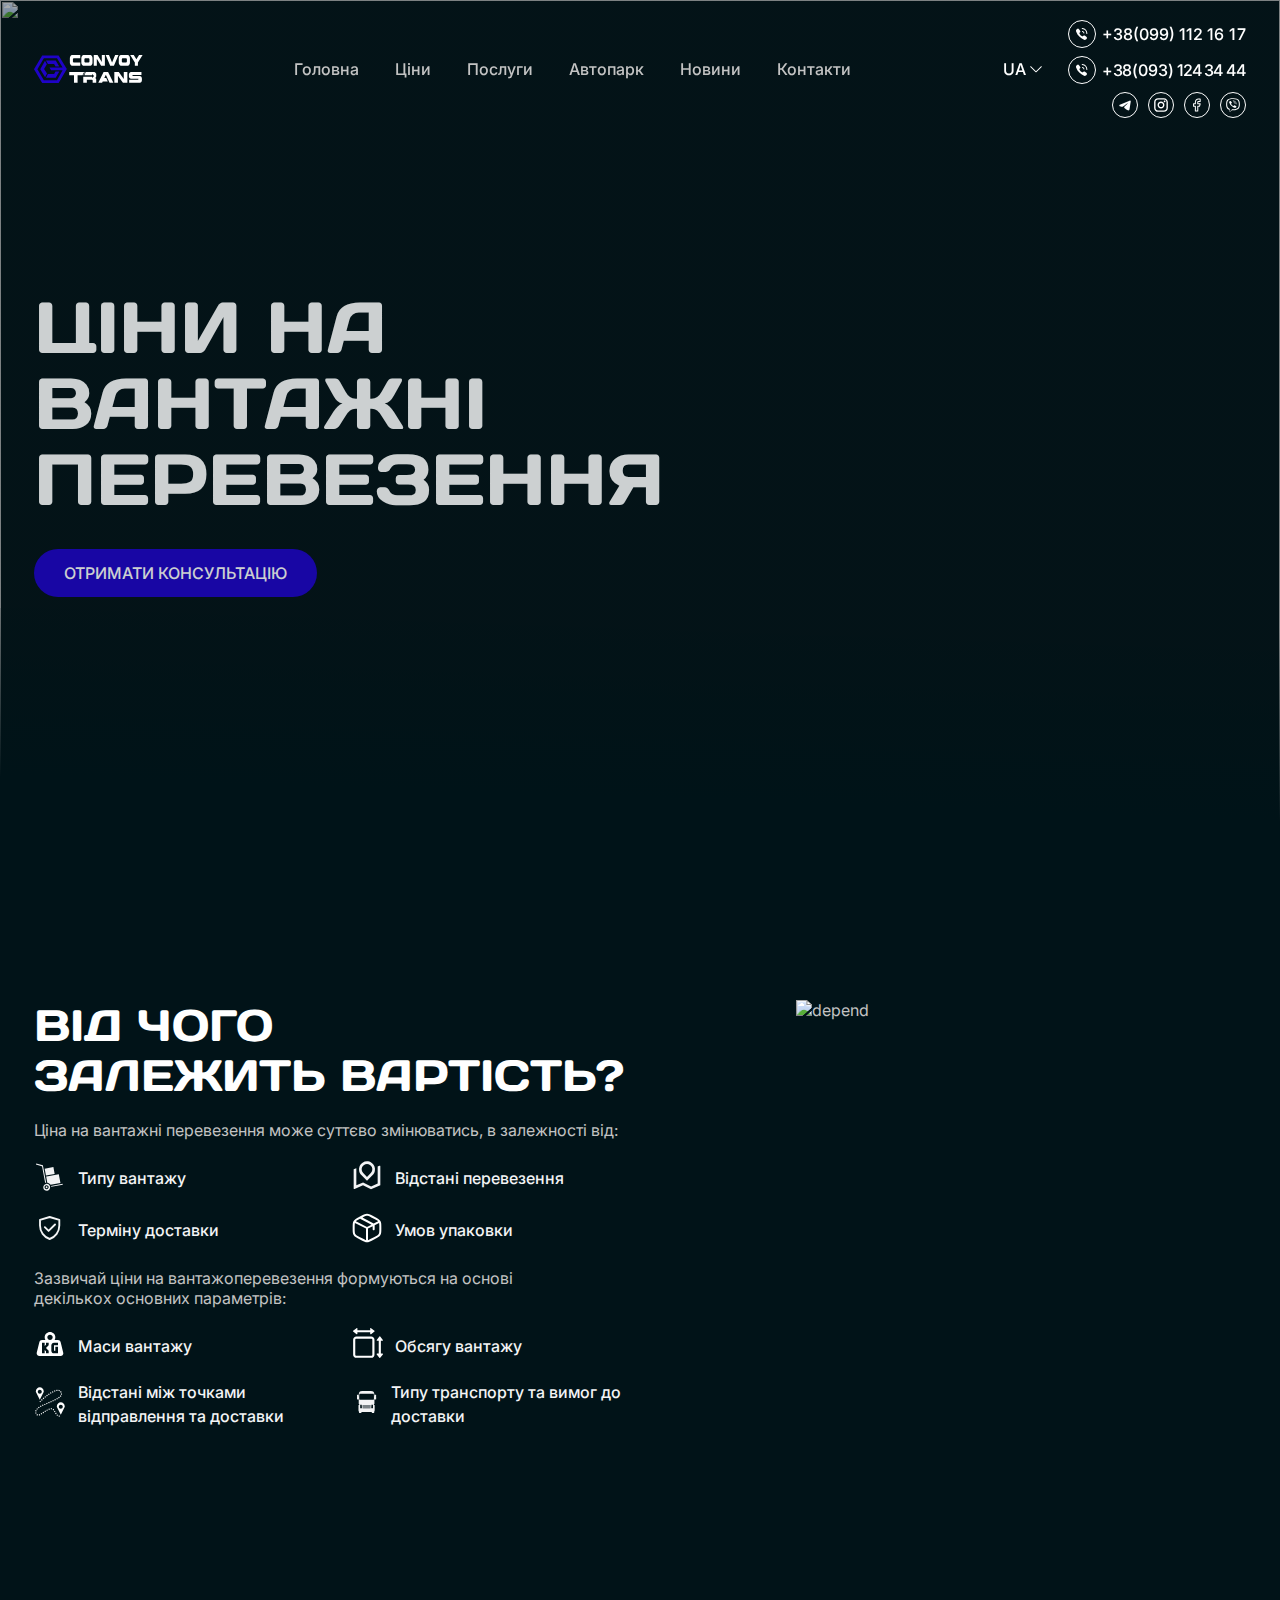
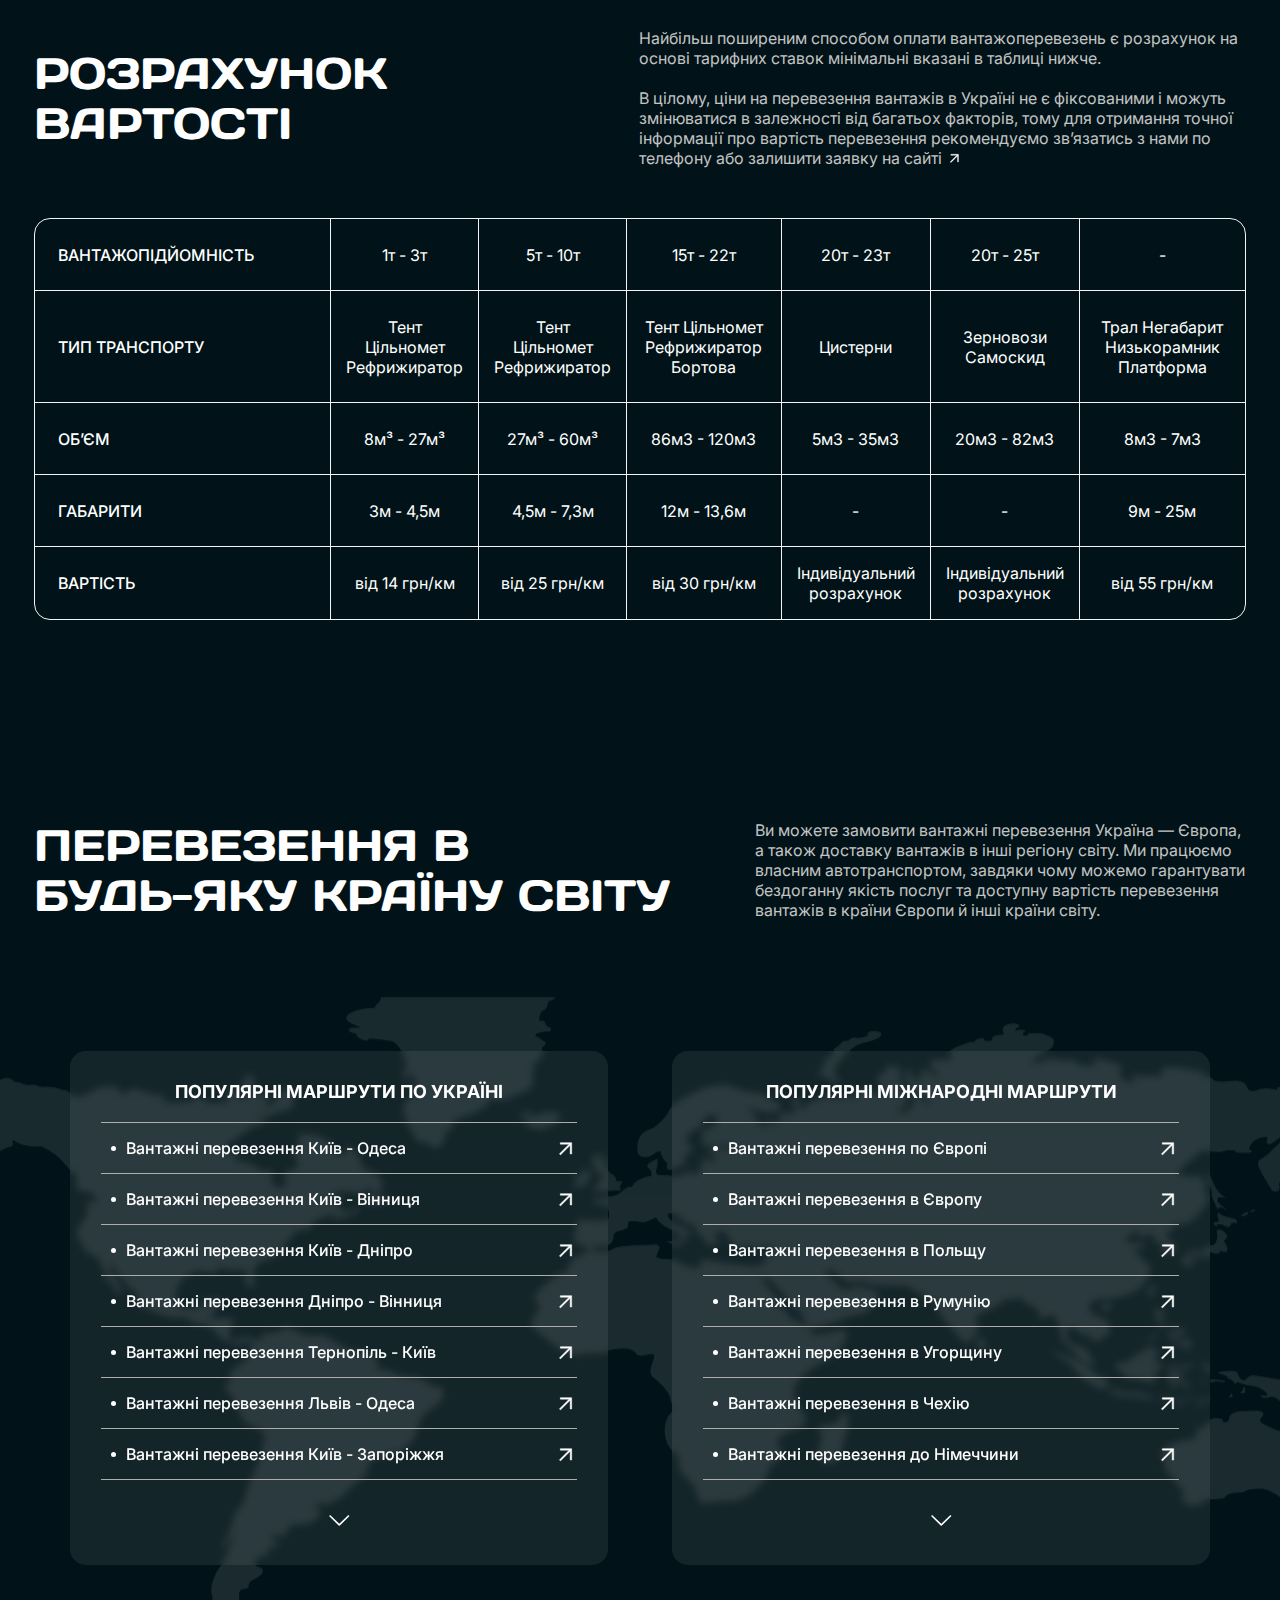
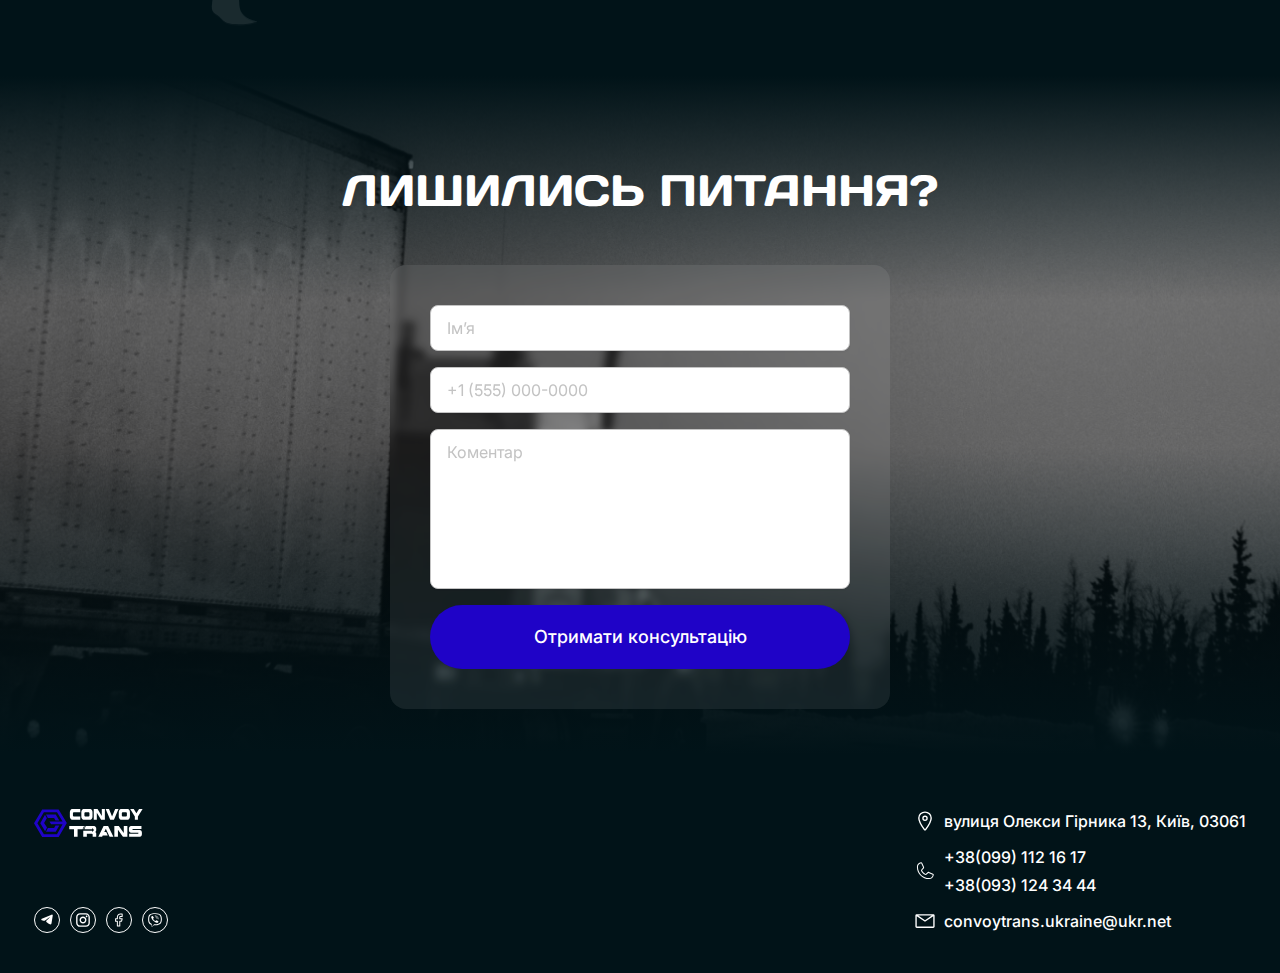
==== commit 307de3a0: "fix" ====
--- a/price.html
+++ b/price.html
@@ -121,12 +121,12 @@
     <main class="main">
         <section class="hero price">
             <div class="hero__bg">
-                <img src="img/price-bg.jpg" alt="">
+                <img src="img/price-bg.webp" alt="">
             </div>
             <div class="container">
                 <div class="hero__inner">
                     <h1 class="hero__title main-title">Ціни на вантажні перевезення</h1>
-                    <button class="hero__btn btn popup-open">Отримати консультацію</bitton>
+                    <button class="hero__btn btn popup-open">Отримати консультацію</button>
                 </div>
             </div>
         </section>
@@ -211,7 +211,7 @@
                         </div>
                     </div>
                     <div class="depend__image">
-                        <img src="img/price/depend.png" alt="depend">
+                        <img src="img/price/depend.webp" alt="depend">
                     </div>
                 </div>
             </div>
